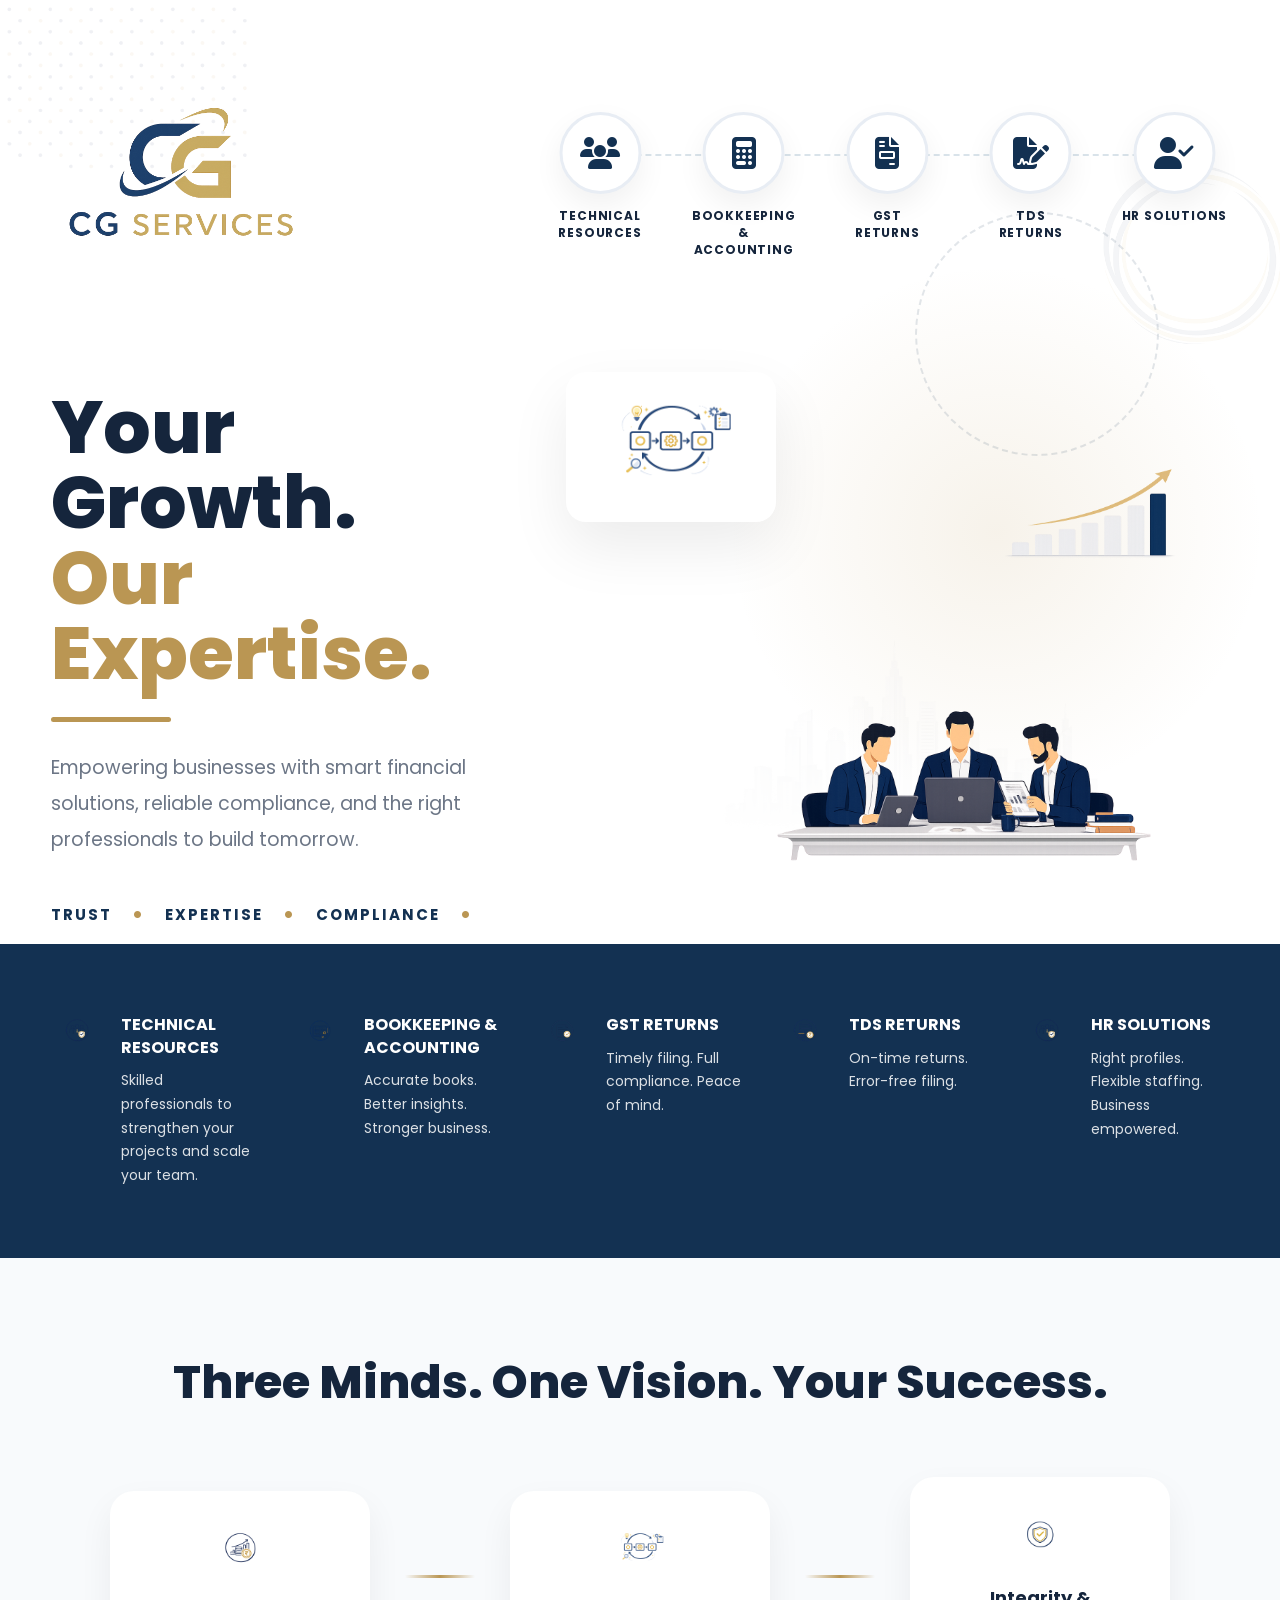
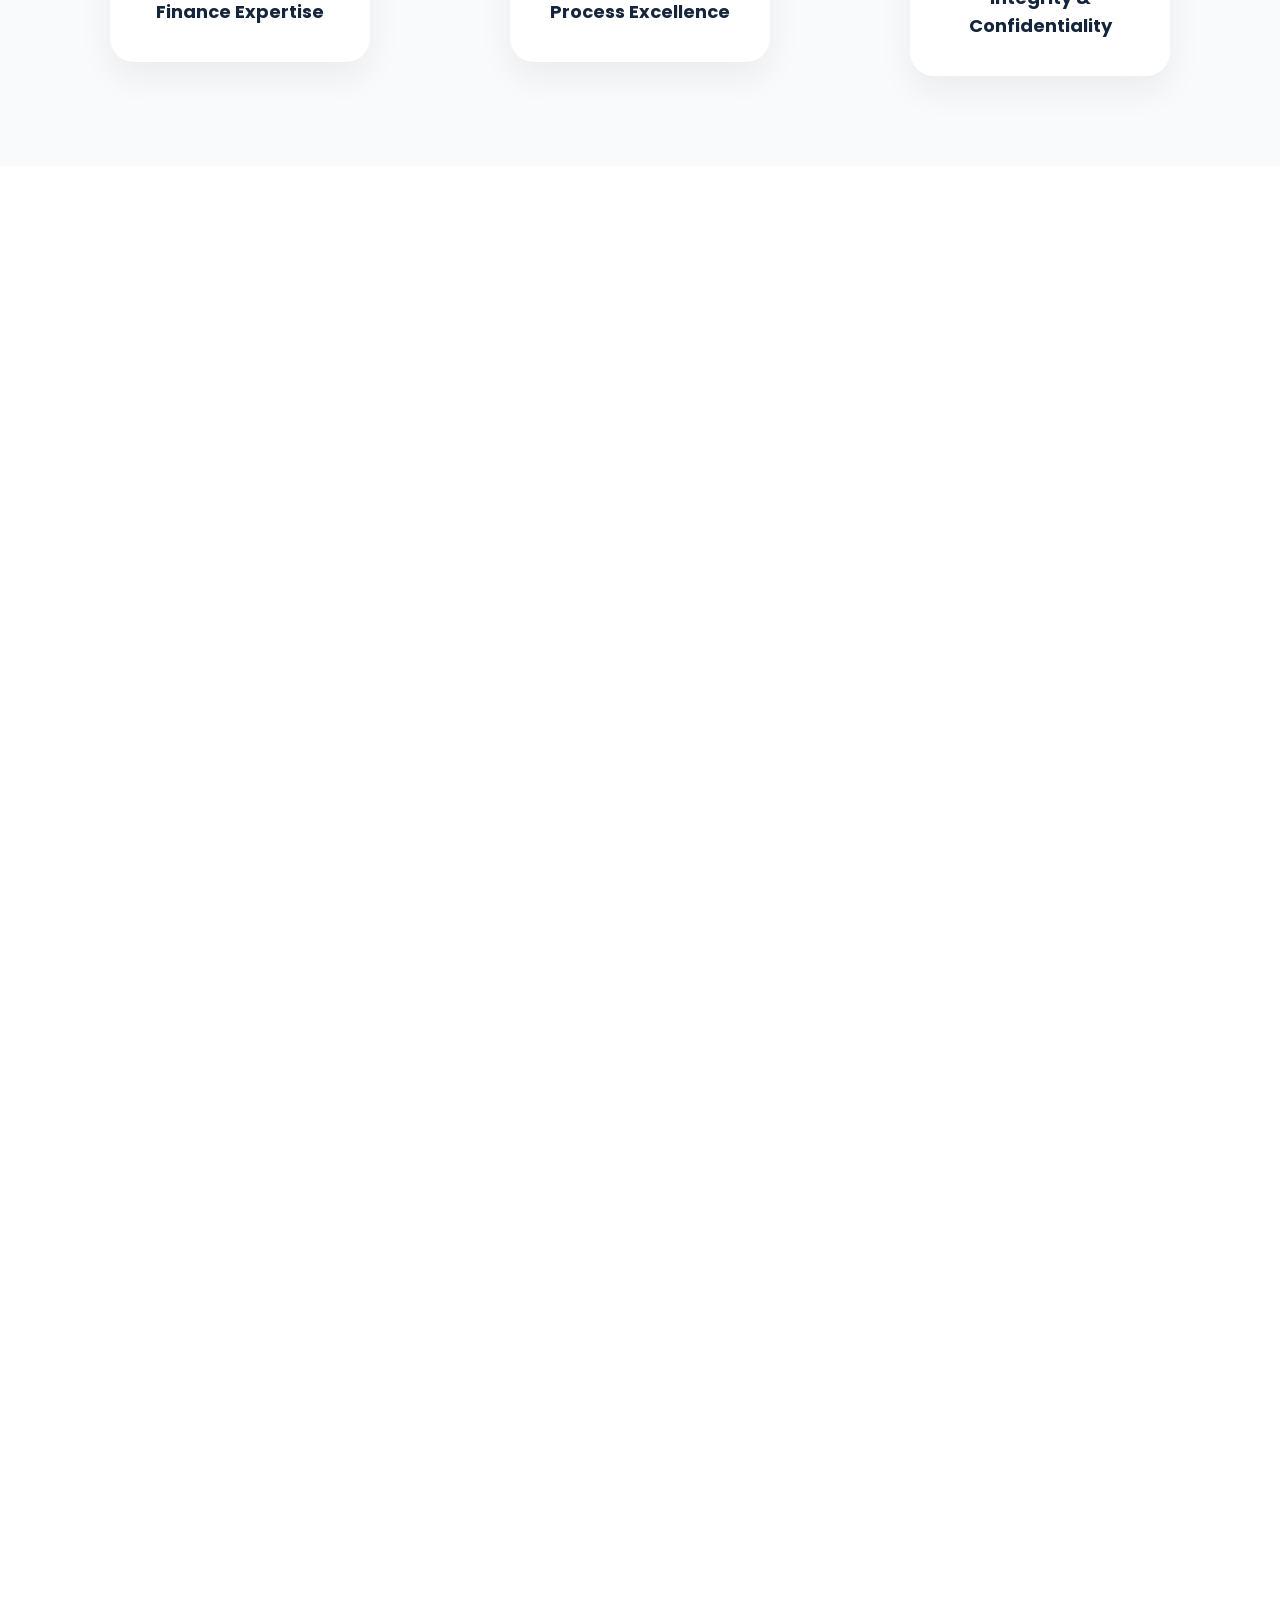
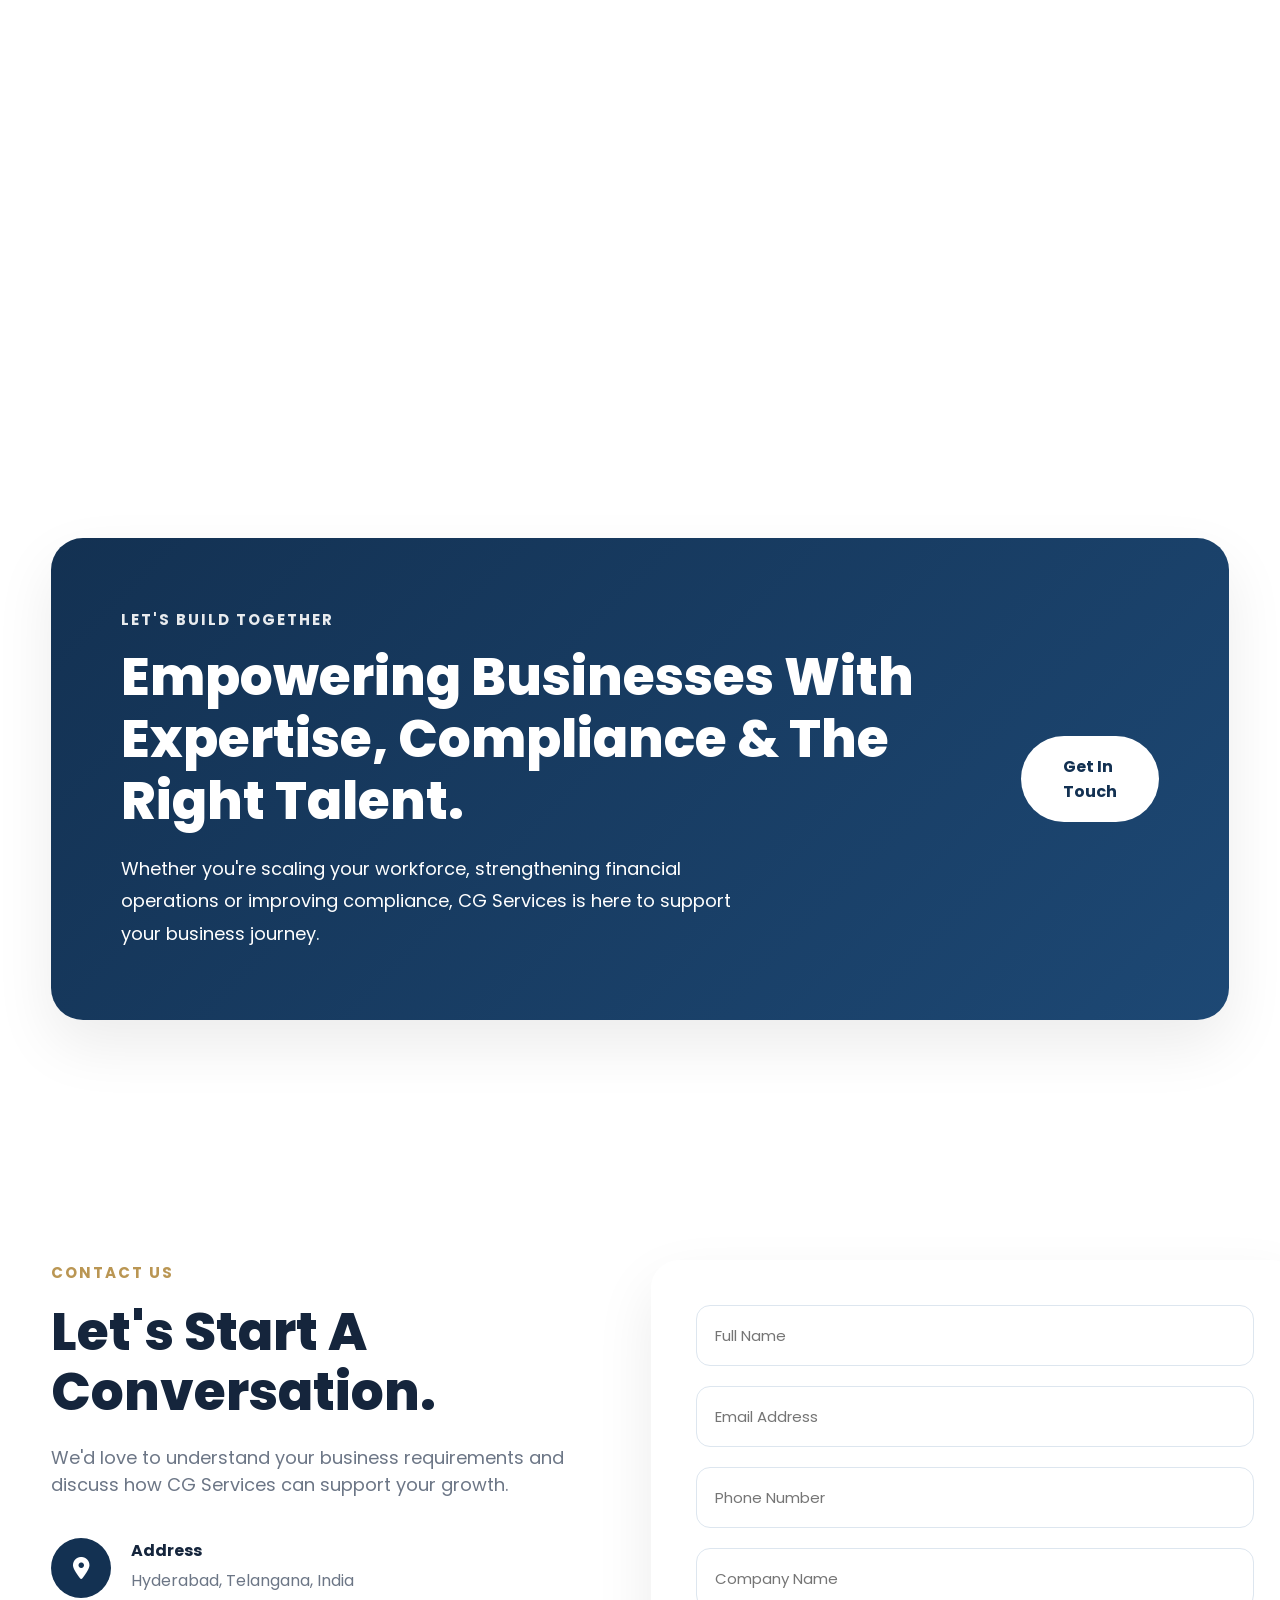
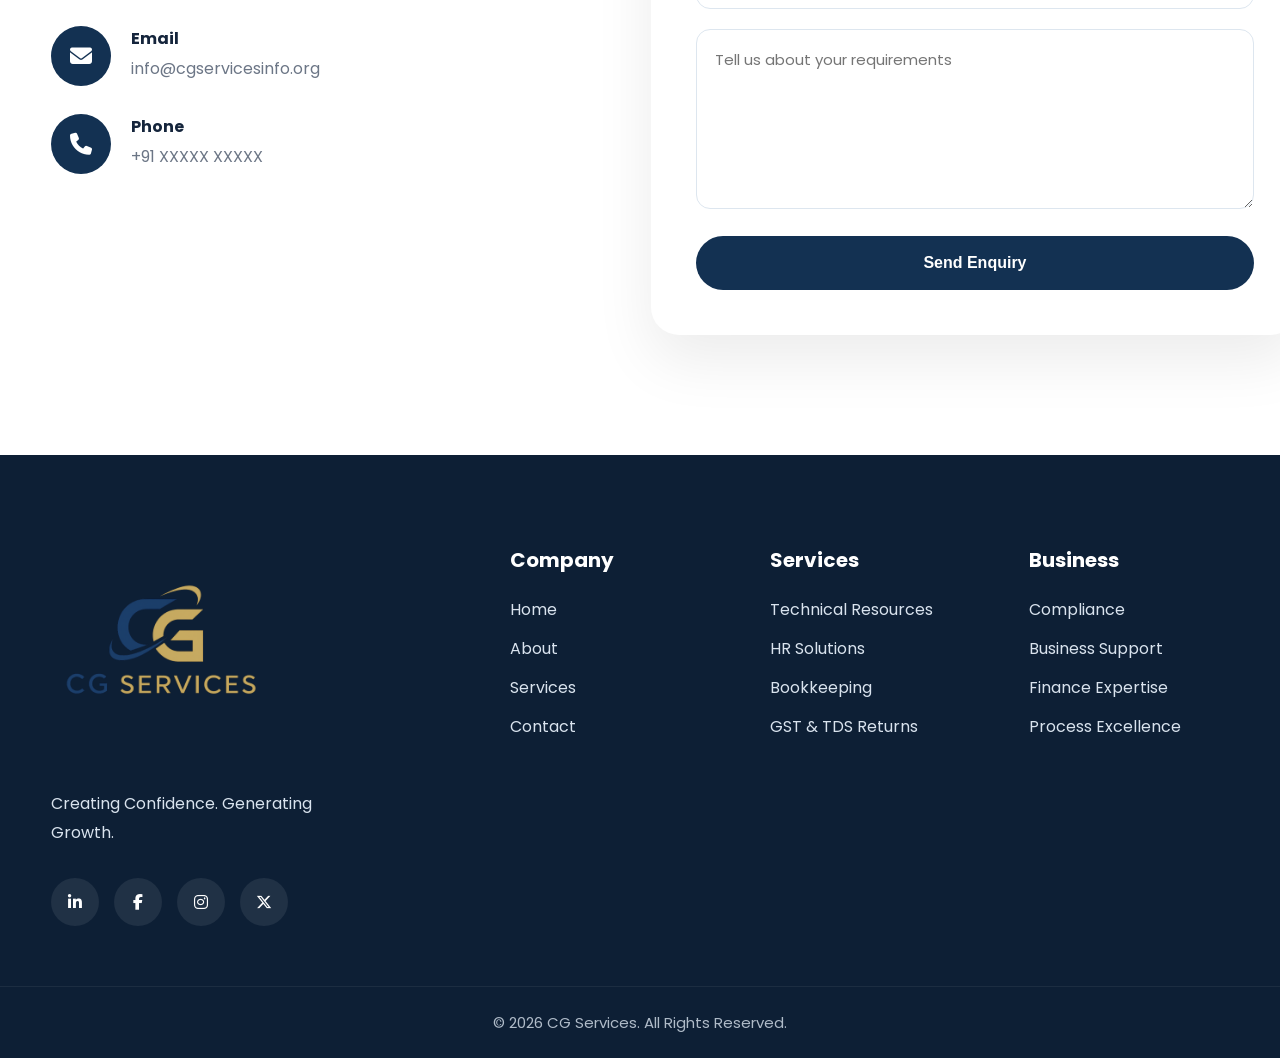
==== index.html @ 5980ab12 "Update index.html" ====
<!DOCTYPE html>
<html lang="en">

<head>

    <meta charset="UTF-8">

    <meta name="viewport"
          content="width=device-width, initial-scale=1.0">

    <title>
        CG Services | Creating Confidence. Generating Growth.
    </title>

    <meta name="description"
          content="CG Services provides Technical Resources, HR Solutions, Accounting, GST, TDS and Business Support Services.">

    <link rel="icon"
          href="assets/logo/favicon.png">

    <link rel="preconnect"
          href="https://fonts.googleapis.com">

    <link rel="preconnect"
          href="https://fonts.gstatic.com"
          crossorigin>

    <link href="https://fonts.googleapis.com/css2?family=Poppins:wght@300;400;500;600;700;800&display=swap"
          rel="stylesheet">

    <link rel="stylesheet"
          href="https://cdnjs.cloudflare.com/ajax/libs/font-awesome/6.6.0/css/all.min.css">

    <link rel="stylesheet"
          href="style.css">

</head>

<body>


<!-- Decorative Background -->

<img src="assets/backgrounds/dots.png"
     class="dots-left"
     alt="">

<img src="assets/backgrounds/rings.png"
     class="rings-right"
     alt="">


<section class="hero">

<div class="container hero-wrapper">


<!-- ================= LEFT ================= -->

<div class="hero-left">


<img src="assets/logo/logo_nobg.png"
     class="main-logo"
     alt="CG Services">


<h1>

Your Growth.

<span>

Our Expertise.

</span>

</h1>


<div class="gold-line"></div>


<p>

Empowering businesses with smart financial solutions,
reliable compliance, and the right professionals to
build tomorrow.

</p>


<div class="hero-values">

<span>TRUST</span>

<span class="dot">•</span>

<span>EXPERTISE</span>

<span class="dot">•</span>

<span>COMPLIANCE</span>

<span class="dot">•</span>

<span>GROWTH</span>

</div>

</div>



<!-- ================= RIGHT ================= -->

<div class="hero-right">



<div class="top-services">


<div class="service-icon">

<div class="circle">

<i class="fa-solid fa-users"></i>

</div>

<h4>

TECHNICAL<br>

RESOURCES

</h4>

</div>


<div class="service-icon">

<div class="circle">

<i class="fa-solid fa-calculator"></i>

</div>

<h4>

BOOKKEEPING &<br>

ACCOUNTING

</h4>

</div>


<div class="service-icon">

<div class="circle">

<i class="fa-solid fa-file-invoice"></i>

</div>

<h4>

GST<br>

RETURNS

</h4>

</div>


<div class="service-icon">

<div class="circle">

<i class="fa-solid fa-file-signature"></i>

</div>

<h4>

TDS<br>

RETURNS

</h4>

</div>


<div class="service-icon">

<div class="circle">

<i class="fa-solid fa-user-check"></i>

</div>

<h4>

HR SOLUTIONS

</h4>

</div>


</div>



<!-- Skyline -->

<img src="assets/hero/city-skyline.png"

     class="city"

     alt="">



<!-- Left Analytics -->

<div class="analytics-left">

<img src="assets/illustrations/process.png"

     alt="">

</div>



<!-- Team -->

<div class="team">

<img src="assets/hero/team-working.png"

     alt="">

</div>



<!-- Growth -->

<div class="growth">

<img src="assets/hero/growth-chart.png"

     alt="">

</div>


</div>


</div>

</section>



<!-- ===========================
BOTTOM STRIP
=========================== -->

<section class="quick-services">

<div class="container">


<div class="quick-box">

<img src="assets/icons/staffing.png">

<div>

<h3>

TECHNICAL

RESOURCES

</h3>

<p>

Skilled professionals to strengthen
your projects and scale your team.

</p>

</div>

</div>


<div class="quick-box">

<img src="assets/icons/bookkeeping.png">

<div>

<h3>

BOOKKEEPING &
ACCOUNTING

</h3>

<p>

Accurate books.
Better insights.
Stronger business.

</p>

</div>

</div>


<div class="quick-box">

<img src="assets/icons/gst.png">

<div>

<h3>

GST RETURNS

</h3>

<p>

Timely filing.
Full compliance.
Peace of mind.

</p>

</div>

</div>


<div class="quick-box">

<img src="assets/icons/tds.png">

<div>

<h3>

TDS RETURNS

</h3>

<p>

On-time returns.
Error-free filing.

</p>

</div>

</div>


<div class="quick-box">

<img src="assets/icons/staffing.png">

<div>

<h3>

HR SOLUTIONS

</h3>

<p>

Right profiles.
Flexible staffing.
Business empowered.

</p>

</div>

</div>

</div>
  
</div>

</section>

<!-- ==========================================
MISSION STRIP
=========================================== -->

<section class="vision-strip">

    <div class="container">

        <h2>

            Three Minds. One Vision. Your Success.

        </h2>

        <div class="vision-items">

            <div class="vision-item">

                <img src="assets/icons/finance.png"
                     alt="Finance">

                <span>

                    Finance Expertise

                </span>

            </div>

            <div class="divider"></div>

            <div class="vision-item">

                <img src="assets/icons/process.png"
                     alt="Process">

                <span>

                    Process Excellence

                </span>

            </div>

            <div class="divider"></div>

            <div class="vision-item">

                <img src="assets/icons/shield.png"
                     alt="Integrity">

                <span>

                    Integrity & Confidentiality

                </span>

            </div>

        </div>

    </div>

</section>



<!-- ==========================================
ABOUT
=========================================== -->

<section class="about"
         id="about">

    <div class="container about-wrapper">

        <div class="about-image">

            <img src="assets/illustrations/about-team.png"
                 alt="About">

        </div>

        <div class="about-content">

            <span class="section-title">

                ABOUT CG SERVICES

            </span>

            <h2>

                Helping Businesses
                Build Strong Teams
                & Stronger Operations.

            </h2>

            <p>

                CG Services supports organizations by connecting
                them with skilled professionals while providing
                dependable accounting, compliance and business
                support solutions. Our focus is helping companies
                grow with confidence, efficiency and long-term value.

            </p>

            <div class="about-grid">

                <div>

                    <i class="fa-solid fa-circle-check"></i>

                    Skilled Technical Resources

                </div>

                <div>

                    <i class="fa-solid fa-circle-check"></i>

                    HR Solutions

                </div>

                <div>

                    <i class="fa-solid fa-circle-check"></i>

                    Compliance Support

                </div>

                <div>

                    <i class="fa-solid fa-circle-check"></i>

                    Business Process Excellence

                </div>

            </div>

        </div>

    </div>

</section>



<!-- ==========================================
SERVICES
=========================================== -->

<section class="services"
         id="services">

    <div class="container">

        <div class="heading">

            <span>

                WHAT WE DO

            </span>

            <h2>

                Business Solutions
                That Drive Growth.

            </h2>

        </div>

        <div class="service-grid">


            <div class="service-card">

                <img src="assets/icons/staffing.png"
                     alt="">

                <h3>

                    Technical Resources

                </h3>

                <p>

                    Qualified professionals to support projects,
                    augment teams and improve delivery capacity.

                </p>

            </div>



            <div class="service-card">

                <img src="assets/icons/bookkeeping.png"
                     alt="">

                <h3>

                    Bookkeeping & Accounting

                </h3>

                <p>

                    Organized financial records that help businesses
                    stay informed and operate efficiently.

                </p>

            </div>



            <div class="service-card">

                <img src="assets/icons/gst.png"
                     alt="">

                <h3>

                    GST Returns

                </h3>

                <p>

                    Accurate preparation and timely filing with
                    complete compliance support.

                </p>

            </div>



            <div class="service-card">

                <img src="assets/icons/tds.png"
                     alt="">

                <h3>

                    TDS Returns

                </h3>

                <p>

                    Hassle-free filing and statutory compliance
                    managed by experienced professionals.

                </p>

            </div>



            <div class="service-card">

                <img src="assets/icons/shield.png"
                     alt="">

                <h3>

                    Compliance Support

                </h3>

                <p>

                    Reliable business compliance services that
                    reduce operational risks.

                </p>

            </div>



            <div class="service-card">

                <img src="assets/icons/process.png"
                     alt="">

                <h3>

                    Business Process Support

                </h3>

                <p>

                    Streamlined operational processes that improve
                    productivity and business performance.

                </p>

            </div>

        </div>

    </div>

</section>
  
<!-- ==========================================
CONTACT CTA
=========================================== -->

<section class="contact-cta">

    <div class="container">

        <div class="cta-box">

            <div class="cta-left">

                <span>

                    LET'S BUILD TOGETHER

                </span>

                <h2>

                    Empowering Businesses
                    With Expertise,
                    Compliance &
                    The Right Talent.

                </h2>

                <p>

                    Whether you're scaling your workforce,
                    strengthening financial operations or
                    improving compliance, CG Services is
                    here to support your business journey.

                </p>

            </div>

            <div class="cta-right">

                <a href="#contact"
                   class="primary-btn">

                    Get In Touch

                </a>

            </div>

        </div>

    </div>

</section>



<!-- ==========================================
CONTACT
=========================================== -->

<section class="contact"
         id="contact">

    <div class="container contact-wrapper">

        <div class="contact-info">

            <span class="section-title">

                CONTACT US

            </span>

            <h2>

                Let's Start
                A Conversation.

            </h2>

            <p>

                We'd love to understand your business
                requirements and discuss how CG Services
                can support your growth.

            </p>

            <div class="contact-item">

                <i class="fa-solid fa-location-dot"></i>

                <div>

                    <h4>

                        Address

                    </h4>

                    <p>

                        Hyderabad,
                        Telangana,
                        India

                    </p>

                </div>

            </div>

            <div class="contact-item">

                <i class="fa-solid fa-envelope"></i>

                <div>

                    <h4>

                        Email

                    </h4>

                    <p>

                        info@cgservicesinfo.org

                    </p>

                </div>

            </div>

            <div class="contact-item">

                <i class="fa-solid fa-phone"></i>

                <div>

                    <h4>

                        Phone

                    </h4>

                    <p>

                        +91 XXXXX XXXXX

                    </p>

                </div>

            </div>

        </div>


        <div class="contact-form">

            <form>

                <input
                       type="text"
                       placeholder="Full Name"
                       required>

                <input
                       type="email"
                       placeholder="Email Address"
                       required>

                <input
                       type="tel"
                       placeholder="Phone Number">

                <input
                       type="text"
                       placeholder="Company Name">

                <textarea
                          rows="6"
                          placeholder="Tell us about your requirements"></textarea>

                <button
                        type="submit">

                    Send Enquiry

                </button>

            </form>

        </div>

    </div>

</section>



<!-- ==========================================
FOOTER
=========================================== -->

<footer>

    <div class="container footer-wrapper">

        <div class="footer-about">

            <img src="assets/logo/logo_nobg.png"
                 alt="CG Services">

            <p>

                Creating Confidence.
                Generating Growth.

            </p>

            <div class="socials">

                <a href="#">

                    <i class="fab fa-linkedin-in"></i>

                </a>

                <a href="#">

                    <i class="fab fa-facebook-f"></i>

                </a>

                <a href="#">

                    <i class="fab fa-instagram"></i>

                </a>

                <a href="#">

                    <i class="fab fa-x-twitter"></i>

                </a>

            </div>

        </div>



        <div class="footer-links">

            <h3>

                Company

            </h3>

            <a href="#">

                Home

            </a>

            <a href="#about">

                About

            </a>

            <a href="#services">

                Services

            </a>

            <a href="#contact">

                Contact

            </a>

        </div>



        <div class="footer-links">

            <h3>

                Services

            </h3>

            <a href="#">

                Technical Resources

            </a>

            <a href="#">

                HR Solutions

            </a>

            <a href="#">

                Bookkeeping

            </a>

            <a href="#">

                GST & TDS Returns

            </a>

        </div>



        <div class="footer-links">

            <h3>

                Business

            </h3>

            <a href="#">

                Compliance

            </a>

            <a href="#">

                Business Support

            </a>

            <a href="#">

                Finance Expertise

            </a>

            <a href="#">

                Process Excellence

            </a>

        </div>

    </div>


    <div class="copyright">

        © 2026 CG Services.

        All Rights Reserved.

    </div>

</footer>



<script src="script.js"></script>

</body>

</html>
---- style.css ----
/*==================================================
CG SERVICES
==================================================*/

:root{

--primary:#133152;
--secondary:#ba9653;

--white:#ffffff;
--light:#f6f9fc;

--heading:#15253c;
--text:#6c7686;

--shadow:0 25px 60px rgba(0,0,0,.08);

--radius:24px;

}

*{

margin:0;
padding:0;
box-sizing:border-box;

}

html{

scroll-behavior:smooth;

}

body{

font-family:'Poppins',sans-serif;
background:#fff;
color:var(--text);
overflow-x:hidden;

}

img{

display:block;
max-width:100%;

}

a{

text-decoration:none;

}

.container{

width:min(1320px,92%);
margin:auto;

}

/*============================
BACKGROUND
============================*/

.dots-left{

position:absolute;

top:0;

left:0;

width:260px;

opacity:.08;

z-index:-5;

}

.rings-right{

position:absolute;

right:-120px;

top:120px;

width:420px;

opacity:.05;

z-index:-5;

}

/*============================
HERO
============================*/

.hero{

position:relative;

padding:60px 0 0;

min-height:100vh;

overflow:hidden;

}

.hero-wrapper{

display:grid;

grid-template-columns:42% 58%;

align-items:center;

min-height:95vh;

}

/*============================
LEFT
============================*/

.hero-left{

padding-right:40px;

z-index:5;

}

.main-logo{

width:260px;

margin-bottom:70px;

}

.hero-left h1{

font-size:74px;

font-weight:800;

line-height:1.02;

color:var(--heading);

margin-bottom:25px;

}

.hero-left h1 span{

display:block;

color:var(--secondary);

}

.gold-line{

width:120px;

height:5px;

background:var(--secondary);

border-radius:100px;

margin-bottom:28px;

}

.hero-left p{

font-size:19px;

line-height:1.9;

max-width:520px;

margin-bottom:40px;

}

.hero-values{

display:flex;

gap:20px;

align-items:center;

flex-wrap:wrap;

font-size:15px;

font-weight:700;

letter-spacing:2px;

color:var(--primary);

}

.hero-values .dot{

color:var(--secondary);

font-size:22px;

}

/*============================
RIGHT
============================*/

.hero-right{

position:relative;

height:850px;

}

/*============================
TOP SERVICES
============================*/

.top-services{

position:absolute;

top:20px;

left:50%;

transform:translateX(-50%);

display:flex;

justify-content:center;

gap:35px;

width:100%;

z-index:10;

}

.service-icon{

text-align:center;

width:120px;

}

.circle{

width:82px;

height:82px;

border-radius:50%;

background:#fff;

border:3px solid #e8edf4;

margin:auto;

display:flex;

align-items:center;

justify-content:center;

box-shadow:0 12px 30px rgba(0,0,0,.06);

transition:.35s;

}

.circle:hover{

transform:translateY(-8px);

border-color:var(--secondary);

}

.circle i{

font-size:32px;

color:var(--primary);

}

.service-icon h4{

margin-top:14px;

font-size:12px;

font-weight:700;

line-height:1.4;

color:var(--heading);

letter-spacing:.8px;

text-transform:uppercase;

}

/*============================
CITY
============================*/

.city{

position:absolute;

bottom:60px;

left:120px;

width:72%;

opacity:.16;

z-index:1;

}

/*============================
TEAM
============================*/

.team{

position:absolute;

bottom:0;

left:120px;

width:540px;

z-index:5;

}

.team img{

width:100%;

}

/*============================
PROCESS IMAGE
============================*/

.analytics-left{

position:absolute;

left:20px;

top:280px;

width:210px;

background:#fff;

border-radius:20px;

padding:15px;

box-shadow:var(--shadow);

z-index:20;

}

.analytics-left img{

width:100%;

}

/*============================
GROWTH IMAGE
============================*/

.growth{

position:absolute;

right:10px;

top:330px;

width:260px;

z-index:20;

}

.growth img{

width:100%;

}

/*============================
BOTTOM STRIP
============================*/

.quick-services{

background:var(--primary);

padding:70px 0;

margin-top:-30px;

position:relative;

z-index:50;

}

.quick-services .container{

display:grid;

grid-template-columns:repeat(5,1fr);

gap:35px;

}

.quick-box{

display:flex;

gap:18px;

align-items:flex-start;

color:#fff;

}

.quick-box img{

width:52px;

}

.quick-box h3{

font-size:16px;

margin-bottom:10px;

font-weight:700;

line-height:1.4;

}

.quick-box p{

font-size:14px;

line-height:1.7;

opacity:.85;

}

/*=========================================
VISION STRIP
=========================================*/

.vision-strip{

background:#f8fafc;

padding:90px 0;

}

.vision-strip h2{

text-align:center;

font-size:46px;

font-weight:800;

color:var(--heading);

margin-bottom:60px;

}

.vision-items{

display:flex;

justify-content:center;

align-items:center;

gap:35px;

flex-wrap:wrap;

}

.vision-item{

width:260px;

background:#fff;

padding:35px;

border-radius:24px;

text-align:center;

box-shadow:0 15px 35px rgba(0,0,0,.06);

transition:.35s;

}

.vision-item:hover{

transform:translateY(-10px);

}

.vision-item img{

width:70px;

margin:auto auto 25px;

}

.vision-item span{

display:block;

font-size:18px;

font-weight:700;

color:var(--heading);

line-height:1.6;

}

.divider{

width:70px;

height:3px;

background:linear-gradient(to right,
transparent,
var(--secondary),
transparent);

}

/*=========================================
SECTION TITLE
=========================================*/

.section-title{

display:inline-block;

font-size:15px;

letter-spacing:2px;

font-weight:700;

color:var(--secondary);

margin-bottom:18px;

}

/*=========================================
ABOUT
=========================================*/

.about{

padding:120px 0;

}

.about-wrapper{

display:grid;

grid-template-columns:48% 52%;

gap:80px;

align-items:center;

}

.about-image{

position:relative;

}

.about-image img{

width:100%;

border-radius:30px;

box-shadow:var(--shadow);

}

.about-content h2{

font-size:52px;

font-weight:800;

line-height:1.15;

color:var(--heading);

margin-bottom:28px;

}

.about-content p{

font-size:18px;

line-height:1.9;

margin-bottom:40px;

}

.about-grid{

display:grid;

grid-template-columns:repeat(2,1fr);

gap:22px;

}

.about-grid div{

display:flex;

align-items:center;

gap:14px;

font-weight:600;

color:var(--heading);

}

.about-grid i{

color:var(--secondary);

font-size:18px;

}

/*=========================================
SERVICES
=========================================*/

.services{

padding:120px 0;

background:#f7f9fc;

}

.heading{

text-align:center;

margin-bottom:70px;

}

.heading span{

display:inline-block;

font-size:15px;

letter-spacing:2px;

font-weight:700;

color:var(--secondary);

margin-bottom:18px;

}

.heading h2{

font-size:52px;

font-weight:800;

color:var(--heading);

line-height:1.2;

}

.service-grid{

display:grid;

grid-template-columns:repeat(3,1fr);

gap:35px;

}

.service-card{

background:#fff;

padding:45px;

border-radius:24px;

text-align:center;

box-shadow:0 15px 40px rgba(0,0,0,.06);

transition:.35s;

}

.service-card:hover{

transform:translateY(-12px);

}

.service-card img{

width:72px;

margin:auto auto 25px;

}

.service-card h3{

font-size:24px;

font-weight:700;

color:var(--heading);

margin-bottom:18px;

}

.service-card p{

font-size:15px;

line-height:1.8;

}

/*=========================================
CONTACT CTA
=========================================*/

.contact-cta{

padding:120px 0;

}

.cta-box{

display:flex;

justify-content:space-between;

align-items:center;

gap:60px;

padding:70px;

background:linear-gradient(135deg,#133152,#1d4874);

border-radius:32px;

color:#fff;

box-shadow:var(--shadow);

}

.cta-left span{

font-size:15px;

letter-spacing:2px;

font-weight:700;

display:block;

margin-bottom:15px;

opacity:.9;

}

.cta-left h2{

font-size:52px;

font-weight:800;

line-height:1.2;

margin-bottom:20px;

}

.cta-left p{

font-size:18px;

line-height:1.8;

max-width:650px;

}

.primary-btn{

display:inline-flex;

align-items:center;

justify-content:center;

padding:18px 42px;

background:#fff;

color:var(--primary);

font-weight:700;

border-radius:60px;

transition:.35s;

}

.primary-btn:hover{

background:var(--secondary);

color:#fff;

}

/*=========================================
CONTACT
=========================================*/

.contact{

padding:120px 0;

}

.contact-wrapper{

display:grid;

grid-template-columns:45% 55%;

gap:70px;

align-items:start;

}

.contact-info h2{

font-size:52px;

font-weight:800;

line-height:1.15;

color:var(--heading);

margin-bottom:22px;

}

.contact-info>p{

font-size:18px;

margin-bottom:40px;

}

.contact-item{

display:flex;

gap:20px;

margin-bottom:28px;

}

.contact-item i{

width:60px;

height:60px;

background:var(--primary);

border-radius:50%;

display:flex;

align-items:center;

justify-content:center;

color:#fff;

font-size:22px;

flex-shrink:0;

}

.contact-item h4{

color:var(--heading);

margin-bottom:5px;

}

.contact-form{

background:#fff;

padding:45px;

border-radius:28px;

box-shadow:var(--shadow);

}

.contact-form input,

.contact-form textarea{

width:100%;

padding:18px;

margin-bottom:20px;

border:1px solid #dde6ef;

border-radius:14px;

font-size:15px;

font-family:'Poppins',sans-serif;

outline:none;

transition:.3s;

}

.contact-form input:focus,

.contact-form textarea:focus{

border-color:var(--secondary);

}

.contact-form textarea{

resize:vertical;

min-height:180px;

}

.contact-form button{

width:100%;

padding:18px;

border:none;

border-radius:60px;

background:var(--primary);

color:#fff;

font-size:16px;

font-weight:700;

cursor:pointer;

transition:.35s;

}

.contact-form button:hover{

background:var(--secondary);

}

/*=========================================
FOOTER
=========================================*/

footer{

background:#0d1f35;

padding:90px 0 0;

color:#d9e3ee;

}

.footer-wrapper{

display:grid;

grid-template-columns:2fr 1fr 1fr 1fr;

gap:60px;

padding-bottom:60px;

}

.footer-about img{

width:220px;

margin-bottom:25px;

}

.footer-about p{

font-size:16px;

line-height:1.8;

margin-bottom:30px;

max-width:320px;

}

.footer-links h3{

font-size:20px;

margin-bottom:22px;

color:#fff;

}

.footer-links a{

display:block;

margin-bottom:14px;

color:#d9e3ee;

transition:.3s;

}

.footer-links a:hover{

padding-left:8px;

color:var(--secondary);

}

.socials{

display:flex;

gap:15px;

}

.socials a{

width:48px;

height:48px;

display:flex;

justify-content:center;

align-items:center;

border-radius:50%;

background:rgba(255,255,255,.08);

color:#fff;

transition:.35s;

}

.socials a:hover{

background:var(--secondary);

transform:translateY(-5px);

}

.copyright{

border-top:1px solid rgba(255,255,255,.08);

text-align:center;

padding:24px 0;

font-size:15px;

opacity:.8;

}

/*=========================================
HERO DECORATION
=========================================*/

.hero-right::before{

content:"";

position:absolute;

width:540px;

height:540px;

border-radius:50%;

background:radial-gradient(circle,
rgba(186,150,83,.12),
transparent 70%);

left:180px;

top:170px;

z-index:0;

}

.hero-right::after{

content:"";

position:absolute;

width:240px;

height:240px;

border:2px dashed rgba(19,49,82,.12);

border-radius:50%;

right:70px;

top:120px;

z-index:0;

}

/*=========================================
TOP ICON CONNECTORS
=========================================*/

.top-services{

position:relative;

}

.top-services::after{

content:"";

position:absolute;

left:90px;

right:90px;

top:42px;

border-top:2px dashed #d9e3ea;

z-index:-1;

}

/*=========================================
ANIMATION
=========================================*/

@keyframes fadeUp{

from{

opacity:0;

transform:translateY(40px);

}

to{

opacity:1;

transform:translateY(0);

}

}

.hero-left{

animation:fadeUp .9s ease;

}

.hero-right{

animation:fadeUp 1.1s ease;

}

.service-card{

animation:fadeUp .8s ease both;

}

.quick-box{

transition:.35s;

}

.quick-box:hover{

transform:translateY(-8px);

}

.quick-box img{

transition:.35s;

}

.quick-box:hover img{

transform:rotate(-8deg) scale(1.08);

}

.service-card img{

transition:.35s;

}

.service-card:hover img{

transform:scale(1.12);

}

.contact-item{

transition:.3s;

}

.contact-item:hover{

transform:translateX(8px);

}

/*=========================================
SCROLLBAR
=========================================*/

::-webkit-scrollbar{

width:10px;

}

::-webkit-scrollbar-track{

background:#eef2f7;

}

::-webkit-scrollbar-thumb{

background:var(--primary);

border-radius:20px;

}

::-webkit-scrollbar-thumb:hover{

background:var(--secondary);

}

/*=========================================
TABLET
=========================================*/

@media(max-width:1100px){

.hero-wrapper,
.about-wrapper,
.contact-wrapper{

grid-template-columns:1fr;

}

.hero-left{

text-align:center;

padding:0;

}

.gold-line{

margin:auto auto 25px;

}

.hero-values{

justify-content:center;

}

.hero-right{

height:720px;

margin-top:60px;

}

.team{

left:50%;

transform:translateX(-50%);

width:500px;

}

.city{

left:50%;

transform:translateX(-50%);

width:75%;

}

.analytics-left{

left:0;

}

.growth{

right:0;

}

.quick-services .container{

grid-template-columns:repeat(2,1fr);

}

.service-grid{

grid-template-columns:repeat(2,1fr);

}

.footer-wrapper{

grid-template-columns:repeat(2,1fr);

}

.cta-box{

flex-direction:column;

text-align:center;

}

}

/*=========================================
MOBILE
=========================================*/

@media(max-width:768px){

.hero{

padding-top:40px;

}

.main-logo{

width:180px;

margin:auto auto 40px;

}

.hero-left h1{

font-size:48px;

}

.hero-left p{

font-size:16px;

}

.top-services{

gap:15px;

flex-wrap:wrap;

}

.service-icon{

width:90px;

}

.circle{

width:62px;

height:62px;

}

.circle i{

font-size:24px;

}

.hero-right{

height:auto;

padding-top:40px;

}

.city{

position:relative;

width:100%;

left:auto;

transform:none;

bottom:auto;

margin-top:40px;

}

.team{

position:relative;

left:auto;

transform:none;

width:100%;

margin-top:-120px;

}

.analytics-left{

position:relative;

left:auto;

top:auto;

width:100%;

margin-bottom:20px;

}

.growth{

position:relative;

right:auto;

top:auto;

width:100%;

margin-top:20px;

}

.quick-services .container{

grid-template-columns:1fr;

}

.vision-items{

flex-direction:column;

}

.divider{

display:none;

}

.about-grid{

grid-template-columns:1fr;

}

.service-grid{

grid-template-columns:1fr;

}

.heading h2,
.about-content h2,
.contact-info h2,
.cta-left h2,
.vision-strip h2{

font-size:34px;

}

.contact-form{

padding:30px;

}

.footer-wrapper{

grid-template-columns:1fr;

text-align:center;

}

.footer-about p{

margin:auto auto 30px;

}

.socials{

justify-content:center;

}

}
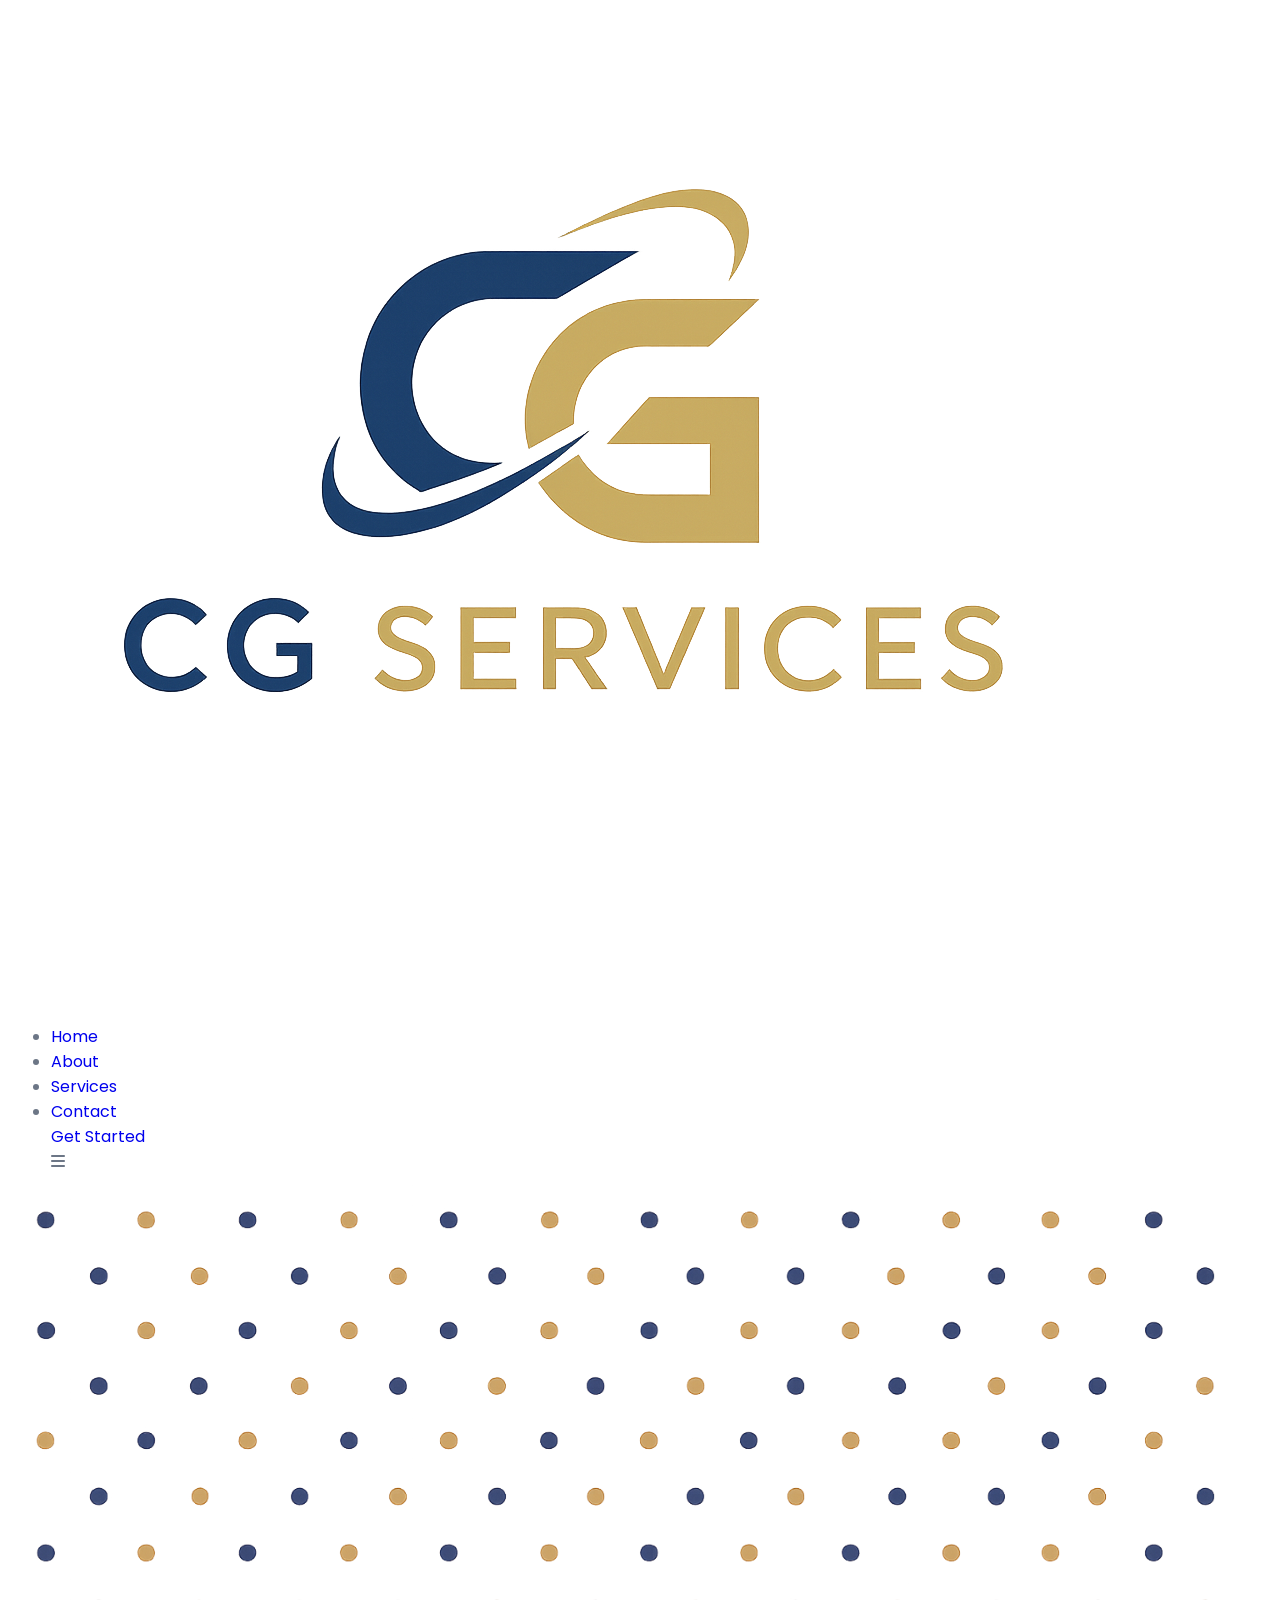
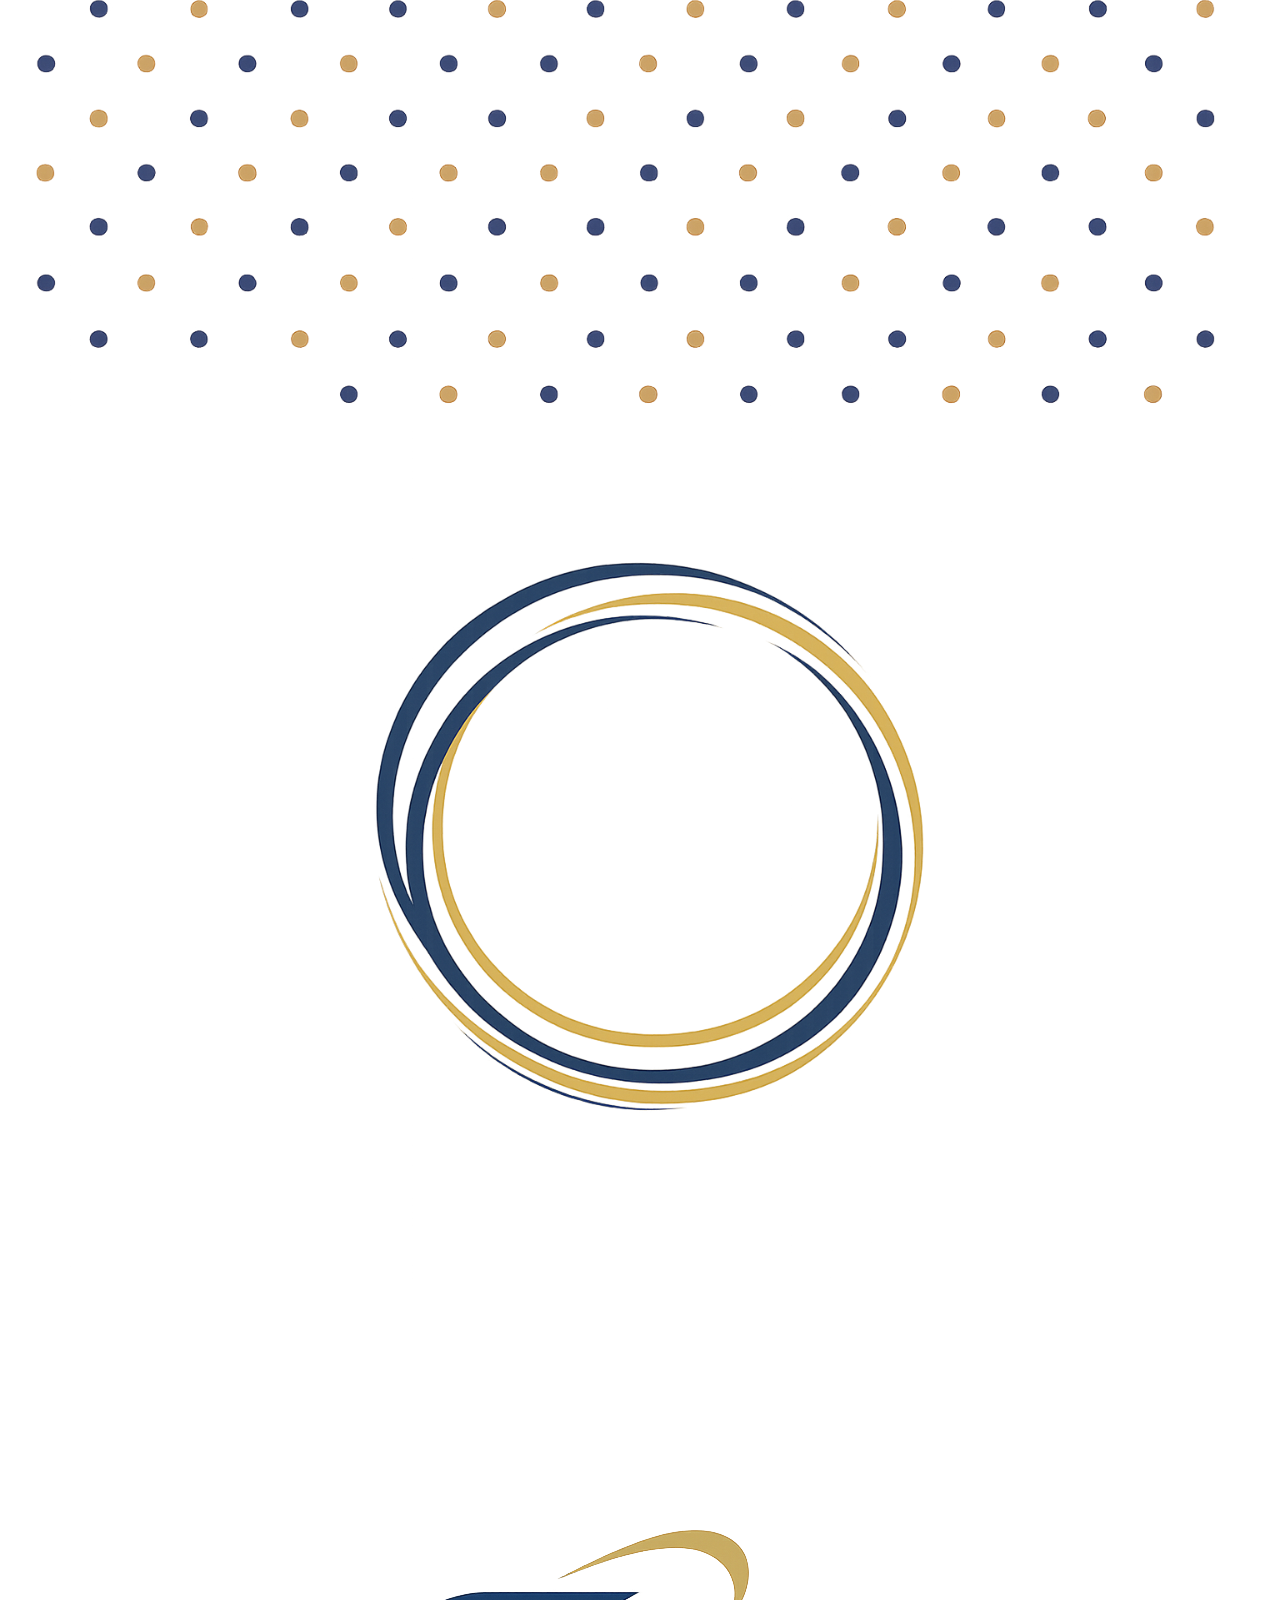
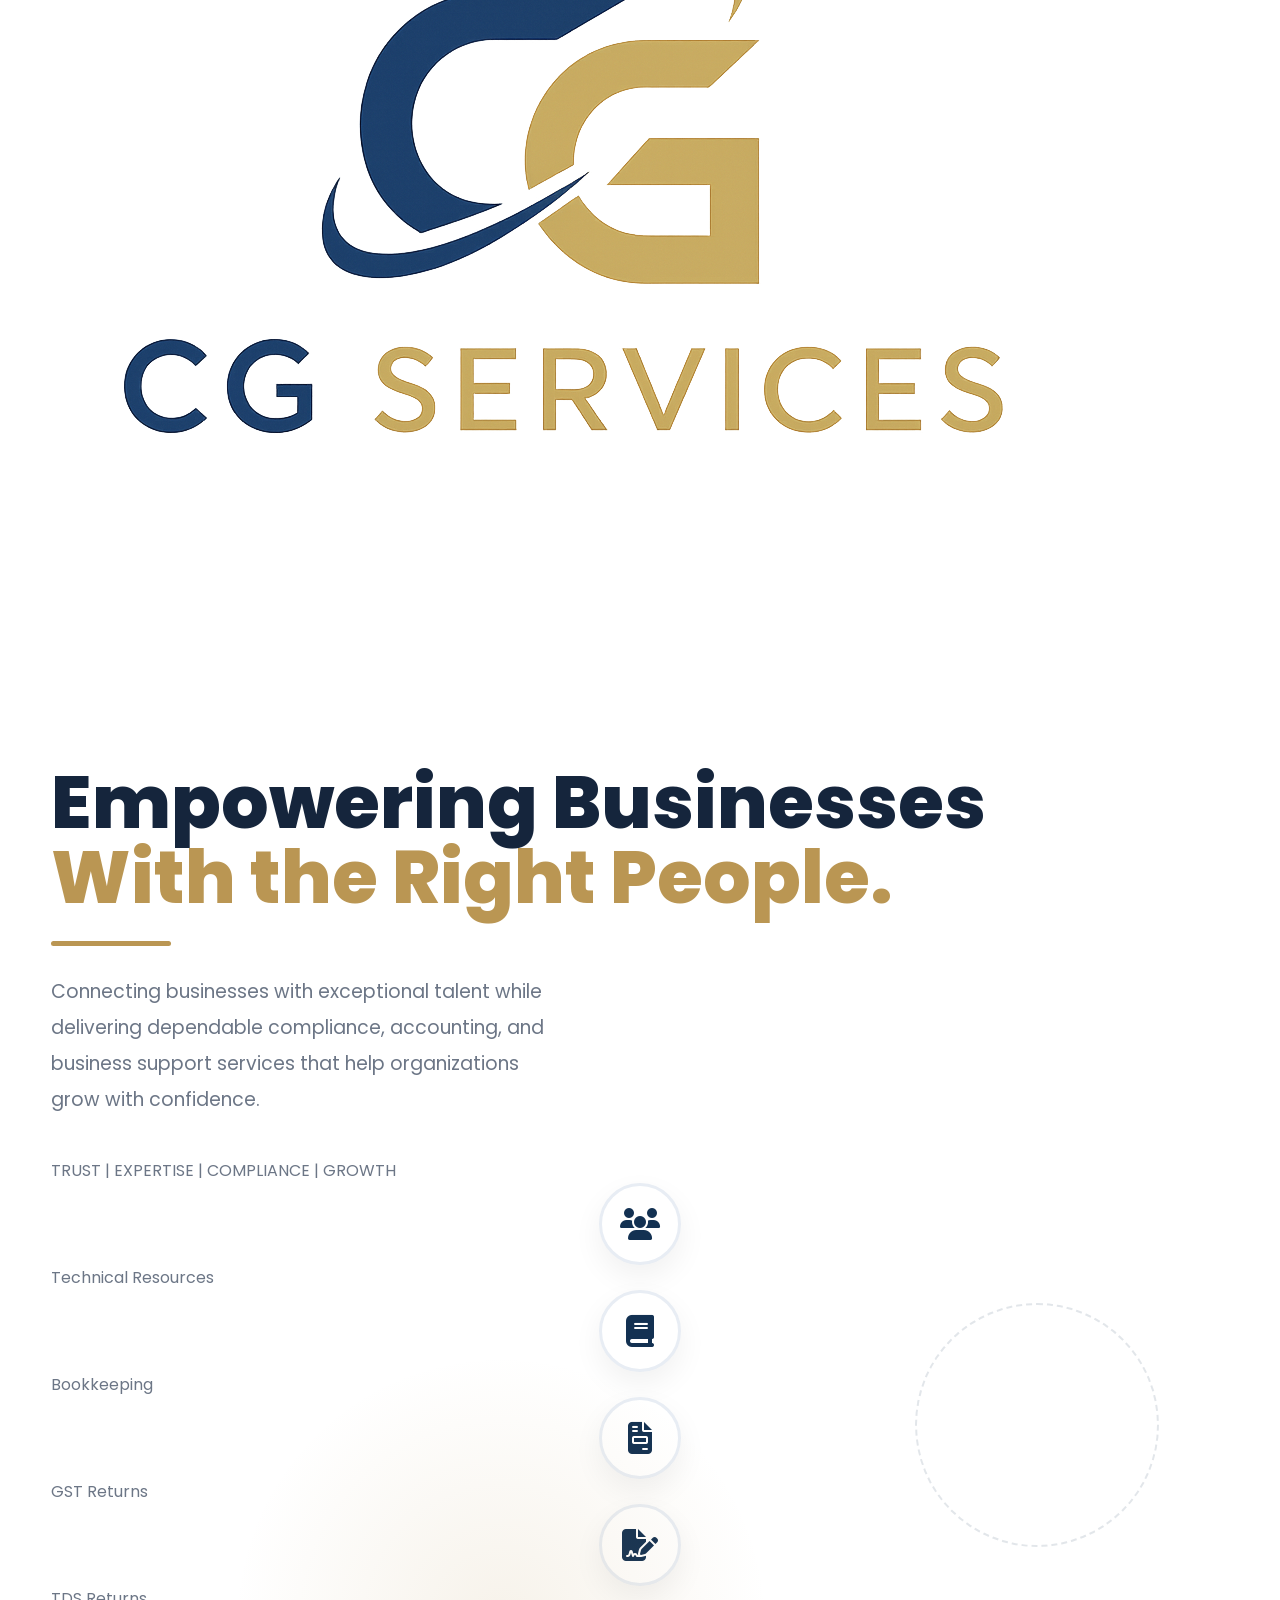
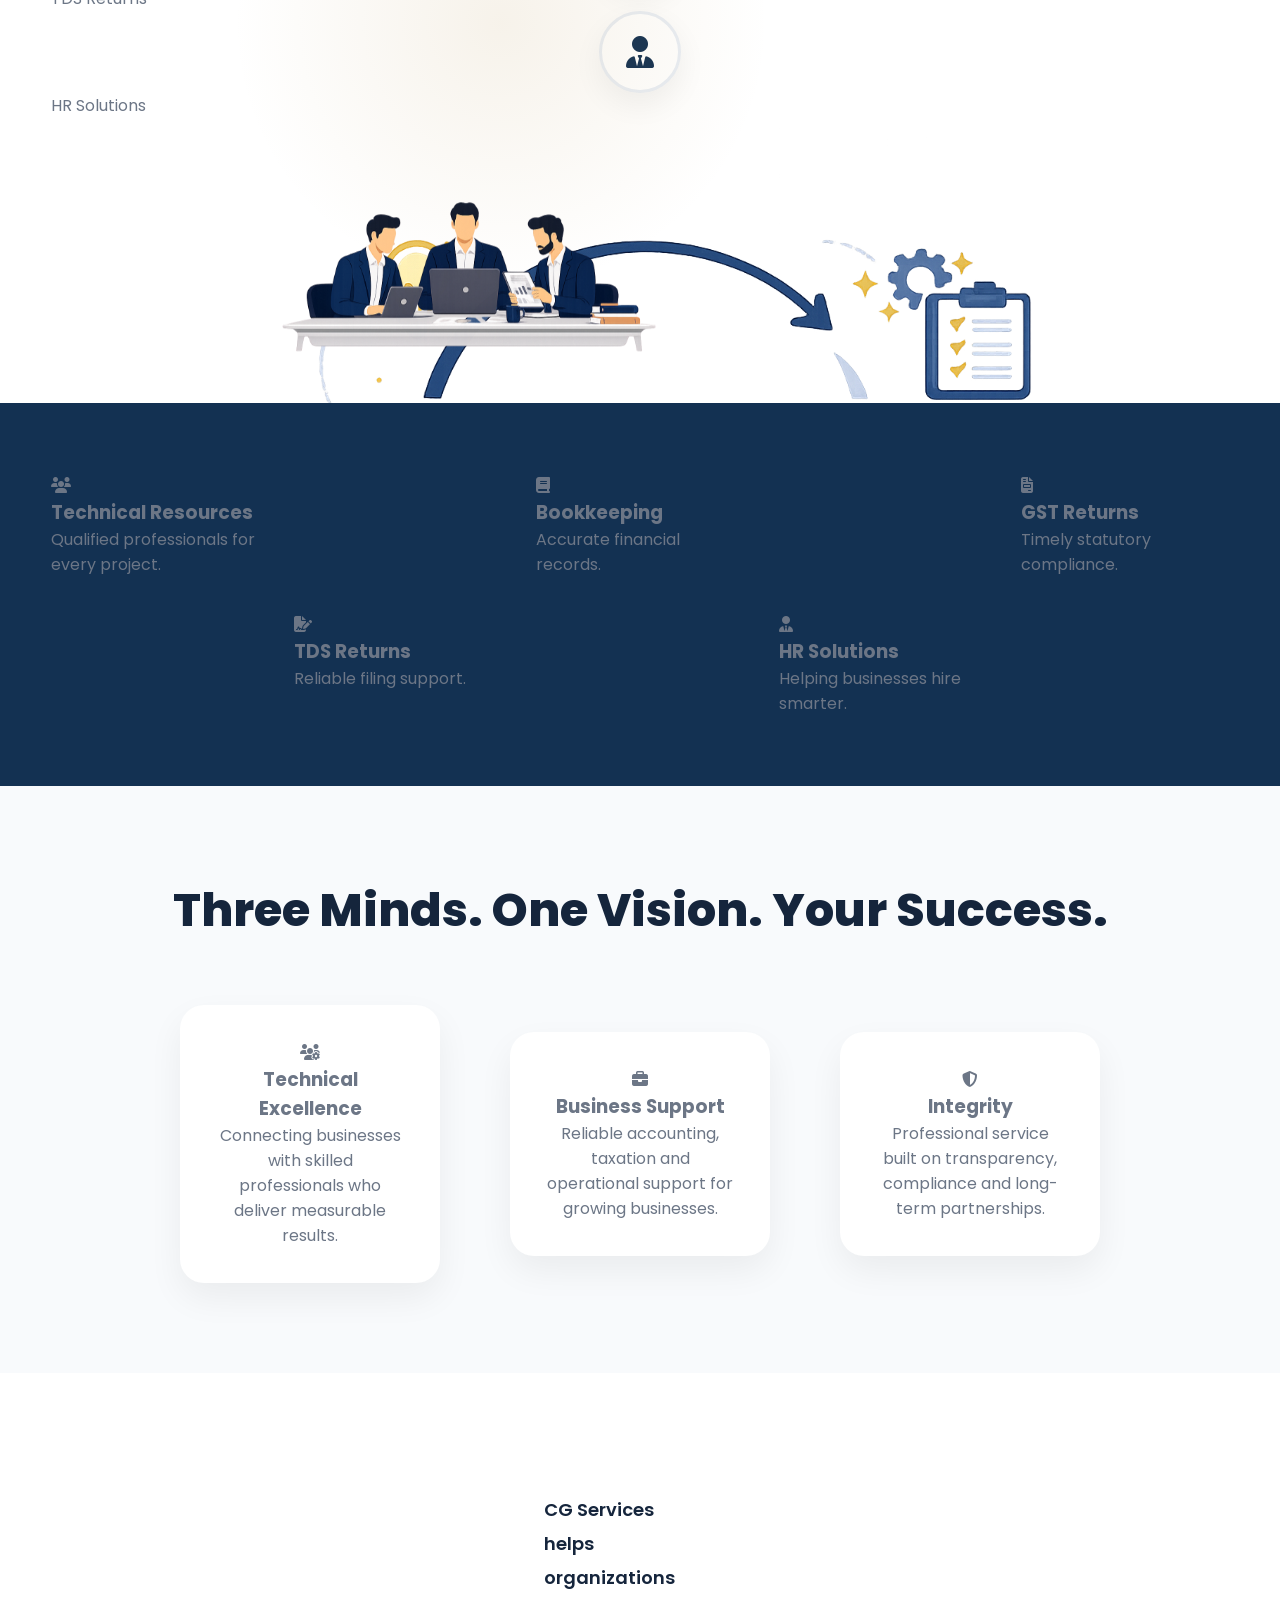
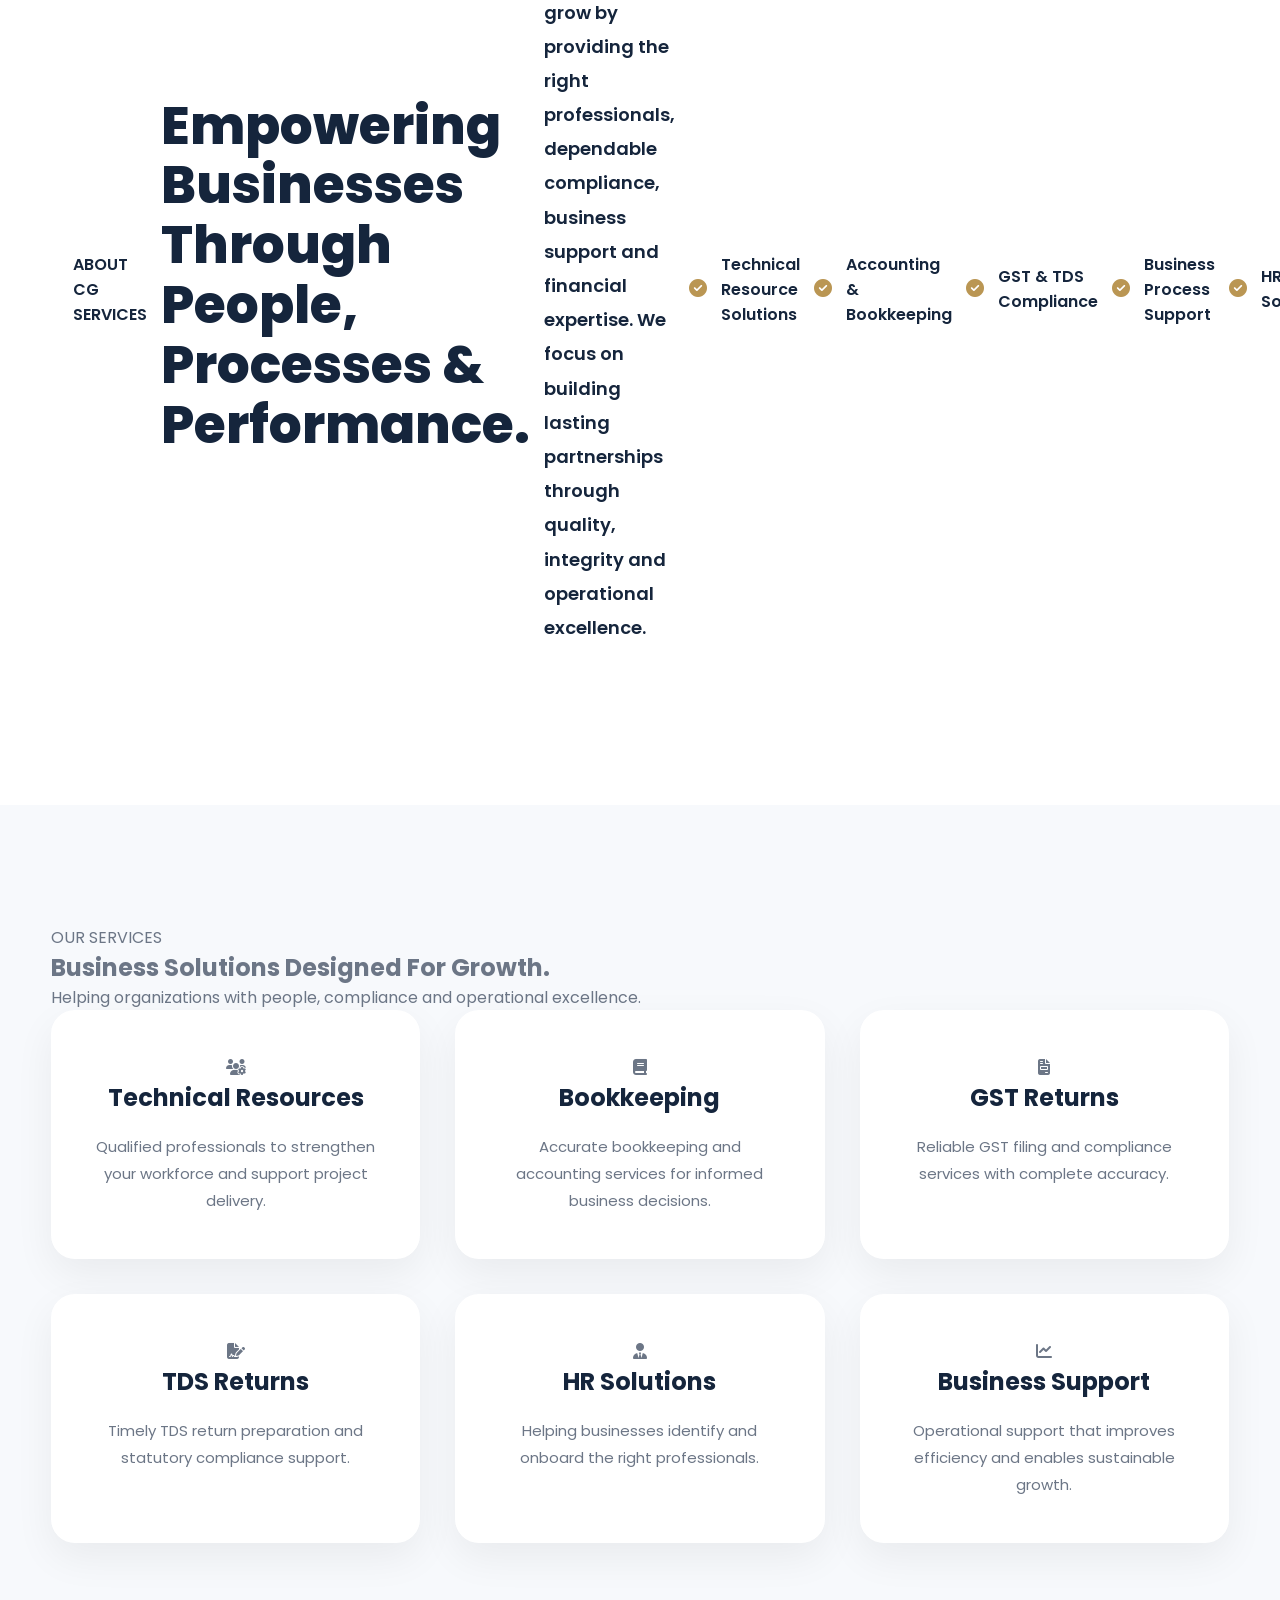
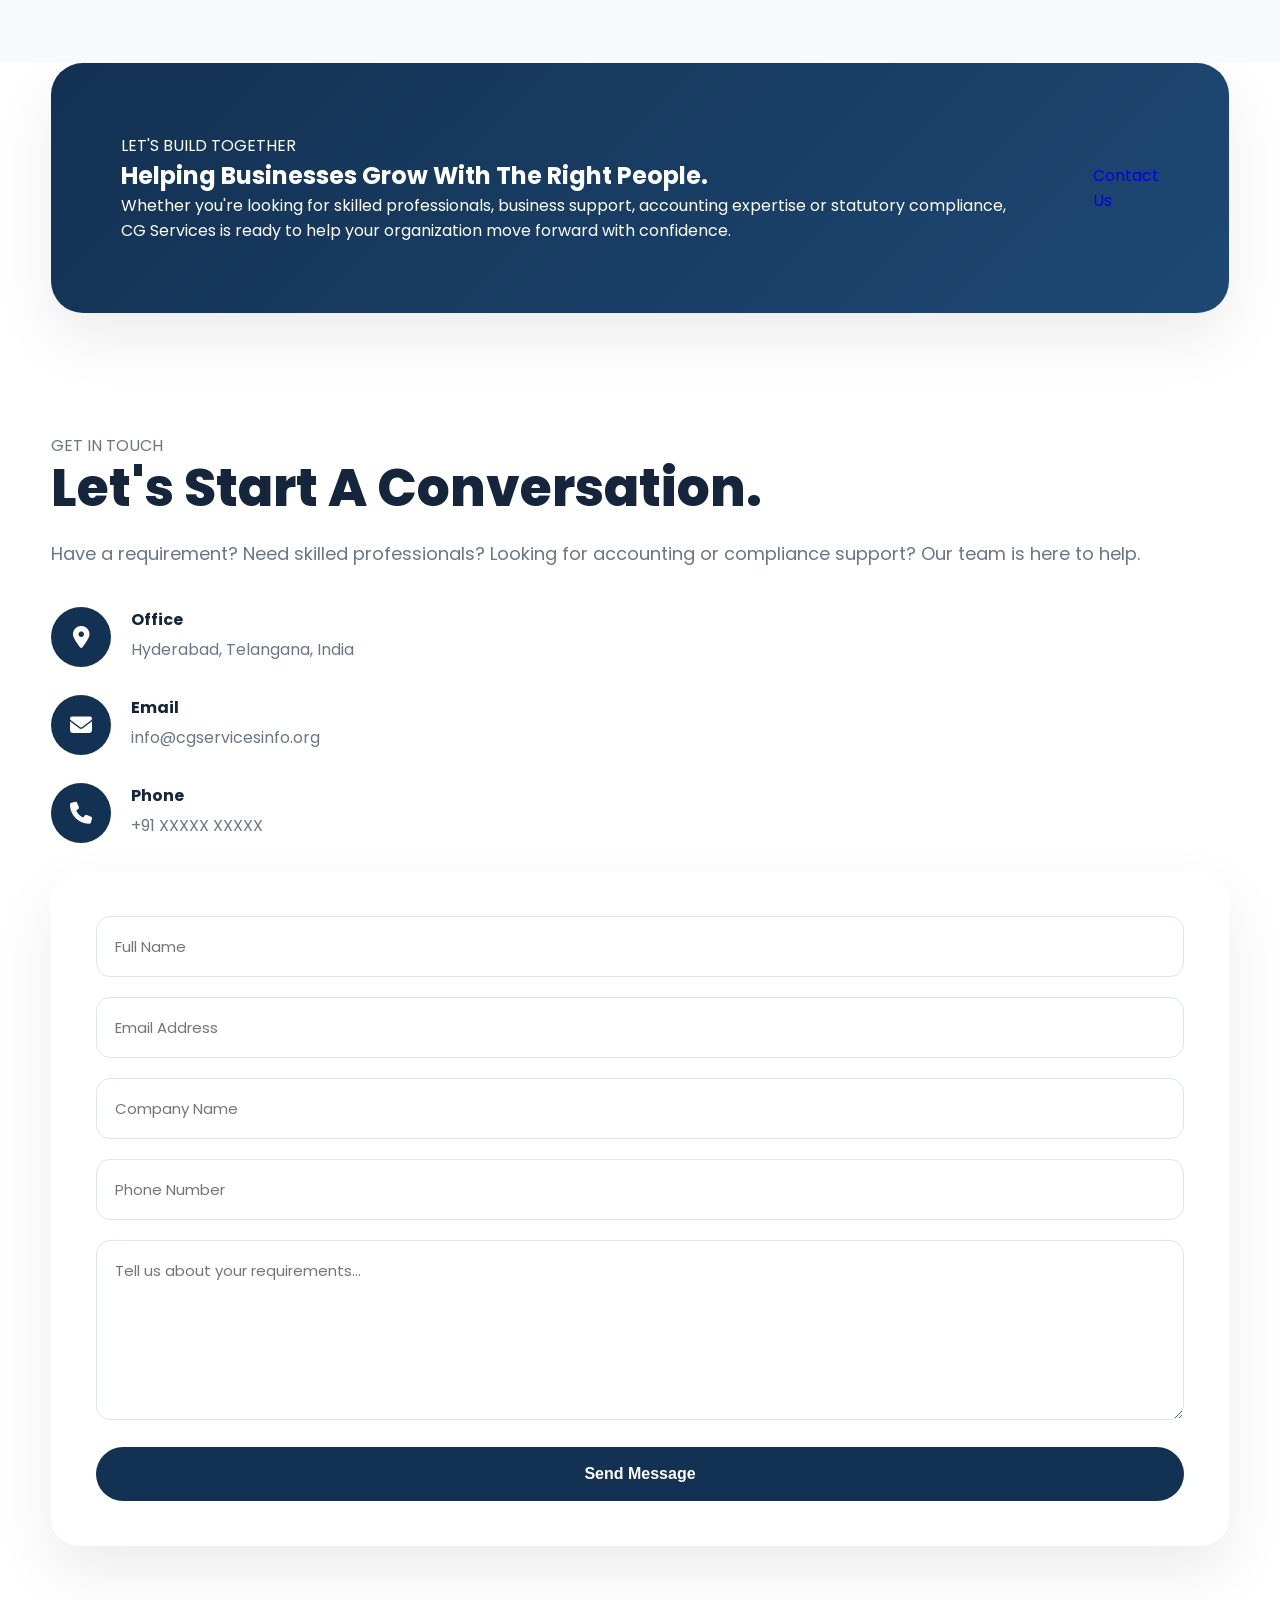
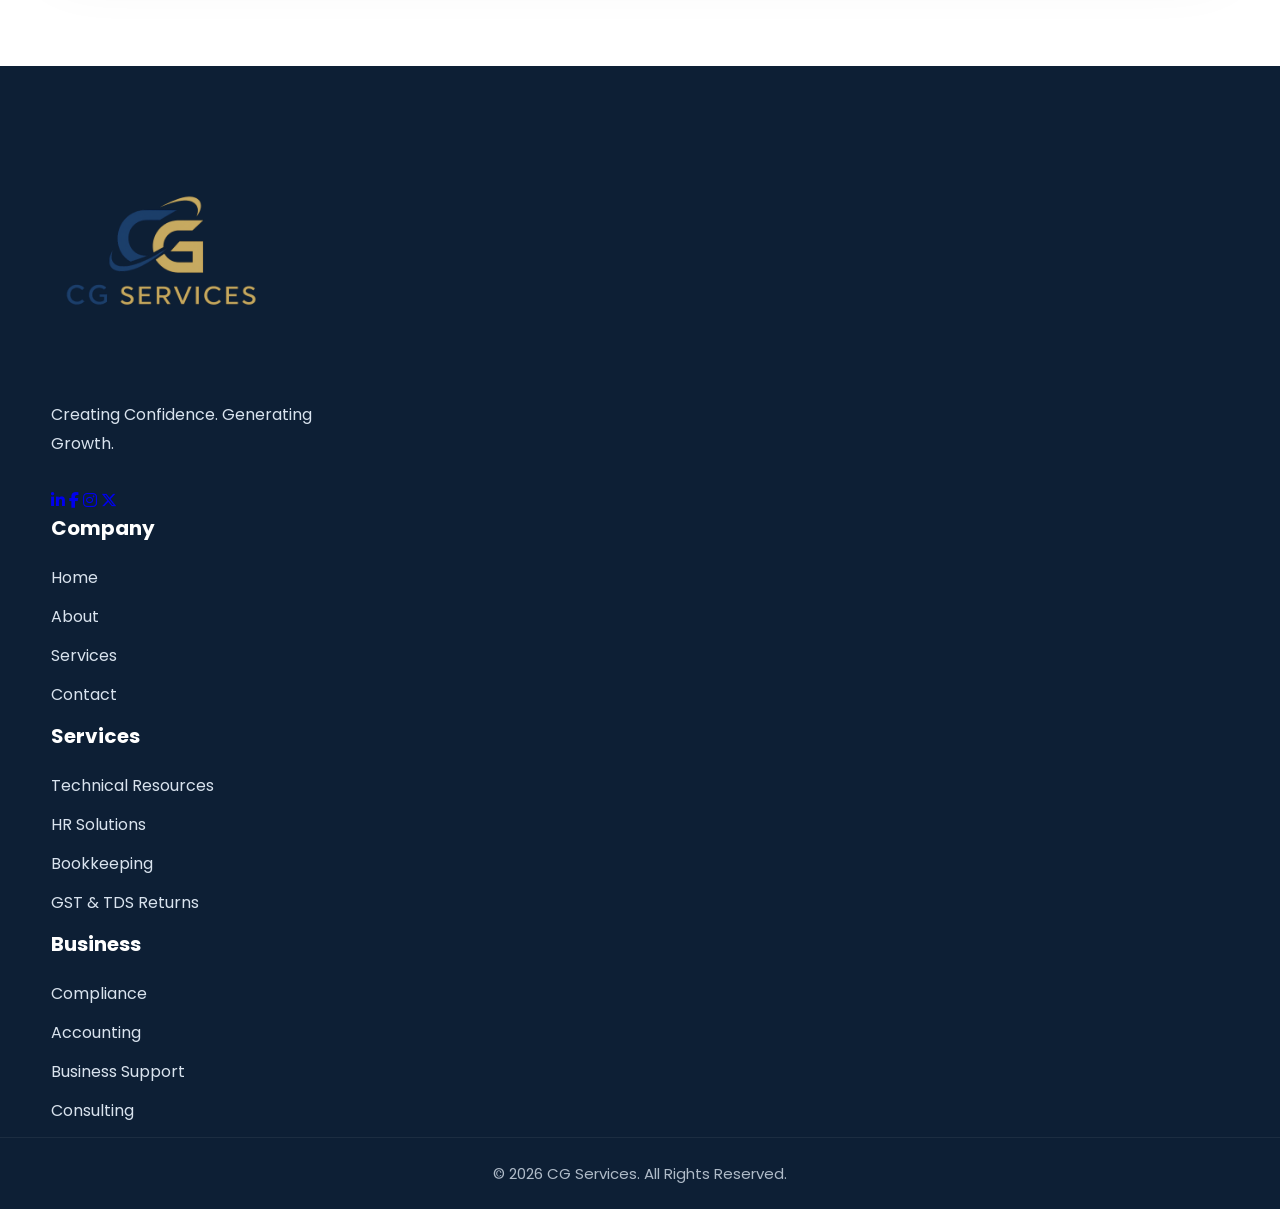
==== commit c230ba61: "Update index.html" ====
--- a/index.html
+++ b/index.html
@@ -3,1104 +3,1196 @@
 
 <head>
 
-    <meta charset="UTF-8">
-
-    <meta name="viewport"
-          content="width=device-width, initial-scale=1.0">
-
-    <title>
-        CG Services | Creating Confidence. Generating Growth.
-    </title>
-
-    <meta name="description"
-          content="CG Services provides Technical Resources, HR Solutions, Accounting, GST, TDS and Business Support Services.">
-
-    <link rel="icon"
-          href="assets/logo/favicon.png">
-
-    <link rel="preconnect"
-          href="https://fonts.googleapis.com">
-
-    <link rel="preconnect"
-          href="https://fonts.gstatic.com"
-          crossorigin>
-
-    <link href="https://fonts.googleapis.com/css2?family=Poppins:wght@300;400;500;600;700;800&display=swap"
-          rel="stylesheet">
-
-    <link rel="stylesheet"
-          href="https://cdnjs.cloudflare.com/ajax/libs/font-awesome/6.6.0/css/all.min.css">
-
-    <link rel="stylesheet"
-          href="style.css">
+<meta charset="UTF-8">
+
+<meta name="viewport"
+      content="width=device-width, initial-scale=1.0">
+
+<title>
+CG Services | Creating Confidence. Generating Growth.
+</title>
+
+<meta name="description"
+      content="CG Services - Technical Resources, HR Solutions, Accounting, GST, TDS & Business Support.">
+
+<link rel="icon"
+      href="assets/logo/favicon.png">
+
+<link rel="preconnect"
+      href="https://fonts.googleapis.com">
+
+<link rel="preconnect"
+      href="https://fonts.gstatic.com"
+      crossorigin>
+
+<link href="https://fonts.googleapis.com/css2?family=Poppins:wght@300;400;500;600;700;800&display=swap"
+      rel="stylesheet">
+
+<link rel="stylesheet"
+      href="https://cdnjs.cloudflare.com/ajax/libs/font-awesome/6.6.0/css/all.min.css">
+
+<link rel="stylesheet"
+      href="style.css">
 
 </head>
 
 <body>
 
 
-<!-- Decorative Background -->
+
+<!--========================
+HEADER
+=========================-->
+
+<header id="header">
+
+<div class="container">
+
+<nav>
+
+<a href="#"
+   class="logo">
+
+<img src="assets/logo/logo_nobg.png"
+     alt="CG Services">
+
+</a>
+
+<ul>
+
+<li><a href="#">Home</a></li>
+
+<li><a href="#about">About</a></li>
+
+<li><a href="#services">Services</a></li>
+
+<li><a href="#contact">Contact</a></li>
+
+</ul>
+
+<a href="#contact"
+   class="nav-btn">
+
+Get Started
+
+</a>
+
+<div class="menu-btn">
+
+<i class="fa-solid fa-bars"></i>
+
+</div>
+
+</nav>
+
+</div>
+
+</header>
+
+
+
+<!--========================
+BACKGROUND
+=========================-->
 
 <img src="assets/backgrounds/dots.png"
-     class="dots-left"
+     class="dots">
+
+<img src="assets/backgrounds/rings.png"
+     class="rings">
+
+
+
+
+<!--========================
+HERO
+=========================-->
+
+<section class="hero">
+
+<div class="container hero-grid">
+
+
+
+
+<!-- LEFT -->
+
+<div class="hero-left">
+
+<img src="assets/logo/logo_nobg.png"
+     class="hero-logo"
      alt="">
 
-<img src="assets/backgrounds/rings.png"
-     class="rings-right"
+
+<h1>
+
+Empowering Businesses
+
+<span>
+
+With the Right People.
+
+</span>
+
+</h1>
+
+<div class="gold-line"></div>
+
+<p>
+
+Connecting businesses with exceptional talent while
+delivering dependable compliance, accounting,
+and business support services that help organizations
+grow with confidence.
+
+</p>
+
+<div class="hero-tags">
+
+<span>
+
+TRUST
+
+</span>
+
+<span>|</span>
+
+<span>
+
+EXPERTISE
+
+</span>
+
+<span>|</span>
+
+<span>
+
+COMPLIANCE
+
+</span>
+
+<span>|</span>
+
+<span>
+
+GROWTH
+
+</span>
+
+</div>
+
+</div>
+
+
+
+
+<!-- RIGHT -->
+
+<div class="hero-right">
+
+
+
+
+<div class="service-icons">
+
+<div class="icon">
+
+<div class="circle">
+
+<i class="fa-solid fa-users"></i>
+
+</div>
+
+<p>
+
+Technical
+Resources
+
+</p>
+
+</div>
+
+
+
+<div class="icon">
+
+<div class="circle">
+
+<i class="fa-solid fa-book"></i>
+
+</div>
+
+<p>
+
+Bookkeeping
+
+</p>
+
+</div>
+
+
+
+<div class="icon">
+
+<div class="circle">
+
+<i class="fa-solid fa-file-invoice"></i>
+
+</div>
+
+<p>
+
+GST
+
+Returns
+
+</p>
+
+</div>
+
+
+
+<div class="icon">
+
+<div class="circle">
+
+<i class="fa-solid fa-file-signature"></i>
+
+</div>
+
+<p>
+
+TDS
+
+Returns
+
+</p>
+
+</div>
+
+
+
+<div class="icon">
+
+<div class="circle">
+
+<i class="fa-solid fa-user-tie"></i>
+
+</div>
+
+<p>
+
+HR
+
+Solutions
+
+</p>
+
+</div>
+
+</div>
+
+
+
+
+<!-- LEFT PROCESS -->
+
+<img src="assets/illustrations/process.png"
+     class="process-card"
      alt="">
 
 
-<section class="hero">
-
-<div class="container hero-wrapper">
-
-
-<!-- ================= LEFT ================= -->
-
-<div class="hero-left">
-
-
-<img src="assets/logo/logo_nobg.png"
-     class="main-logo"
-     alt="CG Services">
-
-
-<h1>
-
-Your Growth.
-
-<span>
-
-Our Expertise.
-
-</span>
-
-</h1>
-
-
-<div class="gold-line"></div>
-
-
-<p>
-
-Empowering businesses with smart financial solutions,
-reliable compliance, and the right professionals to
-build tomorrow.
-
-</p>
-
-
-<div class="hero-values">
-
-<span>TRUST</span>
-
-<span class="dot">•</span>
-
-<span>EXPERTISE</span>
-
-<span class="dot">•</span>
-
-<span>COMPLIANCE</span>
-
-<span class="dot">•</span>
-
-<span>GROWTH</span>
-
-</div>
-
-</div>
-
-
-
-<!-- ================= RIGHT ================= -->
-
-<div class="hero-right">
-
-
-
-<div class="top-services">
-
-
-<div class="service-icon">
-
-<div class="circle">
+
+
+<!-- SKYLINE -->
+
+<img src="assets/hero/city-skyline.png"
+     class="skyline"
+     alt="">
+
+
+
+
+<!-- TEAM -->
+
+<img src="assets/hero/team-working.png"
+     class="team"
+     alt="">
+
+
+
+
+<!-- GROWTH -->
+
+<img src="assets/hero/growth-chart.png"
+     class="growth-chart"
+     alt="">
+
+</div>
+
+</div>
+
+</section>
+
+
+
+
+<!--========================
+QUICK SERVICES
+=========================-->
+
+<section class="quick-services">
+
+<div class="container">
+
+<div class="quick-item">
 
 <i class="fa-solid fa-users"></i>
 
-</div>
-
-<h4>
-
-TECHNICAL<br>
-
-RESOURCES
-
-</h4>
-
-</div>
-
-
-<div class="service-icon">
-
-<div class="circle">
-
-<i class="fa-solid fa-calculator"></i>
-
-</div>
-
-<h4>
-
-BOOKKEEPING &<br>
-
-ACCOUNTING
-
-</h4>
-
-</div>
-
-
-<div class="service-icon">
-
-<div class="circle">
+<div>
+
+<h3>
+
+Technical Resources
+
+</h3>
+
+<p>
+
+Qualified professionals for every project.
+
+</p>
+
+</div>
+
+</div>
+
+<div class="line"></div>
+
+<div class="quick-item">
+
+<i class="fa-solid fa-book"></i>
+
+<div>
+
+<h3>
+
+Bookkeeping
+
+</h3>
+
+<p>
+
+Accurate financial records.
+
+</p>
+
+</div>
+
+</div>
+
+<div class="line"></div>
+
+<div class="quick-item">
 
 <i class="fa-solid fa-file-invoice"></i>
 
-</div>
-
-<h4>
-
-GST<br>
-
-RETURNS
-
-</h4>
-
-</div>
-
-
-<div class="service-icon">
-
-<div class="circle">
+<div>
+
+<h3>
+
+GST Returns
+
+</h3>
+
+<p>
+
+Timely statutory compliance.
+
+</p>
+
+</div>
+
+</div>
+
+<div class="line"></div>
+
+<div class="quick-item">
 
 <i class="fa-solid fa-file-signature"></i>
 
-</div>
-
-<h4>
-
-TDS<br>
-
-RETURNS
-
-</h4>
-
-</div>
-
-
-<div class="service-icon">
-
-<div class="circle">
-
-<i class="fa-solid fa-user-check"></i>
-
-</div>
-
-<h4>
-
-HR SOLUTIONS
-
-</h4>
-
-</div>
-
-
-</div>
-
-
-
-<!-- Skyline -->
-
-<img src="assets/hero/city-skyline.png"
-
-     class="city"
-
-     alt="">
-
-
-
-<!-- Left Analytics -->
-
-<div class="analytics-left">
-
-<img src="assets/illustrations/process.png"
-
-     alt="">
-
-</div>
-
-
-
-<!-- Team -->
-
-<div class="team">
-
-<img src="assets/hero/team-working.png"
-
-     alt="">
-
-</div>
-
-
-
-<!-- Growth -->
-
-<div class="growth">
-
-<img src="assets/hero/growth-chart.png"
-
-     alt="">
-
-</div>
-
-
-</div>
-
+<div>
+
+<h3>
+
+TDS Returns
+
+</h3>
+
+<p>
+
+Reliable filing support.
+
+</p>
+
+</div>
+
+</div>
+
+<div class="line"></div>
+
+<div class="quick-item">
+
+<i class="fa-solid fa-user-tie"></i>
+
+<div>
+
+<h3>
+
+HR Solutions
+
+</h3>
+
+<p>
+
+Helping businesses hire smarter.
+
+</p>
+
+</div>
+
+</div>
 
 </div>
 
 </section>
-
-
-
-<!-- ===========================
-BOTTOM STRIP
-=========================== -->
-
-<section class="quick-services">
+  
+<!--========================
+VISION
+=========================-->
+
+<section class="vision-strip">
 
 <div class="container">
 
-
-<div class="quick-box">
-
-<img src="assets/icons/staffing.png">
-
-<div>
-
-<h3>
-
-TECHNICAL
-
-RESOURCES
-
-</h3>
-
-<p>
-
-Skilled professionals to strengthen
-your projects and scale your team.
-
-</p>
-
-</div>
-
-</div>
-
-
-<div class="quick-box">
-
-<img src="assets/icons/bookkeeping.png">
-
-<div>
-
-<h3>
-
-BOOKKEEPING &
-ACCOUNTING
-
-</h3>
-
-<p>
-
-Accurate books.
-Better insights.
-Stronger business.
-
-</p>
-
-</div>
-
-</div>
-
-
-<div class="quick-box">
-
-<img src="assets/icons/gst.png">
-
-<div>
-
-<h3>
-
-GST RETURNS
-
-</h3>
-
-<p>
-
-Timely filing.
-Full compliance.
-Peace of mind.
-
-</p>
-
-</div>
-
-</div>
-
-
-<div class="quick-box">
-
-<img src="assets/icons/tds.png">
-
-<div>
-
-<h3>
-
-TDS RETURNS
-
-</h3>
-
-<p>
-
-On-time returns.
-Error-free filing.
-
-</p>
-
-</div>
-
-</div>
-
-
-<div class="quick-box">
-
-<img src="assets/icons/staffing.png">
-
-<div>
-
-<h3>
-
-HR SOLUTIONS
-
-</h3>
-
-<p>
-
-Right profiles.
-Flexible staffing.
-Business empowered.
-
-</p>
-
-</div>
-
-</div>
-
-</div>
-  
+<h2>
+
+Three Minds. One Vision. Your Success.
+
+</h2>
+
+<div class="vision-items">
+
+<div class="vision-item">
+
+<i class="fa-solid fa-users-gear"></i>
+
+<h3>
+
+Technical Excellence
+
+</h3>
+
+<p>
+
+Connecting businesses with skilled professionals who deliver measurable results.
+
+</p>
+
+</div>
+
+<div class="vision-divider"></div>
+
+<div class="vision-item">
+
+<i class="fa-solid fa-briefcase"></i>
+
+<h3>
+
+Business Support
+
+</h3>
+
+<p>
+
+Reliable accounting, taxation and operational support for growing businesses.
+
+</p>
+
+</div>
+
+<div class="vision-divider"></div>
+
+<div class="vision-item">
+
+<i class="fa-solid fa-shield-halved"></i>
+
+<h3>
+
+Integrity
+
+</h3>
+
+<p>
+
+Professional service built on transparency, compliance and long-term partnerships.
+
+</p>
+
+</div>
+
+</div>
+
 </div>
 
 </section>
 
-<!-- ==========================================
-MISSION STRIP
-=========================================== -->
-
-<section class="vision-strip">
-
-    <div class="container">
-
-        <h2>
-
-            Three Minds. One Vision. Your Success.
-
-        </h2>
-
-        <div class="vision-items">
-
-            <div class="vision-item">
-
-                <img src="assets/icons/finance.png"
-                     alt="Finance">
-
-                <span>
-
-                    Finance Expertise
-
-                </span>
-
-            </div>
-
-            <div class="divider"></div>
-
-            <div class="vision-item">
-
-                <img src="assets/icons/process.png"
-                     alt="Process">
-
-                <span>
-
-                    Process Excellence
-
-                </span>
-
-            </div>
-
-            <div class="divider"></div>
-
-            <div class="vision-item">
-
-                <img src="assets/icons/shield.png"
-                     alt="Integrity">
-
-                <span>
-
-                    Integrity & Confidentiality
-
-                </span>
-
-            </div>
-
-        </div>
-
-    </div>
-
-</section>
-
-
-
-<!-- ==========================================
+
+
+
+<!--========================
 ABOUT
-=========================================== -->
+=========================-->
 
 <section class="about"
          id="about">
 
-    <div class="container about-wrapper">
-
-        <div class="about-image">
-
-            <img src="assets/illustrations/about-team.png"
-                 alt="About">
-
-        </div>
-
-        <div class="about-content">
-
-            <span class="section-title">
-
-                ABOUT CG SERVICES
-
-            </span>
-
-            <h2>
-
-                Helping Businesses
-                Build Strong Teams
-                & Stronger Operations.
-
-            </h2>
-
-            <p>
-
-                CG Services supports organizations by connecting
-                them with skilled professionals while providing
-                dependable accounting, compliance and business
-                support solutions. Our focus is helping companies
-                grow with confidence, efficiency and long-term value.
-
-            </p>
-
-            <div class="about-grid">
-
-                <div>
-
-                    <i class="fa-solid fa-circle-check"></i>
-
-                    Skilled Technical Resources
-
-                </div>
-
-                <div>
-
-                    <i class="fa-solid fa-circle-check"></i>
-
-                    HR Solutions
-
-                </div>
-
-                <div>
-
-                    <i class="fa-solid fa-circle-check"></i>
-
-                    Compliance Support
-
-                </div>
-
-                <div>
-
-                    <i class="fa-solid fa-circle-check"></i>
-
-                    Business Process Excellence
-
-                </div>
-
-            </div>
-
-        </div>
-
-    </div>
+<div class="container about-grid">
+
+<div class="about-image">
+
+<img src="assets/illustrations/about-team.png"
+     alt="CG Services">
+
+</div>
+
+
+
+<div class="about-content">
+
+<span class="section-tag">
+
+ABOUT CG SERVICES
+
+</span>
+
+<h2>
+
+Empowering Businesses
+Through People,
+Processes & Performance.
+
+</h2>
+
+<p>
+
+CG Services helps organizations grow by providing
+the right professionals, dependable compliance,
+business support and financial expertise.
+We focus on building lasting partnerships through
+quality, integrity and operational excellence.
+
+</p>
+
+
+
+<div class="about-features">
+
+<div class="feature">
+
+<i class="fa-solid fa-circle-check"></i>
+
+<span>
+
+Technical Resource Solutions
+
+</span>
+
+</div>
+
+<div class="feature">
+
+<i class="fa-solid fa-circle-check"></i>
+
+<span>
+
+Accounting & Bookkeeping
+
+</span>
+
+</div>
+
+<div class="feature">
+
+<i class="fa-solid fa-circle-check"></i>
+
+<span>
+
+GST & TDS Compliance
+
+</span>
+
+</div>
+
+<div class="feature">
+
+<i class="fa-solid fa-circle-check"></i>
+
+<span>
+
+Business Process Support
+
+</span>
+
+</div>
+
+<div class="feature">
+
+<i class="fa-solid fa-circle-check"></i>
+
+<span>
+
+HR Solutions
+
+</span>
+
+</div>
+
+<div class="feature">
+
+<i class="fa-solid fa-circle-check"></i>
+
+<span>
+
+Professional Consulting
+
+</span>
+
+</div>
+
+</div>
+
+</div>
+
+</div>
 
 </section>
 
 
 
-<!-- ==========================================
+
+<!--========================
 SERVICES
-=========================================== -->
+=========================-->
 
 <section class="services"
          id="services">
 
-    <div class="container">
-
-        <div class="heading">
-
-            <span>
-
-                WHAT WE DO
-
-            </span>
-
-            <h2>
-
-                Business Solutions
-                That Drive Growth.
-
-            </h2>
-
-        </div>
-
-        <div class="service-grid">
-
-
-            <div class="service-card">
-
-                <img src="assets/icons/staffing.png"
-                     alt="">
-
-                <h3>
-
-                    Technical Resources
-
-                </h3>
-
-                <p>
-
-                    Qualified professionals to support projects,
-                    augment teams and improve delivery capacity.
-
-                </p>
-
-            </div>
-
-
-
-            <div class="service-card">
-
-                <img src="assets/icons/bookkeeping.png"
-                     alt="">
-
-                <h3>
-
-                    Bookkeeping & Accounting
-
-                </h3>
-
-                <p>
-
-                    Organized financial records that help businesses
-                    stay informed and operate efficiently.
-
-                </p>
-
-            </div>
-
-
-
-            <div class="service-card">
-
-                <img src="assets/icons/gst.png"
-                     alt="">
-
-                <h3>
-
-                    GST Returns
-
-                </h3>
-
-                <p>
-
-                    Accurate preparation and timely filing with
-                    complete compliance support.
-
-                </p>
-
-            </div>
-
-
-
-            <div class="service-card">
-
-                <img src="assets/icons/tds.png"
-                     alt="">
-
-                <h3>
-
-                    TDS Returns
-
-                </h3>
-
-                <p>
-
-                    Hassle-free filing and statutory compliance
-                    managed by experienced professionals.
-
-                </p>
-
-            </div>
-
-
-
-            <div class="service-card">
-
-                <img src="assets/icons/shield.png"
-                     alt="">
-
-                <h3>
-
-                    Compliance Support
-
-                </h3>
-
-                <p>
-
-                    Reliable business compliance services that
-                    reduce operational risks.
-
-                </p>
-
-            </div>
-
-
-
-            <div class="service-card">
-
-                <img src="assets/icons/process.png"
-                     alt="">
-
-                <h3>
-
-                    Business Process Support
-
-                </h3>
-
-                <p>
-
-                    Streamlined operational processes that improve
-                    productivity and business performance.
-
-                </p>
-
-            </div>
-
-        </div>
-
-    </div>
+<div class="container">
+
+<div class="section-heading">
+
+<span>
+
+OUR SERVICES
+
+</span>
+
+<h2>
+
+Business Solutions
+Designed For Growth.
+
+</h2>
+
+<p>
+
+Helping organizations with people, compliance and operational excellence.
+
+</p>
+
+</div>
+
+<div class="service-grid">
+
+<div class="service-card">
+
+<i class="fa-solid fa-users-gear"></i>
+
+<h3>
+
+Technical Resources
+
+</h3>
+
+<p>
+
+Qualified professionals to strengthen your workforce and support project delivery.
+
+</p>
+
+</div>
+
+
+
+<div class="service-card">
+
+<i class="fa-solid fa-book"></i>
+
+<h3>
+
+Bookkeeping
+
+</h3>
+
+<p>
+
+Accurate bookkeeping and accounting services for informed business decisions.
+
+</p>
+
+</div>
+
+
+
+<div class="service-card">
+
+<i class="fa-solid fa-file-invoice"></i>
+
+<h3>
+
+GST Returns
+
+</h3>
+
+<p>
+
+Reliable GST filing and compliance services with complete accuracy.
+
+</p>
+
+</div>
+
+
+
+<div class="service-card">
+
+<i class="fa-solid fa-file-signature"></i>
+
+<h3>
+
+TDS Returns
+
+</h3>
+
+<p>
+
+Timely TDS return preparation and statutory compliance support.
+
+</p>
+
+</div>
+
+
+
+<div class="service-card">
+
+<i class="fa-solid fa-user-tie"></i>
+
+<h3>
+
+HR Solutions
+
+</h3>
+
+<p>
+
+Helping businesses identify and onboard the right professionals.
+
+</p>
+
+</div>
+
+
+
+<div class="service-card">
+
+<i class="fa-solid fa-chart-line"></i>
+
+<h3>
+
+Business Support
+
+</h3>
+
+<p>
+
+Operational support that improves efficiency and enables sustainable growth.
+
+</p>
+
+</div>
+
+</div>
+
+</div>
 
 </section>
   
-<!-- ==========================================
-CONTACT CTA
-=========================================== -->
-
-<section class="contact-cta">
-
-    <div class="container">
-
-        <div class="cta-box">
-
-            <div class="cta-left">
-
-                <span>
-
-                    LET'S BUILD TOGETHER
-
-                </span>
-
-                <h2>
-
-                    Empowering Businesses
-                    With Expertise,
-                    Compliance &
-                    The Right Talent.
-
-                </h2>
-
-                <p>
-
-                    Whether you're scaling your workforce,
-                    strengthening financial operations or
-                    improving compliance, CG Services is
-                    here to support your business journey.
-
-                </p>
-
-            </div>
-
-            <div class="cta-right">
-
-                <a href="#contact"
-                   class="primary-btn">
-
-                    Get In Touch
-
-                </a>
-
-            </div>
-
-        </div>
-
-    </div>
+<!--========================
+CTA
+=========================-->
+
+<section class="cta">
+
+<div class="container">
+
+<div class="cta-box">
+
+<div class="cta-content">
+
+<span>
+
+LET'S BUILD TOGETHER
+
+</span>
+
+<h2>
+
+Helping Businesses Grow
+With The Right People.
+
+</h2>
+
+<p>
+
+Whether you're looking for skilled professionals,
+business support, accounting expertise or statutory
+compliance, CG Services is ready to help your
+organization move forward with confidence.
+
+</p>
+
+</div>
+
+<div class="cta-action">
+
+<a href="#contact"
+   class="cta-btn">
+
+Contact Us
+
+</a>
+
+</div>
+
+</div>
+
+</div>
 
 </section>
 
 
 
-<!-- ==========================================
+
+<!--========================
 CONTACT
-=========================================== -->
+=========================-->
 
 <section class="contact"
          id="contact">
 
-    <div class="container contact-wrapper">
-
-        <div class="contact-info">
-
-            <span class="section-title">
-
-                CONTACT US
-
-            </span>
-
-            <h2>
-
-                Let's Start
-                A Conversation.
-
-            </h2>
-
-            <p>
-
-                We'd love to understand your business
-                requirements and discuss how CG Services
-                can support your growth.
-
-            </p>
-
-            <div class="contact-item">
-
-                <i class="fa-solid fa-location-dot"></i>
-
-                <div>
-
-                    <h4>
-
-                        Address
-
-                    </h4>
-
-                    <p>
-
-                        Hyderabad,
-                        Telangana,
-                        India
-
-                    </p>
-
-                </div>
-
-            </div>
-
-            <div class="contact-item">
-
-                <i class="fa-solid fa-envelope"></i>
-
-                <div>
-
-                    <h4>
-
-                        Email
-
-                    </h4>
-
-                    <p>
-
-                        info@cgservicesinfo.org
-
-                    </p>
-
-                </div>
-
-            </div>
-
-            <div class="contact-item">
-
-                <i class="fa-solid fa-phone"></i>
-
-                <div>
-
-                    <h4>
-
-                        Phone
-
-                    </h4>
-
-                    <p>
-
-                        +91 XXXXX XXXXX
-
-                    </p>
-
-                </div>
-
-            </div>
-
-        </div>
-
-
-        <div class="contact-form">
-
-            <form>
-
-                <input
-                       type="text"
-                       placeholder="Full Name"
-                       required>
-
-                <input
-                       type="email"
-                       placeholder="Email Address"
-                       required>
-
-                <input
-                       type="tel"
-                       placeholder="Phone Number">
-
-                <input
-                       type="text"
-                       placeholder="Company Name">
-
-                <textarea
-                          rows="6"
-                          placeholder="Tell us about your requirements"></textarea>
-
-                <button
-                        type="submit">
-
-                    Send Enquiry
-
-                </button>
-
-            </form>
-
-        </div>
-
-    </div>
+<div class="container contact-grid">
+
+<div class="contact-info">
+
+<span class="section-tag">
+
+GET IN TOUCH
+
+</span>
+
+<h2>
+
+Let's Start
+A Conversation.
+
+</h2>
+
+<p>
+
+Have a requirement?
+
+Need skilled professionals?
+
+Looking for accounting or compliance support?
+
+Our team is here to help.
+
+</p>
+
+
+
+<div class="contact-item">
+
+<div class="contact-icon">
+
+<i class="fa-solid fa-location-dot"></i>
+
+</div>
+
+<div>
+
+<h4>
+
+Office
+
+</h4>
+
+<p>
+
+Hyderabad,
+Telangana,
+India
+
+</p>
+
+</div>
+
+</div>
+
+
+
+<div class="contact-item">
+
+<div class="contact-icon">
+
+<i class="fa-solid fa-envelope"></i>
+
+</div>
+
+<div>
+
+<h4>
+
+Email
+
+</h4>
+
+<p>
+
+info@cgservicesinfo.org
+
+</p>
+
+</div>
+
+</div>
+
+
+
+<div class="contact-item">
+
+<div class="contact-icon">
+
+<i class="fa-solid fa-phone"></i>
+
+</div>
+
+<div>
+
+<h4>
+
+Phone
+
+</h4>
+
+<p>
+
++91 XXXXX XXXXX
+
+</p>
+
+</div>
+
+</div>
+
+</div>
+
+
+
+
+<div class="contact-form">
+
+<form>
+
+<input
+type="text"
+placeholder="Full Name"
+required>
+
+<input
+type="email"
+placeholder="Email Address"
+required>
+
+<input
+type="text"
+placeholder="Company Name">
+
+<input
+type="tel"
+placeholder="Phone Number">
+
+<textarea
+rows="6"
+placeholder="Tell us about your requirements..."></textarea>
+
+<button type="submit">
+
+Send Message
+
+</button>
+
+</form>
+
+</div>
+
+</div>
 
 </section>
 
 
 
-<!-- ==========================================
+
+
+<!--========================
 FOOTER
-=========================================== -->
+=========================-->
 
 <footer>
 
-    <div class="container footer-wrapper">
-
-        <div class="footer-about">
-
-            <img src="assets/logo/logo_nobg.png"
-                 alt="CG Services">
-
-            <p>
-
-                Creating Confidence.
-                Generating Growth.
-
-            </p>
-
-            <div class="socials">
-
-                <a href="#">
-
-                    <i class="fab fa-linkedin-in"></i>
-
-                </a>
-
-                <a href="#">
-
-                    <i class="fab fa-facebook-f"></i>
-
-                </a>
-
-                <a href="#">
-
-                    <i class="fab fa-instagram"></i>
-
-                </a>
-
-                <a href="#">
-
-                    <i class="fab fa-x-twitter"></i>
-
-                </a>
-
-            </div>
-
-        </div>
-
-
-
-        <div class="footer-links">
-
-            <h3>
-
-                Company
-
-            </h3>
-
-            <a href="#">
-
-                Home
-
-            </a>
-
-            <a href="#about">
-
-                About
-
-            </a>
-
-            <a href="#services">
-
-                Services
-
-            </a>
-
-            <a href="#contact">
-
-                Contact
-
-            </a>
-
-        </div>
-
-
-
-        <div class="footer-links">
-
-            <h3>
-
-                Services
-
-            </h3>
-
-            <a href="#">
-
-                Technical Resources
-
-            </a>
-
-            <a href="#">
-
-                HR Solutions
-
-            </a>
-
-            <a href="#">
-
-                Bookkeeping
-
-            </a>
-
-            <a href="#">
-
-                GST & TDS Returns
-
-            </a>
-
-        </div>
-
-
-
-        <div class="footer-links">
-
-            <h3>
-
-                Business
-
-            </h3>
-
-            <a href="#">
-
-                Compliance
-
-            </a>
-
-            <a href="#">
-
-                Business Support
-
-            </a>
-
-            <a href="#">
-
-                Finance Expertise
-
-            </a>
-
-            <a href="#">
-
-                Process Excellence
-
-            </a>
-
-        </div>
-
-    </div>
-
-
-    <div class="copyright">
-
-        © 2026 CG Services.
-
-        All Rights Reserved.
-
-    </div>
+<div class="container footer-grid">
+
+<div class="footer-about">
+
+<img src="assets/logo/logo_nobg.png"
+     alt="CG Services"
+     class="footer-logo">
+
+<p>
+
+Creating Confidence.
+Generating Growth.
+
+</p>
+
+<div class="footer-social">
+
+<a href="#">
+
+<i class="fab fa-linkedin-in"></i>
+
+</a>
+
+<a href="#">
+
+<i class="fab fa-facebook-f"></i>
+
+</a>
+
+<a href="#">
+
+<i class="fab fa-instagram"></i>
+
+</a>
+
+<a href="#">
+
+<i class="fab fa-x-twitter"></i>
+
+</a>
+
+</div>
+
+</div>
+
+
+
+
+<div class="footer-links">
+
+<h3>
+
+Company
+
+</h3>
+
+<a href="#">Home</a>
+
+<a href="#about">About</a>
+
+<a href="#services">Services</a>
+
+<a href="#contact">Contact</a>
+
+</div>
+
+
+
+
+<div class="footer-links">
+
+<h3>
+
+Services
+
+</h3>
+
+<a href="#">Technical Resources</a>
+
+<a href="#">HR Solutions</a>
+
+<a href="#">Bookkeeping</a>
+
+<a href="#">GST & TDS Returns</a>
+
+</div>
+
+
+
+
+<div class="footer-links">
+
+<h3>
+
+Business
+
+</h3>
+
+<a href="#">Compliance</a>
+
+<a href="#">Accounting</a>
+
+<a href="#">Business Support</a>
+
+<a href="#">Consulting</a>
+
+</div>
+
+</div>
+
+
+
+<div class="copyright">
+
+<p>
+
+© 2026 CG Services. All Rights Reserved.
+
+</p>
+
+</div>
 
 </footer>
 
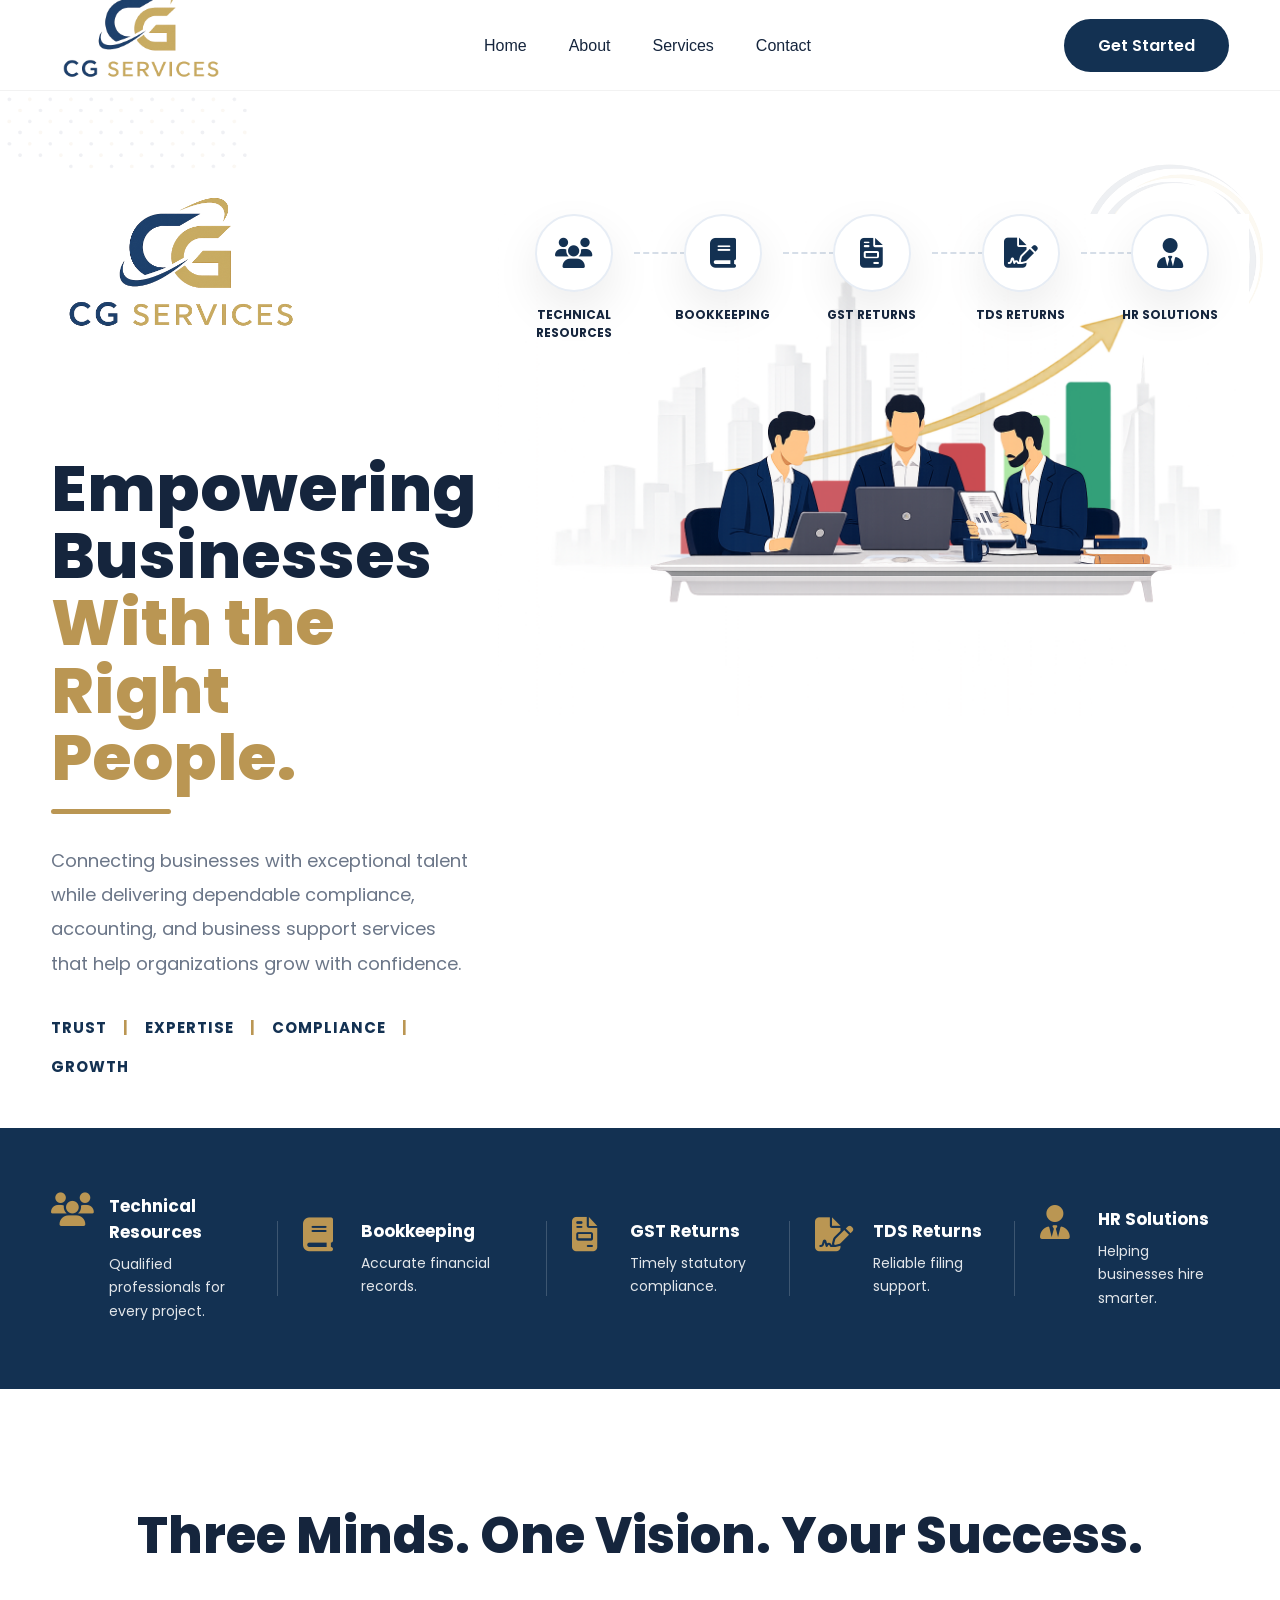
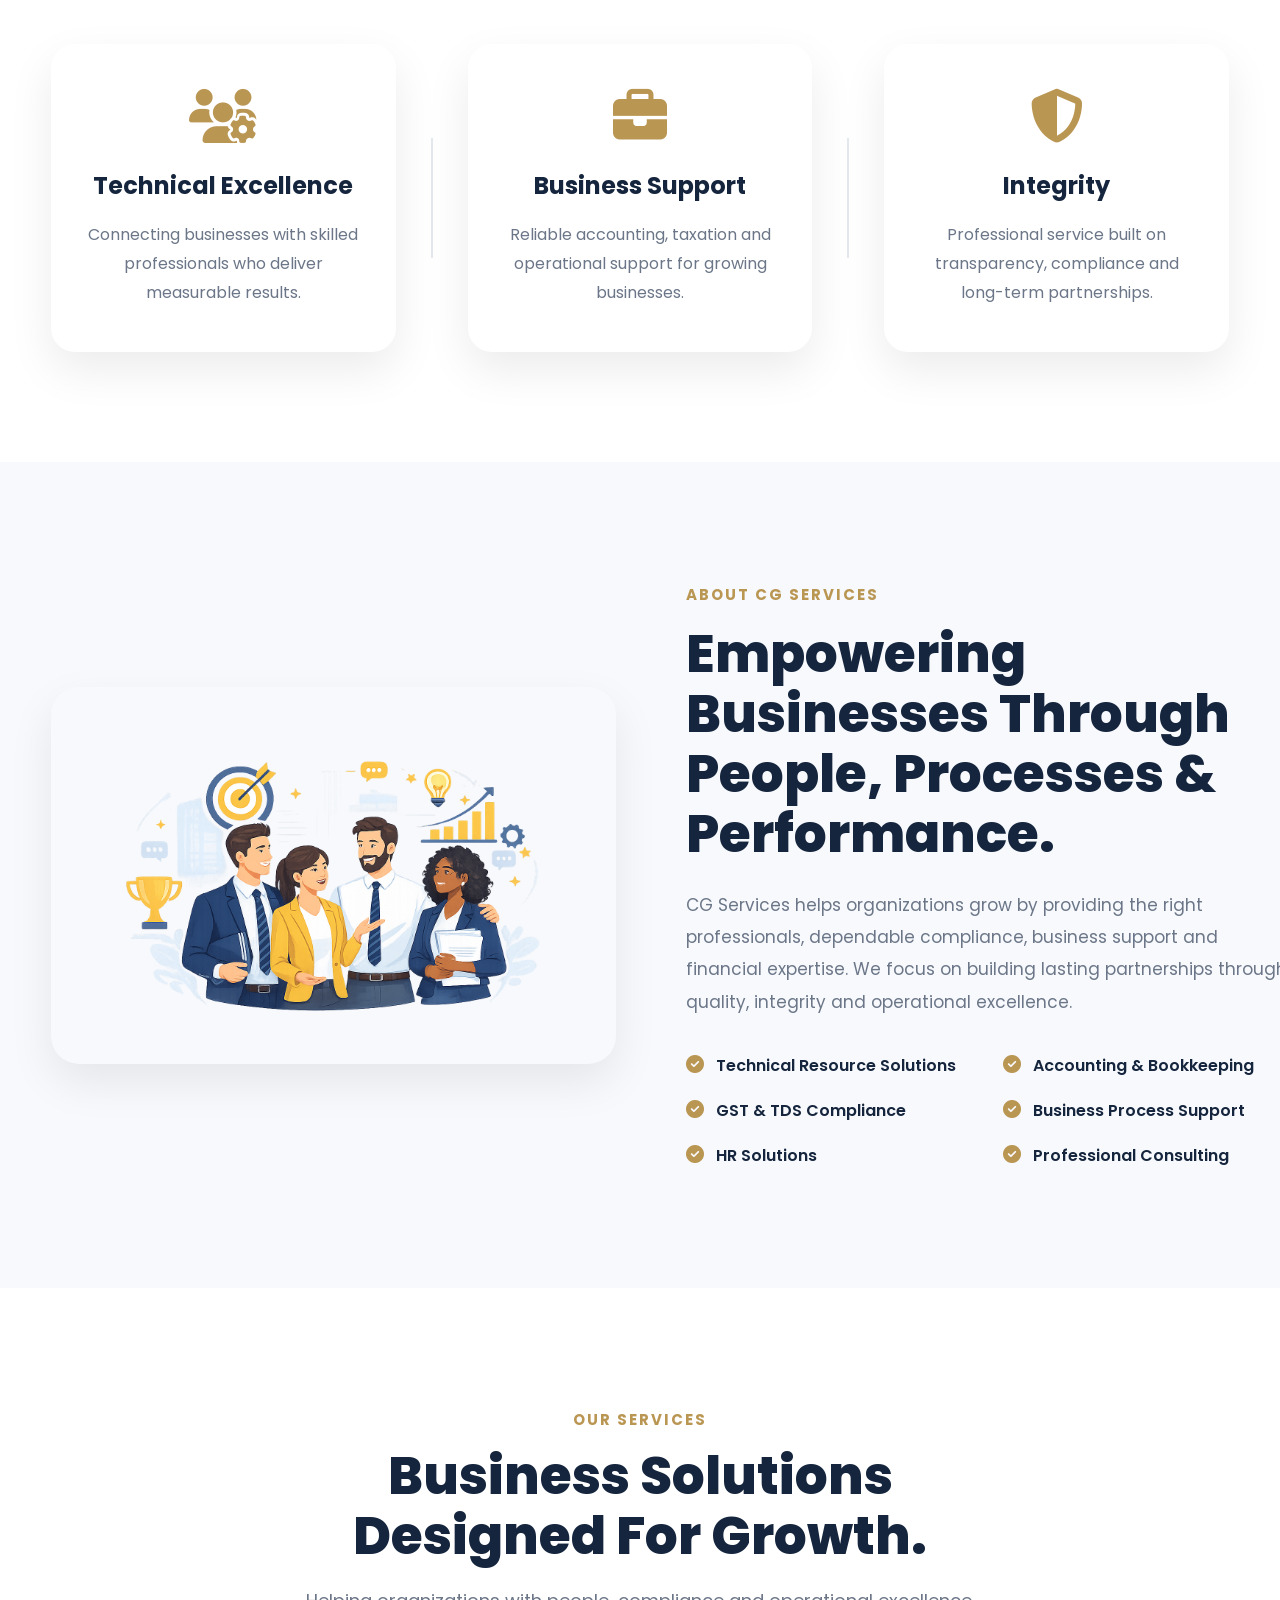
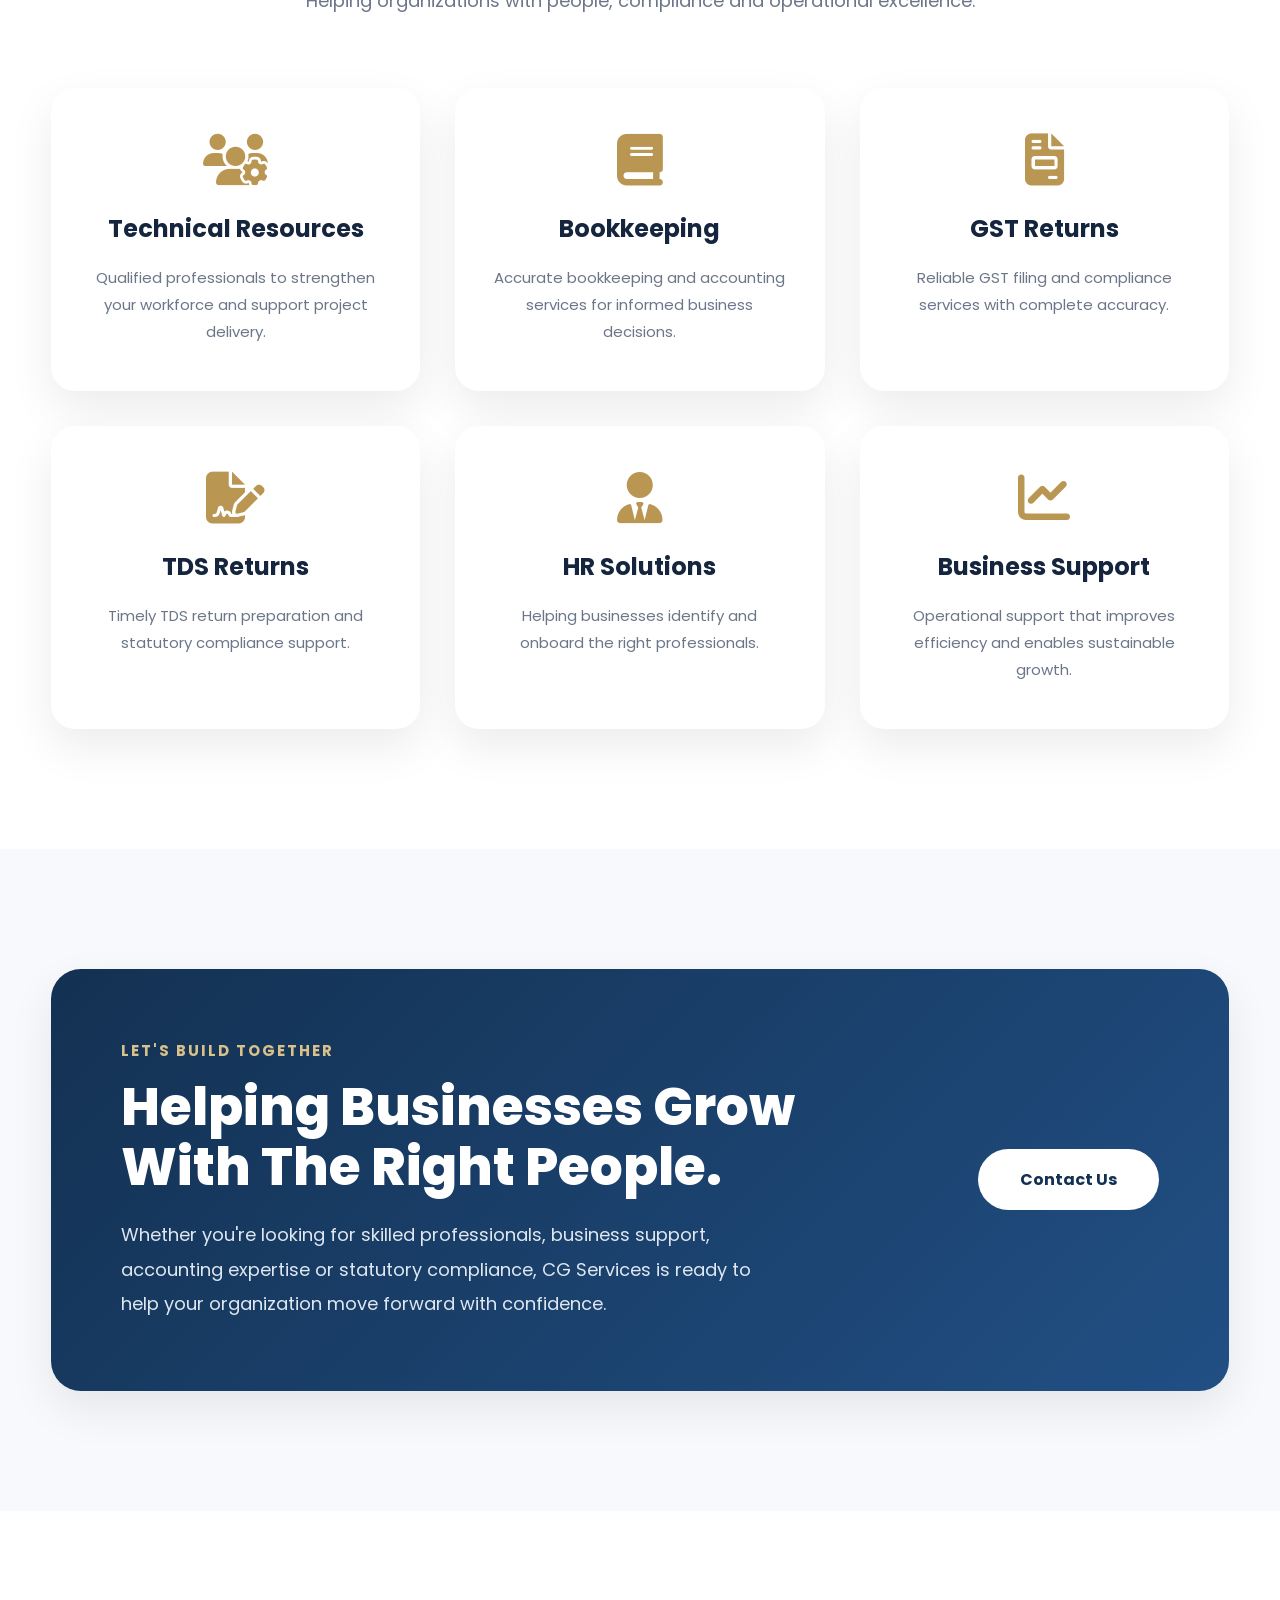
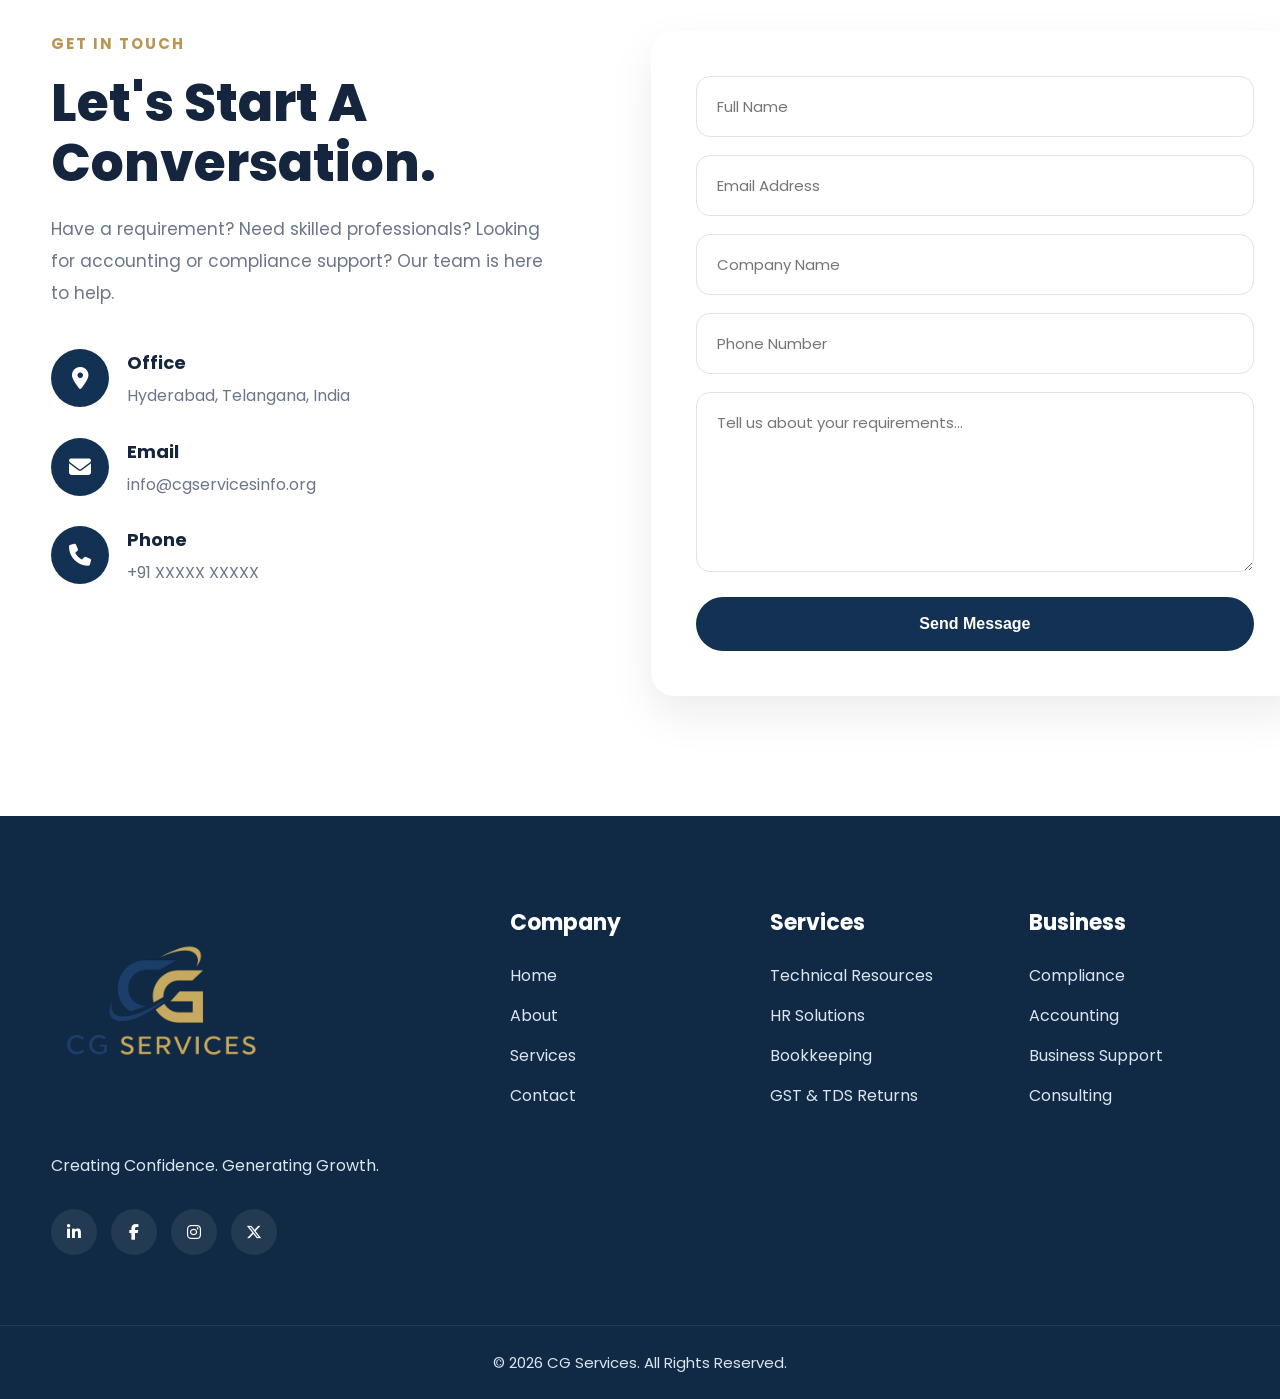
==== commit e129f619: "Update index.html" ====
--- a/index.html
+++ b/index.html
@@ -297,37 +297,9 @@
 
 <!-- LEFT PROCESS -->
 
-<img src="assets/illustrations/process.png"
-     class="process-card"
-     alt="">
-
-
-
-
-<!-- SKYLINE -->
-
-<img src="assets/hero/city-skyline.png"
-     class="skyline"
-     alt="">
-
-
-
-
-<!-- TEAM -->
-
-<img src="assets/hero/team-working.png"
-     class="team"
-     alt="">
-
-
-
-
-<!-- GROWTH -->
-
-<img src="assets/hero/growth-chart.png"
-     class="growth-chart"
-     alt="">
-
+<img src="assets/hero/hero.png"
+     class="hero-image"
+     alt="CG Services Hero">
 </div>
 
 </div>
--- a/style.css
+++ b/style.css
@@ -1,5 +1,6 @@
 /*==================================================
 CG SERVICES
+STYLE.CSS
 ==================================================*/
 
 :root{
@@ -7,15 +8,15 @@
 --primary:#133152;
 --secondary:#ba9653;
 
+--heading:#15253d;
+--text:#6b7688;
+
 --white:#ffffff;
---light:#f6f9fc;
-
---heading:#15253c;
---text:#6c7686;
-
---shadow:0 25px 60px rgba(0,0,0,.08);
-
---radius:24px;
+--light:#f7f9fc;
+
+--border:#e7edf5;
+
+--shadow:0 18px 45px rgba(0,0,0,.08);
 
 }
 
@@ -36,8 +37,11 @@
 body{
 
 font-family:'Poppins',sans-serif;
+
 background:#fff;
+
 color:var(--text);
+
 overflow-x:hidden;
 
 }
@@ -45,6 +49,7 @@
 img{
 
 display:block;
+
 max-width:100%;
 
 }
@@ -58,1651 +63,1729 @@
 .container{
 
 width:min(1320px,92%);
+
 margin:auto;
 
 }
 
-/*============================
+
+
+/*=====================================
+HEADER
+=====================================*/
+
+header{
+
+position:fixed;
+
+top:0;
+
+left:0;
+
+width:100%;
+
+z-index:999;
+
+background:rgba(255,255,255,.94);
+
+backdrop-filter:blur(12px);
+
+border-bottom:1px solid rgba(0,0,0,.05);
+
+transition:.35s;
+
+}
+
+nav{
+
+height:90px;
+
+display:flex;
+
+align-items:center;
+
+justify-content:space-between;
+
+}
+
+.logo img{
+
+width:180px;
+
+}
+
+nav ul{
+
+display:flex;
+
+gap:42px;
+
+list-style:none;
+
+}
+
+nav ul li a{
+
+color:var(--heading);
+
+font-weight:500;
+
+transition:.3s;
+
+}
+
+nav ul li a:hover{
+
+color:var(--secondary);
+
+}
+
+.nav-btn{
+
+padding:14px 34px;
+
+background:var(--primary);
+
+border-radius:50px;
+
+color:#fff;
+
+font-weight:600;
+
+transition:.3s;
+
+}
+
+.nav-btn:hover{
+
+background:var(--secondary);
+
+}
+
+.menu-btn{
+
+display:none;
+
+font-size:28px;
+
+color:var(--primary);
+
+cursor:pointer;
+
+}
+
+
+
+/*=====================================
 BACKGROUND
-============================*/
-
-.dots-left{
+=====================================*/
+
+.dots{
 
 position:absolute;
 
+left:0;
+
 top:0;
 
+width:260px;
+
+opacity:.08;
+
+z-index:-10;
+
+}
+
+.rings{
+
+position:absolute;
+
+right:-100px;
+
+top:120px;
+
+width:420px;
+
+opacity:.08;
+
+z-index:-10;
+
+}
+
+
+
+/*=====================================
+HERO
+=====================================*/
+
+.hero{
+
+padding-top:150px;
+
+padding-bottom:100px;
+
+overflow:hidden;
+
+}
+
+.hero-grid{
+
+display:grid;
+
+grid-template-columns:36% 64%;
+
+align-items:center;
+
+gap:20px;
+
+}
+
+
+
+/*=====================================
+LEFT
+=====================================*/
+
+.hero-logo{
+
+width:260px;
+
+margin-bottom:45px;
+
+}
+
+.hero-left h1{
+
+font-size:64px;
+
+line-height:1.05;
+
+font-weight:800;
+
+color:var(--heading);
+
+margin-bottom:18px;
+
+}
+
+.hero-left h1 span{
+
+display:block;
+
+color:var(--secondary);
+
+}
+
+.gold-line{
+
+width:120px;
+
+height:5px;
+
+border-radius:50px;
+
+background:var(--secondary);
+
+margin-bottom:30px;
+
+}
+
+.hero-left p{
+
+font-size:18px;
+
+line-height:1.9;
+
+margin-bottom:35px;
+
+max-width:520px;
+
+}
+
+.hero-tags{
+
+display:flex;
+
+gap:16px;
+
+align-items:center;
+
+font-size:15px;
+
+font-weight:700;
+
+letter-spacing:1px;
+
+color:var(--primary);
+
+flex-wrap:wrap;
+
+}
+
+.hero-tags span:nth-child(even){
+
+color:var(--secondary);
+
+}
+
+
+
+/*=====================================
+RIGHT
+=====================================*/
+
+.hero-right{
+
+position:relative;
+
+height:800px;
+
+}
+
+
+
+/*=====================================
+TOP SERVICE ICONS
+=====================================*/
+
+.service-icons{
+
+position:absolute;
+
+top:0;
+
+left:50%;
+
+transform:translateX(-50%);
+
+display:flex;
+
+justify-content:space-between;
+
+width:95%;
+
+z-index:20;
+
+}
+
+.icon{
+
+width:120px;
+
+text-align:center;
+
+position:relative;
+
+}
+
+.icon::after{
+
+content:"";
+
+position:absolute;
+
+top:38px;
+
+right:-52px;
+
+width:52px;
+
+border-top:2px dashed #d6dee8;
+
+}
+
+.icon:last-child::after{
+
+display:none;
+
+}
+
+.circle{
+
+width:78px;
+
+height:78px;
+
+margin:auto;
+
+border-radius:50%;
+
+background:#fff;
+
+border:2px solid var(--border);
+
+display:flex;
+
+align-items:center;
+
+justify-content:center;
+
+box-shadow:var(--shadow);
+
+}
+
+.circle i{
+
+font-size:30px;
+
+color:var(--primary);
+
+}
+
+.icon p{
+
+margin-top:14px;
+
+font-size:12px;
+
+font-weight:700;
+
+line-height:1.5;
+
+color:var(--heading);
+
+text-transform:uppercase;
+
+}
+
+
+
+/*=====================================
+SKYLINE
+=====================================*/
+
+.skyline{
+
+position:absolute;
+
+left:90px;
+
+bottom:120px;
+
+width:720px;
+
+opacity:.95;
+
+filter:brightness(3) contrast(.45);
+
+z-index:6;
+
+pointer-events:none;
+
+}
+
+
+
+/*=====================================
+TEAM
+=====================================*/
+
+.team{
+
+position:absolute;
+
+left:120px;
+
+bottom:0;
+
+width:760px;
+
+z-index:5;
+
+}
+
+
+
+/*=====================================
+PROCESS IMAGE
+=====================================*/
+
+.process-card{
+
+position:absolute;
+
+left:-10px;
+
+top:240px;
+
+width:250px;
+
+z-index:9;
+
+}
+
+
+
+/*=====================================
+GROWTH CHART
+=====================================*/
+
+.growth-chart{
+
+position:absolute;
+
+right:-10px;
+
+top:280px;
+
+width:290px;
+
+z-index:10;
+
+}
+
+
+
+/*=====================================
+QUICK SERVICES
+=====================================*/
+
+.quick-services{
+
+background:var(--primary);
+
+padding:65px 0;
+
+margin-top:-50px;
+
+position:relative;
+
+z-index:100;
+
+}
+
+.quick-services .container{
+
+display:grid;
+
+grid-template-columns:auto 1px auto 1px auto 1px auto 1px auto;
+
+align-items:center;
+
+gap:25px;
+
+}
+
+.quick-item{
+
+display:flex;
+
+align-items:flex-start;
+
+gap:18px;
+
+color:#fff;
+
+}
+
+.quick-item i{
+
+font-size:34px;
+
+color:var(--secondary);
+
+min-width:40px;
+
+}
+
+.quick-item h3{
+
+font-size:17px;
+
+margin-bottom:8px;
+
+}
+
+.quick-item p{
+
+font-size:14px;
+
+line-height:1.7;
+
+opacity:.88;
+
+}
+
+.line{
+
+width:1px;
+
+height:75px;
+
+background:rgba(255,255,255,.18);
+
+}
+
+/*=====================================
+SECTION HEADINGS
+=====================================*/
+
+.section-tag{
+
+display:inline-block;
+
+font-size:15px;
+
+font-weight:700;
+
+letter-spacing:2px;
+
+color:var(--secondary);
+
+margin-bottom:18px;
+
+text-transform:uppercase;
+
+}
+
+.section-heading{
+
+text-align:center;
+
+max-width:760px;
+
+margin:0 auto 70px;
+
+}
+
+.section-heading span{
+
+display:block;
+
+color:var(--secondary);
+
+font-size:15px;
+
+font-weight:700;
+
+letter-spacing:2px;
+
+margin-bottom:15px;
+
+}
+
+.section-heading h2{
+
+font-size:52px;
+
+font-weight:800;
+
+line-height:1.15;
+
+color:var(--heading);
+
+margin-bottom:20px;
+
+}
+
+.section-heading p{
+
+font-size:18px;
+
+line-height:1.8;
+
+}
+
+
+
+/*=====================================
+VISION
+=====================================*/
+
+.vision-strip{
+
+padding:110px 0;
+
+background:#fff;
+
+}
+
+.vision-strip h2{
+
+text-align:center;
+
+font-size:50px;
+
+font-weight:800;
+
+color:var(--heading);
+
+margin-bottom:70px;
+
+}
+
+.vision-items{
+
+display:grid;
+
+grid-template-columns:1fr auto 1fr auto 1fr;
+
+align-items:center;
+
+gap:35px;
+
+}
+
+.vision-item{
+
+text-align:center;
+
+padding:45px 35px;
+
+border-radius:24px;
+
+background:#fff;
+
+box-shadow:var(--shadow);
+
+transition:.35s;
+
+}
+
+.vision-item:hover{
+
+transform:translateY(-10px);
+
+}
+
+.vision-item i{
+
+font-size:54px;
+
+color:var(--secondary);
+
+margin-bottom:25px;
+
+}
+
+.vision-item h3{
+
+font-size:24px;
+
+font-weight:700;
+
+color:var(--heading);
+
+margin-bottom:18px;
+
+}
+
+.vision-item p{
+
+line-height:1.8;
+
+}
+
+.vision-divider{
+
+width:2px;
+
+height:120px;
+
+background:#e4e9f0;
+
+}
+
+
+
+/*=====================================
+ABOUT
+=====================================*/
+
+.about{
+
+padding:120px 0;
+
+background:var(--light);
+
+}
+
+.about-grid{
+
+display:grid;
+
+grid-template-columns:48% 52%;
+
+gap:70px;
+
+align-items:center;
+
+}
+
+.about-image img{
+
+border-radius:28px;
+
+box-shadow:var(--shadow);
+
+}
+
+.about-content h2{
+
+font-size:52px;
+
+font-weight:800;
+
+line-height:1.15;
+
+color:var(--heading);
+
+margin-bottom:25px;
+
+}
+
+.about-content p{
+
+font-size:17px;
+
+line-height:1.9;
+
+margin-bottom:35px;
+
+}
+
+.about-features{
+
+display:grid;
+
+grid-template-columns:repeat(2,1fr);
+
+gap:20px;
+
+}
+
+.feature{
+
+display:flex;
+
+align-items:center;
+
+gap:12px;
+
+font-weight:600;
+
+color:var(--heading);
+
+}
+
+.feature i{
+
+color:var(--secondary);
+
+font-size:18px;
+
+}
+
+
+
+/*=====================================
+SERVICES
+=====================================*/
+
+.services{
+
+padding:120px 0;
+
+background:#fff;
+
+}
+
+.service-grid{
+
+display:grid;
+
+grid-template-columns:repeat(3,1fr);
+
+gap:35px;
+
+}
+
+.service-card{
+
+padding:45px 35px;
+
+border-radius:24px;
+
+background:#fff;
+
+box-shadow:var(--shadow);
+
+text-align:center;
+
+transition:.35s;
+
+border:1px solid transparent;
+
+}
+
+.service-card:hover{
+
+transform:translateY(-10px);
+
+border-color:var(--secondary);
+
+}
+
+.service-card i{
+
+font-size:52px;
+
+color:var(--secondary);
+
+margin-bottom:25px;
+
+}
+
+.service-card h3{
+
+font-size:24px;
+
+font-weight:700;
+
+color:var(--heading);
+
+margin-bottom:18px;
+
+}
+
+.service-card p{
+
+font-size:15px;
+
+line-height:1.8;
+
+}
+
+
+
+/*=====================================
+CTA
+=====================================*/
+
+.cta{
+
+padding:120px 0;
+
+background:var(--light);
+
+}
+
+.cta-box{
+
+display:flex;
+
+justify-content:space-between;
+
+align-items:center;
+
+gap:60px;
+
+padding:70px;
+
+background:linear-gradient(135deg,#133152,#214f84);
+
+border-radius:30px;
+
+box-shadow:var(--shadow);
+
+}
+
+.cta-content{
+
+flex:1;
+
+}
+
+.cta-content span{
+
+display:block;
+
+font-size:15px;
+
+font-weight:700;
+
+letter-spacing:2px;
+
+color:#d9c18b;
+
+margin-bottom:15px;
+
+}
+
+.cta-content h2{
+
+font-size:52px;
+
+line-height:1.15;
+
+font-weight:800;
+
+color:#fff;
+
+margin-bottom:22px;
+
+}
+
+.cta-content p{
+
+font-size:18px;
+
+line-height:1.9;
+
+color:#dfe7f0;
+
+max-width:650px;
+
+}
+
+.cta-action{
+
+display:flex;
+
+align-items:center;
+
+justify-content:center;
+
+}
+
+.cta-btn{
+
+display:inline-flex;
+
+justify-content:center;
+
+align-items:center;
+
+padding:18px 42px;
+
+min-width:180px;
+
+background:#fff;
+
+color:var(--primary);
+
+font-weight:700;
+
+border-radius:60px;
+
+transition:.35s;
+
+white-space:nowrap;
+
+}
+
+.cta-btn:hover{
+
+background:var(--secondary);
+
+color:#fff;
+
+}
+
+/*=====================================
+CONTACT
+=====================================*/
+
+.contact{
+
+padding:120px 0;
+
+background:#fff;
+
+}
+
+.contact-grid{
+
+display:grid;
+
+grid-template-columns:45% 55%;
+
+gap:70px;
+
+align-items:start;
+
+}
+
+.contact-info h2{
+
+font-size:52px;
+
+font-weight:800;
+
+line-height:1.15;
+
+color:var(--heading);
+
+margin-bottom:20px;
+
+}
+
+.contact-info>p{
+
+font-size:17px;
+
+line-height:1.9;
+
+margin-bottom:40px;
+
+max-width:500px;
+
+}
+
+.contact-item{
+
+display:flex;
+
+align-items:flex-start;
+
+gap:18px;
+
+margin-bottom:28px;
+
+}
+
+.contact-icon{
+
+width:58px;
+
+height:58px;
+
+border-radius:50%;
+
+background:var(--primary);
+
+display:flex;
+
+justify-content:center;
+
+align-items:center;
+
+flex-shrink:0;
+
+}
+
+.contact-icon i{
+
+color:#fff;
+
+font-size:22px;
+
+}
+
+.contact-item h4{
+
+font-size:18px;
+
+color:var(--heading);
+
+margin-bottom:6px;
+
+}
+
+.contact-item p{
+
+line-height:1.7;
+
+}
+
+.contact-form{
+
+background:#fff;
+
+padding:45px;
+
+border-radius:24px;
+
+box-shadow:var(--shadow);
+
+}
+
+.contact-form input,
+
+.contact-form textarea{
+
+width:100%;
+
+padding:18px 20px;
+
+border:1px solid #dde4ed;
+
+border-radius:14px;
+
+font-size:15px;
+
+font-family:'Poppins',sans-serif;
+
+margin-bottom:18px;
+
+outline:none;
+
+transition:.3s;
+
+}
+
+.contact-form input:focus,
+
+.contact-form textarea:focus{
+
+border-color:var(--secondary);
+
+}
+
+.contact-form textarea{
+
+resize:vertical;
+
+min-height:180px;
+
+}
+
+.contact-form button{
+
+width:100%;
+
+padding:18px;
+
+border:none;
+
+border-radius:60px;
+
+background:var(--primary);
+
+color:#fff;
+
+font-size:16px;
+
+font-weight:700;
+
+cursor:pointer;
+
+transition:.35s;
+
+}
+
+.contact-form button:hover{
+
+background:var(--secondary);
+
+}
+
+
+
+/*=====================================
+FOOTER
+=====================================*/
+
+footer{
+
+background:#102944;
+
+padding-top:90px;
+
+color:#dbe5ef;
+
+}
+
+.footer-grid{
+
+display:grid;
+
+grid-template-columns:2fr 1fr 1fr 1fr;
+
+gap:60px;
+
+padding-bottom:70px;
+
+}
+
+.footer-logo{
+
+width:220px;
+
+margin-bottom:25px;
+
+}
+
+.footer-about p{
+
+max-width:330px;
+
+line-height:1.9;
+
+margin-bottom:28px;
+
+}
+
+.footer-social{
+
+display:flex;
+
+gap:14px;
+
+}
+
+.footer-social a{
+
+width:46px;
+
+height:46px;
+
+border-radius:50%;
+
+background:rgba(255,255,255,.08);
+
+display:flex;
+
+align-items:center;
+
+justify-content:center;
+
+color:#fff;
+
+transition:.35s;
+
+}
+
+.footer-social a:hover{
+
+background:var(--secondary);
+
+transform:translateY(-5px);
+
+}
+
+.footer-links h3{
+
+font-size:22px;
+
+margin-bottom:24px;
+
+color:#fff;
+
+}
+
+.footer-links a{
+
+display:block;
+
+margin-bottom:15px;
+
+color:#dbe5ef;
+
+transition:.3s;
+
+}
+
+.footer-links a:hover{
+
+color:var(--secondary);
+
+padding-left:8px;
+
+}
+
+.copyright{
+
+border-top:1px solid rgba(255,255,255,.08);
+
+text-align:center;
+
+padding:25px 0;
+
+font-size:15px;
+
+}
+
+
+
+/*=====================================
+ANIMATIONS
+=====================================*/
+
+.service-card,
+
+.vision-item,
+
+.quick-item,
+
+.contact-form,
+
+.about-image{
+
+transition:.35s;
+
+}
+
+.service-card:hover,
+
+.vision-item:hover{
+
+transform:translateY(-10px);
+
+}
+
+.process-card{
+
+animation:floatOne 5s ease-in-out infinite;
+
+}
+
+.growth-chart{
+
+animation:floatTwo 4s ease-in-out infinite;
+
+}
+
+@keyframes floatOne{
+
+0%,100%{
+
+transform:translateY(0);
+
+}
+
+50%{
+
+transform:translateY(-10px);
+
+}
+
+}
+
+@keyframes floatTwo{
+
+0%,100%{
+
+transform:translateY(0);
+
+}
+
+50%{
+
+transform:translateY(-12px);
+
+}
+
+}
+
+
+
+/*=====================================
+TABLET
+=====================================*/
+
+@media(max-width:1100px){
+
+.hero-grid,
+
+.about-grid,
+
+.contact-grid{
+
+grid-template-columns:1fr;
+
+}
+
+.hero-left{
+
+text-align:center;
+
+}
+
+.gold-line{
+
+margin:0 auto 30px;
+
+}
+
+.hero-tags{
+
+justify-content:center;
+
+}
+
+.hero-right{
+
+margin-top:60px;
+
+height:720px;
+
+}
+
+.team{
+
+width:620px;
+
+left:50%;
+
+transform:translateX(-50%);
+
+}
+
+.skyline{
+
+width:620px;
+
+left:50%;
+
+transform:translateX(-50%);
+
+}
+
+.process-card{
+
+left:30px;
+
+}
+
+.growth-chart{
+
+right:30px;
+
+}
+
+.quick-services .container{
+
+grid-template-columns:1fr 1fr;
+
+gap:35px;
+
+}
+
+.line{
+
+display:none;
+
+}
+
+.vision-items{
+
+grid-template-columns:1fr;
+
+}
+
+.vision-divider{
+
+display:none;
+
+}
+
+.service-grid{
+
+grid-template-columns:repeat(2,1fr);
+
+}
+
+.footer-grid{
+
+grid-template-columns:repeat(2,1fr);
+
+}
+
+.cta-box{
+
+flex-direction:column;
+
+text-align:center;
+
+}
+
+}
+
+
+
+/*=====================================
+MOBILE
+=====================================*/
+
+@media(max-width:768px){
+
+.menu-btn{
+
+display:block;
+
+}
+
+nav ul{
+
+display:none;
+
+}
+
+.nav-btn{
+
+display:none;
+
+}
+
+.hero{
+
+padding-top:120px;
+
+}
+
+.hero-logo{
+
+width:180px;
+
+margin:0 auto 35px;
+
+}
+
+.hero-left h1{
+
+font-size:42px;
+
+}
+
+.hero-left p{
+
+font-size:16px;
+
+}
+
+.hero-right{
+
+height:auto;
+
+padding-top:40px;
+
+}
+
+.service-icons{
+
+position:relative;
+
+display:grid;
+
+grid-template-columns:repeat(2,1fr);
+
+gap:20px;
+
+margin-bottom:40px;
+
+left:auto;
+
+transform:none;
+
+width:100%;
+
+}
+
+.icon::after{
+
+display:none;
+
+}
+
+.process-card,
+
+.skyline,
+
+.team,
+
+.growth-chart{
+
+position:relative;
+
+left:auto;
+
+right:auto;
+
+top:auto;
+
+bottom:auto;
+
+transform:none;
+
+width:100%;
+
+margin:20px auto;
+
+}
+
+.quick-services .container{
+
+grid-template-columns:1fr;
+
+}
+
+.about-features{
+
+grid-template-columns:1fr;
+
+}
+
+.service-grid{
+
+grid-template-columns:1fr;
+
+}
+
+.heading h2,
+
+.section-heading h2,
+
+.about-content h2,
+
+.contact-info h2,
+
+.cta-content h2,
+
+.vision-strip h2{
+
+font-size:34px;
+
+}
+
+.contact-form{
+
+padding:30px;
+
+}
+
+.footer-grid{
+
+grid-template-columns:1fr;
+
+text-align:center;
+
+}
+
+.footer-about p{
+
+margin:0 auto 30px;
+
+}
+
+.footer-social{
+
+justify-content:center;
+
+}
+
+}
+
+@media (max-width:768px){
+
+nav ul{
+
+display:none;
+flex-direction:column;
+position:absolute;
+top:90px;
 left:0;
-
-width:260px;
-
-opacity:.08;
-
-z-index:-5;
-
-}
-
-.rings-right{
-
-position:absolute;
-
-right:-120px;
-
-top:120px;
-
-width:420px;
-
-opacity:.05;
-
-z-index:-5;
-
-}
-
-/*============================
-HERO
-============================*/
-
-.hero{
-
-position:relative;
-
-padding:60px 0 0;
-
-min-height:100vh;
-
-overflow:hidden;
-
-}
-
-.hero-wrapper{
-
-display:grid;
-
-grid-template-columns:42% 58%;
-
-align-items:center;
-
-min-height:95vh;
-
-}
-
-/*============================
-LEFT
-============================*/
-
-.hero-left{
-
-padding-right:40px;
-
-z-index:5;
-
-}
-
-.main-logo{
-
-width:260px;
-
-margin-bottom:70px;
-
-}
-
-.hero-left h1{
-
-font-size:74px;
-
-font-weight:800;
-
-line-height:1.02;
-
-color:var(--heading);
-
-margin-bottom:25px;
-
-}
-
-.hero-left h1 span{
-
-display:block;
-
-color:var(--secondary);
-
-}
-
-.gold-line{
-
-width:120px;
-
-height:5px;
-
-background:var(--secondary);
-
-border-radius:100px;
-
-margin-bottom:28px;
-
-}
-
-.hero-left p{
-
-font-size:19px;
-
-line-height:1.9;
-
-max-width:520px;
-
-margin-bottom:40px;
-
-}
-
-.hero-values{
+width:100%;
+background:#fff;
+padding:25px 0;
+box-shadow:0 15px 35px rgba(0,0,0,.08);
+
+}
+
+nav ul.active{
 
 display:flex;
 
-gap:20px;
-
-align-items:center;
-
-flex-wrap:wrap;
-
-font-size:15px;
-
-font-weight:700;
-
-letter-spacing:2px;
-
-color:var(--primary);
-
-}
-
-.hero-values .dot{
-
-color:var(--secondary);
-
-font-size:22px;
-
-}
-
-/*============================
-RIGHT
-============================*/
-
-.hero-right{
-
-position:relative;
-
-height:850px;
-
-}
-
-/*============================
-TOP SERVICES
-============================*/
-
-.top-services{
-
-position:absolute;
-
-top:20px;
-
-left:50%;
-
-transform:translateX(-50%);
-
-display:flex;
-
-justify-content:center;
-
-gap:35px;
-
-width:100%;
-
-z-index:10;
-
-}
-
-.service-icon{
-
-text-align:center;
-
-width:120px;
-
-}
-
-.circle{
-
-width:82px;
-
-height:82px;
-
-border-radius:50%;
-
-background:#fff;
-
-border:3px solid #e8edf4;
-
-margin:auto;
-
-display:flex;
-
-align-items:center;
-
-justify-content:center;
-
-box-shadow:0 12px 30px rgba(0,0,0,.06);
-
-transition:.35s;
-
-}
-
-.circle:hover{
-
-transform:translateY(-8px);
-
-border-color:var(--secondary);
-
-}
-
-.circle i{
-
-font-size:32px;
-
-color:var(--primary);
-
-}
-
-.service-icon h4{
-
-margin-top:14px;
-
-font-size:12px;
-
-font-weight:700;
-
-line-height:1.4;
-
-color:var(--heading);
-
-letter-spacing:.8px;
-
-text-transform:uppercase;
-
-}
-
-/*============================
-CITY
-============================*/
-
-.city{
-
-position:absolute;
-
-bottom:60px;
-
-left:120px;
-
-width:72%;
-
-opacity:.16;
-
-z-index:1;
-
-}
-
-/*============================
-TEAM
-============================*/
-
-.team{
-
-position:absolute;
-
-bottom:0;
-
-left:120px;
-
-width:540px;
-
-z-index:5;
-
-}
-
-.team img{
-
-width:100%;
-
-}
-
-/*============================
-PROCESS IMAGE
-============================*/
-
-.analytics-left{
-
-position:absolute;
-
-left:20px;
-
-top:280px;
-
-width:210px;
-
-background:#fff;
-
-border-radius:20px;
-
-padding:15px;
-
-box-shadow:var(--shadow);
-
-z-index:20;
-
-}
-
-.analytics-left img{
-
-width:100%;
-
-}
-
-/*============================
-GROWTH IMAGE
-============================*/
-
-.growth{
-
-position:absolute;
-
-right:10px;
-
-top:330px;
-
-width:260px;
-
-z-index:20;
-
-}
-
-.growth img{
-
-width:100%;
-
-}
-
-/*============================
-BOTTOM STRIP
-============================*/
-
-.quick-services{
-
-background:var(--primary);
-
-padding:70px 0;
-
-margin-top:-30px;
-
-position:relative;
-
-z-index:50;
-
-}
-
-.quick-services .container{
-
-display:grid;
-
-grid-template-columns:repeat(5,1fr);
-
-gap:35px;
-
-}
-
-.quick-box{
-
-display:flex;
-
-gap:18px;
-
-align-items:flex-start;
-
-color:#fff;
-
-}
-
-.quick-box img{
-
-width:52px;
-
-}
-
-.quick-box h3{
-
-font-size:16px;
-
-margin-bottom:10px;
-
-font-weight:700;
-
-line-height:1.4;
-
-}
-
-.quick-box p{
-
-font-size:14px;
-
-line-height:1.7;
-
-opacity:.85;
-
-}
-
-/*=========================================
-VISION STRIP
-=========================================*/
-
-.vision-strip{
-
-background:#f8fafc;
-
-padding:90px 0;
-
-}
-
-.vision-strip h2{
-
-text-align:center;
-
-font-size:46px;
-
-font-weight:800;
-
-color:var(--heading);
-
-margin-bottom:60px;
-
-}
-
-.vision-items{
-
-display:flex;
-
-justify-content:center;
-
-align-items:center;
-
-gap:35px;
-
-flex-wrap:wrap;
-
-}
-
-.vision-item{
-
-width:260px;
-
-background:#fff;
-
-padding:35px;
-
-border-radius:24px;
-
-text-align:center;
-
-box-shadow:0 15px 35px rgba(0,0,0,.06);
-
-transition:.35s;
-
-}
-
-.vision-item:hover{
-
-transform:translateY(-10px);
-
-}
-
-.vision-item img{
-
-width:70px;
-
-margin:auto auto 25px;
-
-}
-
-.vision-item span{
-
-display:block;
-
-font-size:18px;
-
-font-weight:700;
-
-color:var(--heading);
-
-line-height:1.6;
-
-}
-
-.divider{
-
-width:70px;
-
-height:3px;
-
-background:linear-gradient(to right,
-transparent,
-var(--secondary),
-transparent);
-
-}
-
-/*=========================================
-SECTION TITLE
-=========================================*/
-
-.section-title{
-
-display:inline-block;
-
-font-size:15px;
-
-letter-spacing:2px;
-
-font-weight:700;
-
-color:var(--secondary);
-
-margin-bottom:18px;
-
-}
-
-/*=========================================
-ABOUT
-=========================================*/
-
-.about{
-
-padding:120px 0;
-
-}
-
-.about-wrapper{
-
-display:grid;
-
-grid-template-columns:48% 52%;
-
-gap:80px;
-
-align-items:center;
-
-}
-
-.about-image{
-
-position:relative;
-
-}
-
-.about-image img{
-
-width:100%;
-
-border-radius:30px;
-
-box-shadow:var(--shadow);
-
-}
-
-.about-content h2{
-
-font-size:52px;
-
-font-weight:800;
-
-line-height:1.15;
-
-color:var(--heading);
-
-margin-bottom:28px;
-
-}
-
-.about-content p{
-
-font-size:18px;
-
-line-height:1.9;
-
-margin-bottom:40px;
-
-}
-
-.about-grid{
-
-display:grid;
-
-grid-template-columns:repeat(2,1fr);
-
-gap:22px;
-
-}
-
-.about-grid div{
-
-display:flex;
-
-align-items:center;
-
-gap:14px;
-
-font-weight:600;
-
-color:var(--heading);
-
-}
-
-.about-grid i{
-
-color:var(--secondary);
-
-font-size:18px;
-
-}
-
-/*=========================================
-SERVICES
-=========================================*/
-
-.services{
-
-padding:120px 0;
-
-background:#f7f9fc;
-
-}
-
-.heading{
-
-text-align:center;
-
-margin-bottom:70px;
-
-}
-
-.heading span{
-
-display:inline-block;
-
-font-size:15px;
-
-letter-spacing:2px;
-
-font-weight:700;
-
-color:var(--secondary);
-
-margin-bottom:18px;
-
-}
-
-.heading h2{
-
-font-size:52px;
-
-font-weight:800;
-
-color:var(--heading);
-
-line-height:1.2;
-
-}
-
-.service-grid{
-
-display:grid;
-
-grid-template-columns:repeat(3,1fr);
-
-gap:35px;
-
-}
-
-.service-card{
-
-background:#fff;
-
-padding:45px;
-
-border-radius:24px;
-
-text-align:center;
-
-box-shadow:0 15px 40px rgba(0,0,0,.06);
-
-transition:.35s;
-
-}
-
-.service-card:hover{
-
-transform:translateY(-12px);
-
-}
-
-.service-card img{
-
-width:72px;
-
-margin:auto auto 25px;
-
-}
-
-.service-card h3{
-
-font-size:24px;
-
-font-weight:700;
-
-color:var(--heading);
-
-margin-bottom:18px;
-
-}
-
-.service-card p{
-
-font-size:15px;
-
-line-height:1.8;
-
-}
-
-/*=========================================
-CONTACT CTA
-=========================================*/
-
-.contact-cta{
-
-padding:120px 0;
-
-}
-
-.cta-box{
-
-display:flex;
-
-justify-content:space-between;
-
-align-items:center;
-
-gap:60px;
-
-padding:70px;
-
-background:linear-gradient(135deg,#133152,#1d4874);
-
-border-radius:32px;
-
-color:#fff;
-
-box-shadow:var(--shadow);
-
-}
-
-.cta-left span{
-
-font-size:15px;
-
-letter-spacing:2px;
-
-font-weight:700;
-
-display:block;
-
-margin-bottom:15px;
-
-opacity:.9;
-
-}
-
-.cta-left h2{
-
-font-size:52px;
-
-font-weight:800;
-
-line-height:1.2;
-
-margin-bottom:20px;
-
-}
-
-.cta-left p{
-
-font-size:18px;
-
-line-height:1.8;
-
-max-width:650px;
-
-}
-
-.primary-btn{
-
-display:inline-flex;
-
-align-items:center;
-
-justify-content:center;
-
-padding:18px 42px;
-
-background:#fff;
-
-color:var(--primary);
-
-font-weight:700;
-
-border-radius:60px;
-
-transition:.35s;
-
-}
-
-.primary-btn:hover{
-
-background:var(--secondary);
-
-color:#fff;
-
-}
-
-/*=========================================
-CONTACT
-=========================================*/
-
-.contact{
-
-padding:120px 0;
-
-}
-
-.contact-wrapper{
-
-display:grid;
-
-grid-template-columns:45% 55%;
-
-gap:70px;
-
-align-items:start;
-
-}
-
-.contact-info h2{
-
-font-size:52px;
-
-font-weight:800;
-
-line-height:1.15;
-
-color:var(--heading);
-
-margin-bottom:22px;
-
-}
-
-.contact-info>p{
-
-font-size:18px;
-
-margin-bottom:40px;
-
-}
-
-.contact-item{
-
-display:flex;
-
-gap:20px;
-
-margin-bottom:28px;
-
-}
-
-.contact-item i{
-
-width:60px;
-
-height:60px;
-
-background:var(--primary);
-
-border-radius:50%;
-
-display:flex;
-
-align-items:center;
-
-justify-content:center;
-
-color:#fff;
-
-font-size:22px;
-
-flex-shrink:0;
-
-}
-
-.contact-item h4{
-
-color:var(--heading);
-
-margin-bottom:5px;
-
-}
-
-.contact-form{
-
-background:#fff;
-
-padding:45px;
-
-border-radius:28px;
-
-box-shadow:var(--shadow);
-
-}
-
-.contact-form input,
-
-.contact-form textarea{
-
-width:100%;
-
-padding:18px;
-
-margin-bottom:20px;
-
-border:1px solid #dde6ef;
-
-border-radius:14px;
-
-font-size:15px;
-
-font-family:'Poppins',sans-serif;
-
-outline:none;
-
-transition:.3s;
-
-}
-
-.contact-form input:focus,
-
-.contact-form textarea:focus{
-
-border-color:var(--secondary);
-
-}
-
-.contact-form textarea{
-
-resize:vertical;
-
-min-height:180px;
-
-}
-
-.contact-form button{
-
-width:100%;
-
-padding:18px;
-
-border:none;
-
-border-radius:60px;
-
-background:var(--primary);
-
-color:#fff;
-
-font-size:16px;
-
-font-weight:700;
-
-cursor:pointer;
-
-transition:.35s;
-
-}
-
-.contact-form button:hover{
-
-background:var(--secondary);
-
-}
-
-/*=========================================
-FOOTER
-=========================================*/
-
-footer{
-
-background:#0d1f35;
-
-padding:90px 0 0;
-
-color:#d9e3ee;
-
-}
-
-.footer-wrapper{
-
-display:grid;
-
-grid-template-columns:2fr 1fr 1fr 1fr;
-
-gap:60px;
-
-padding-bottom:60px;
-
-}
-
-.footer-about img{
-
-width:220px;
-
-margin-bottom:25px;
-
-}
-
-.footer-about p{
-
-font-size:16px;
-
-line-height:1.8;
-
-margin-bottom:30px;
-
-max-width:320px;
-
-}
-
-.footer-links h3{
-
-font-size:20px;
-
-margin-bottom:22px;
-
-color:#fff;
-
-}
-
-.footer-links a{
-
-display:block;
-
-margin-bottom:14px;
-
-color:#d9e3ee;
-
-transition:.3s;
-
-}
-
-.footer-links a:hover{
-
-padding-left:8px;
-
-color:var(--secondary);
-
-}
-
-.socials{
-
-display:flex;
-
-gap:15px;
-
-}
-
-.socials a{
-
-width:48px;
-
-height:48px;
-
-display:flex;
-
-justify-content:center;
-
-align-items:center;
-
-border-radius:50%;
-
-background:rgba(255,255,255,.08);
-
-color:#fff;
-
-transition:.35s;
-
-}
-
-.socials a:hover{
-
-background:var(--secondary);
-
-transform:translateY(-5px);
-
-}
-
-.copyright{
-
-border-top:1px solid rgba(255,255,255,.08);
-
-text-align:center;
-
-padding:24px 0;
-
-font-size:15px;
-
-opacity:.8;
-
-}
-
-/*=========================================
-HERO DECORATION
-=========================================*/
-
-.hero-right::before{
-
-content:"";
-
-position:absolute;
-
-width:540px;
-
-height:540px;
-
-border-radius:50%;
-
-background:radial-gradient(circle,
-rgba(186,150,83,.12),
-transparent 70%);
-
-left:180px;
-
-top:170px;
-
-z-index:0;
-
-}
-
-.hero-right::after{
-
-content:"";
-
-position:absolute;
-
-width:240px;
-
-height:240px;
-
-border:2px dashed rgba(19,49,82,.12);
-
-border-radius:50%;
-
-right:70px;
-
-top:120px;
-
-z-index:0;
-
-}
-
-/*=========================================
-TOP ICON CONNECTORS
-=========================================*/
-
-.top-services{
-
-position:relative;
-
-}
-
-.top-services::after{
-
-content:"";
-
-position:absolute;
-
-left:90px;
-
-right:90px;
-
-top:42px;
-
-border-top:2px dashed #d9e3ea;
-
-z-index:-1;
-
-}
-
-/*=========================================
-ANIMATION
-=========================================*/
-
-@keyframes fadeUp{
-
-from{
-
-opacity:0;
-
-transform:translateY(40px);
-
-}
-
-to{
-
-opacity:1;
-
-transform:translateY(0);
-
-}
-
-}
-
-.hero-left{
-
-animation:fadeUp .9s ease;
-
-}
-
-.hero-right{
-
-animation:fadeUp 1.1s ease;
-
-}
-
-.service-card{
-
-animation:fadeUp .8s ease both;
-
-}
-
-.quick-box{
-
-transition:.35s;
-
-}
-
-.quick-box:hover{
-
-transform:translateY(-8px);
-
-}
-
-.quick-box img{
-
-transition:.35s;
-
-}
-
-.quick-box:hover img{
-
-transform:rotate(-8deg) scale(1.08);
-
-}
-
-.service-card img{
-
-transition:.35s;
-
-}
-
-.service-card:hover img{
-
-transform:scale(1.12);
-
-}
-
-.contact-item{
-
-transition:.3s;
-
-}
-
-.contact-item:hover{
-
-transform:translateX(8px);
-
-}
-
-/*=========================================
-SCROLLBAR
-=========================================*/
-
-::-webkit-scrollbar{
-
-width:10px;
-
-}
-
-::-webkit-scrollbar-track{
-
-background:#eef2f7;
-
-}
-
-::-webkit-scrollbar-thumb{
-
-background:var(--primary);
-
-border-radius:20px;
-
-}
-
-::-webkit-scrollbar-thumb:hover{
-
-background:var(--secondary);
-
-}
-
-/*=========================================
-TABLET
-=========================================*/
-
-@media(max-width:1100px){
-
-.hero-wrapper,
-.about-wrapper,
-.contact-wrapper{
-
-grid-template-columns:1fr;
-
-}
-
-.hero-left{
-
-text-align:center;
-
-padding:0;
-
-}
-
-.gold-line{
-
-margin:auto auto 25px;
-
-}
-
-.hero-values{
-
-justify-content:center;
-
-}
-
-.hero-right{
-
-height:720px;
-
-margin-top:60px;
-
-}
-
-.team{
-
-left:50%;
-
-transform:translateX(-50%);
-
-width:500px;
-
-}
-
-.city{
-
-left:50%;
-
-transform:translateX(-50%);
-
-width:75%;
-
-}
-
-.analytics-left{
-
-left:0;
-
-}
-
-.growth{
-
-right:0;
-
-}
-
-.quick-services .container{
-
-grid-template-columns:repeat(2,1fr);
-
-}
-
-.service-grid{
-
-grid-template-columns:repeat(2,1fr);
-
-}
-
-.footer-wrapper{
-
-grid-template-columns:repeat(2,1fr);
-
-}
-
-.cta-box{
-
-flex-direction:column;
-
-text-align:center;
-
-}
-
-}
-
-/*=========================================
-MOBILE
-=========================================*/
-
-@media(max-width:768px){
-
-.hero{
-
-padding-top:40px;
-
-}
-
-.main-logo{
-
-width:180px;
-
-margin:auto auto 40px;
-
-}
-
-.hero-left h1{
-
-font-size:48px;
-
-}
-
-.hero-left p{
-
-font-size:16px;
-
-}
-
-.top-services{
-
-gap:15px;
-
-flex-wrap:wrap;
-
-}
-
-.service-icon{
-
-width:90px;
-
-}
-
-.circle{
-
-width:62px;
-
-height:62px;
-
-}
-
-.circle i{
-
-font-size:24px;
-
-}
-
-.hero-right{
-
-height:auto;
-
-padding-top:40px;
-
-}
-
-.city{
-
-position:relative;
-
-width:100%;
-
-left:auto;
-
-transform:none;
-
-bottom:auto;
-
-margin-top:40px;
-
-}
-
-.team{
-
-position:relative;
-
-left:auto;
-
-transform:none;
-
-width:100%;
-
-margin-top:-120px;
-
-}
-
-.analytics-left{
-
-position:relative;
-
-left:auto;
-
-top:auto;
-
-width:100%;
-
-margin-bottom:20px;
-
-}
-
-.growth{
-
-position:relative;
-
-right:auto;
-
-top:auto;
-
-width:100%;
-
-margin-top:20px;
-
-}
-
-.quick-services .container{
-
-grid-template-columns:1fr;
-
-}
-
-.vision-items{
-
-flex-direction:column;
-
-}
-
-.divider{
-
-display:none;
-
-}
-
-.about-grid{
-
-grid-template-columns:1fr;
-
-}
-
-.service-grid{
-
-grid-template-columns:1fr;
-
-}
-
-.heading h2,
-.about-content h2,
-.contact-info h2,
-.cta-left h2,
-.vision-strip h2{
-
-font-size:34px;
-
-}
-
-.contact-form{
-
-padding:30px;
-
-}
-
-.footer-wrapper{
-
-grid-template-columns:1fr;
-
-text-align:center;
-
-}
-
-.footer-about p{
-
-margin:auto auto 30px;
-
-}
-
-.socials{
-
-justify-content:center;
-
-}
-
-}
+}
+
+}
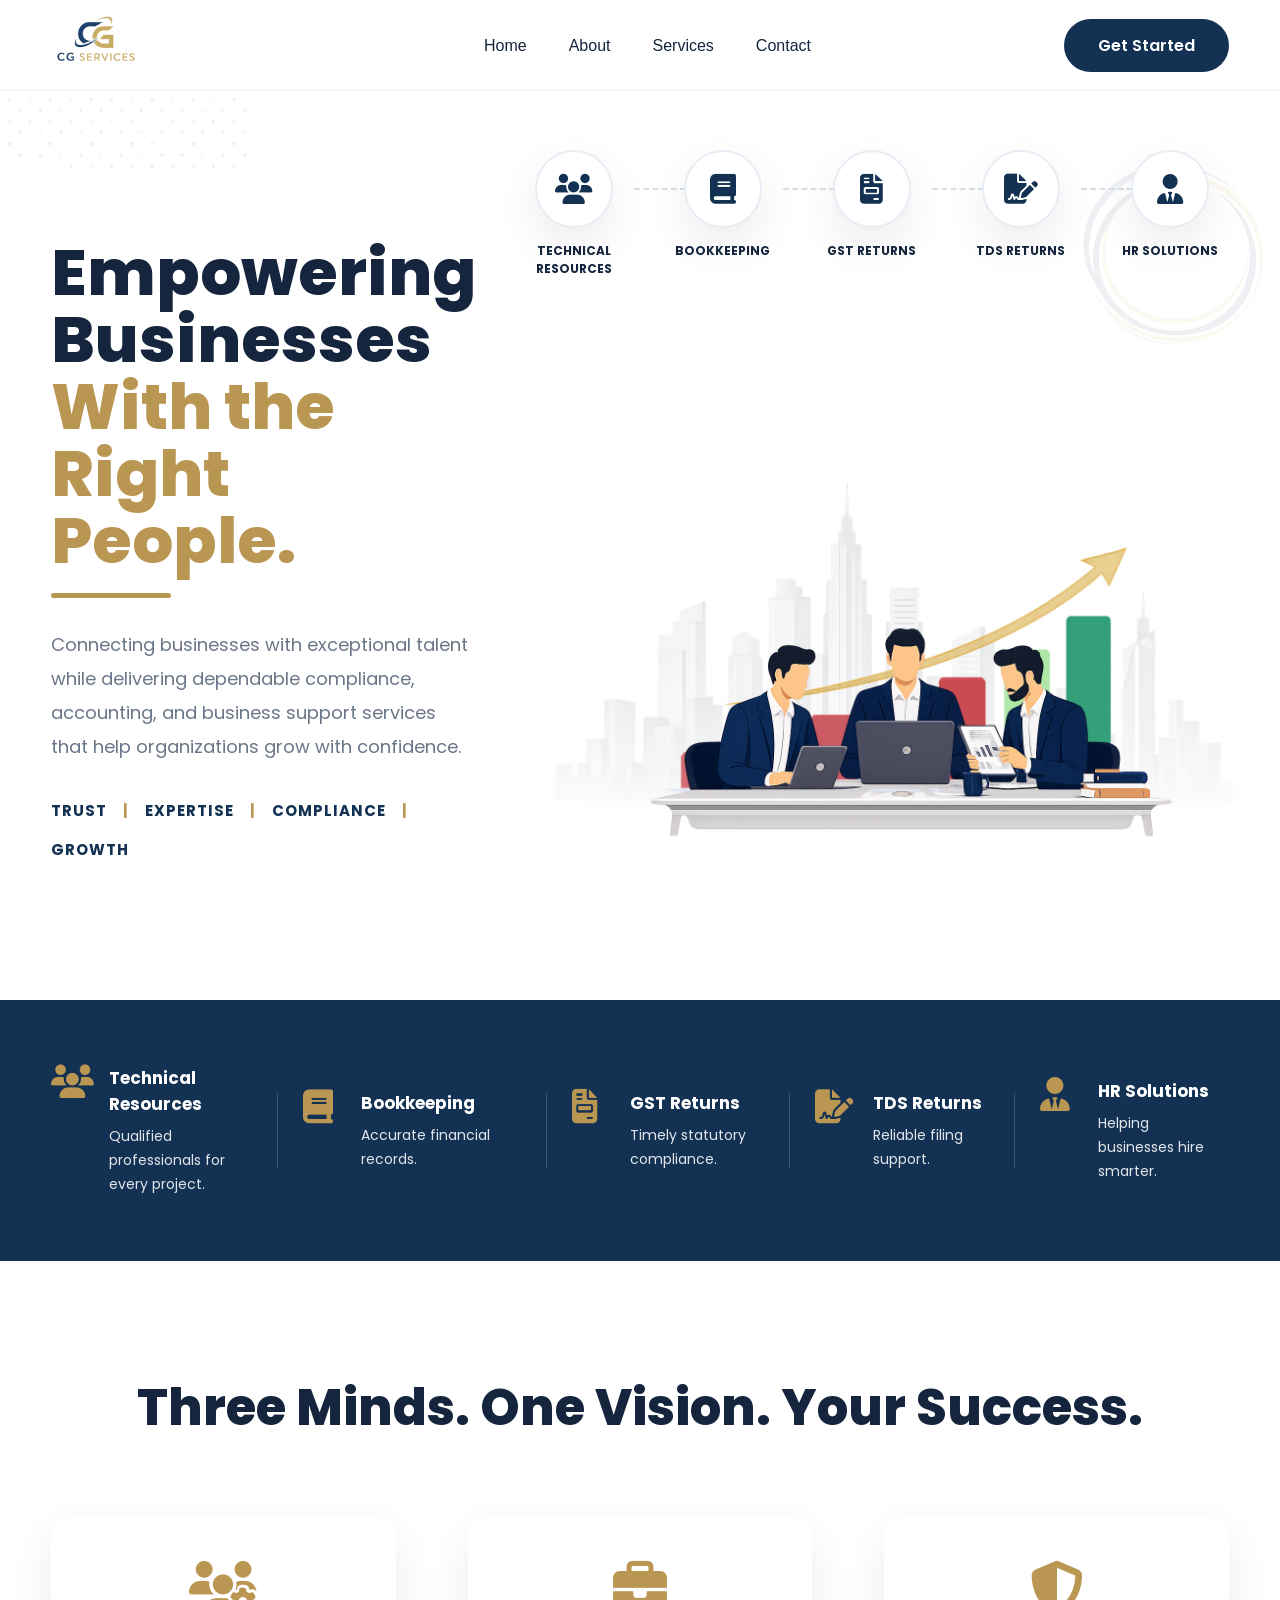
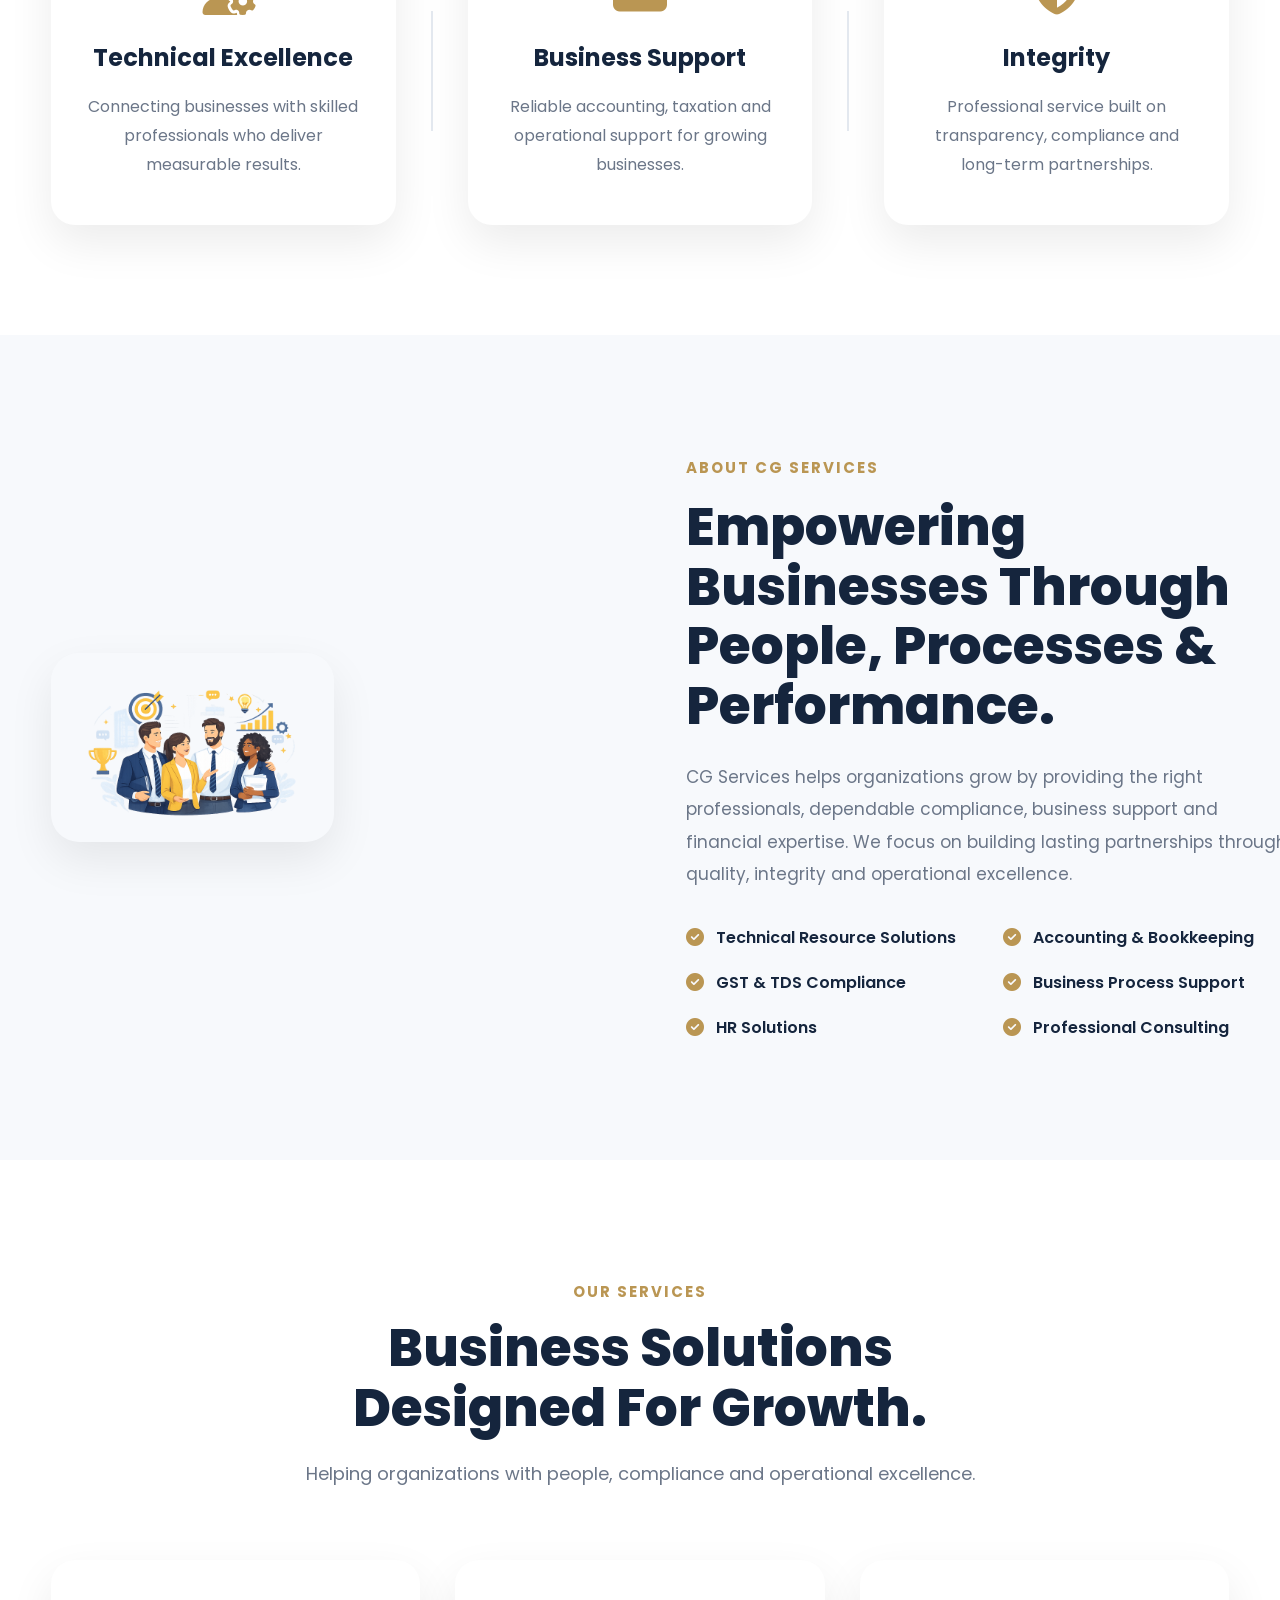
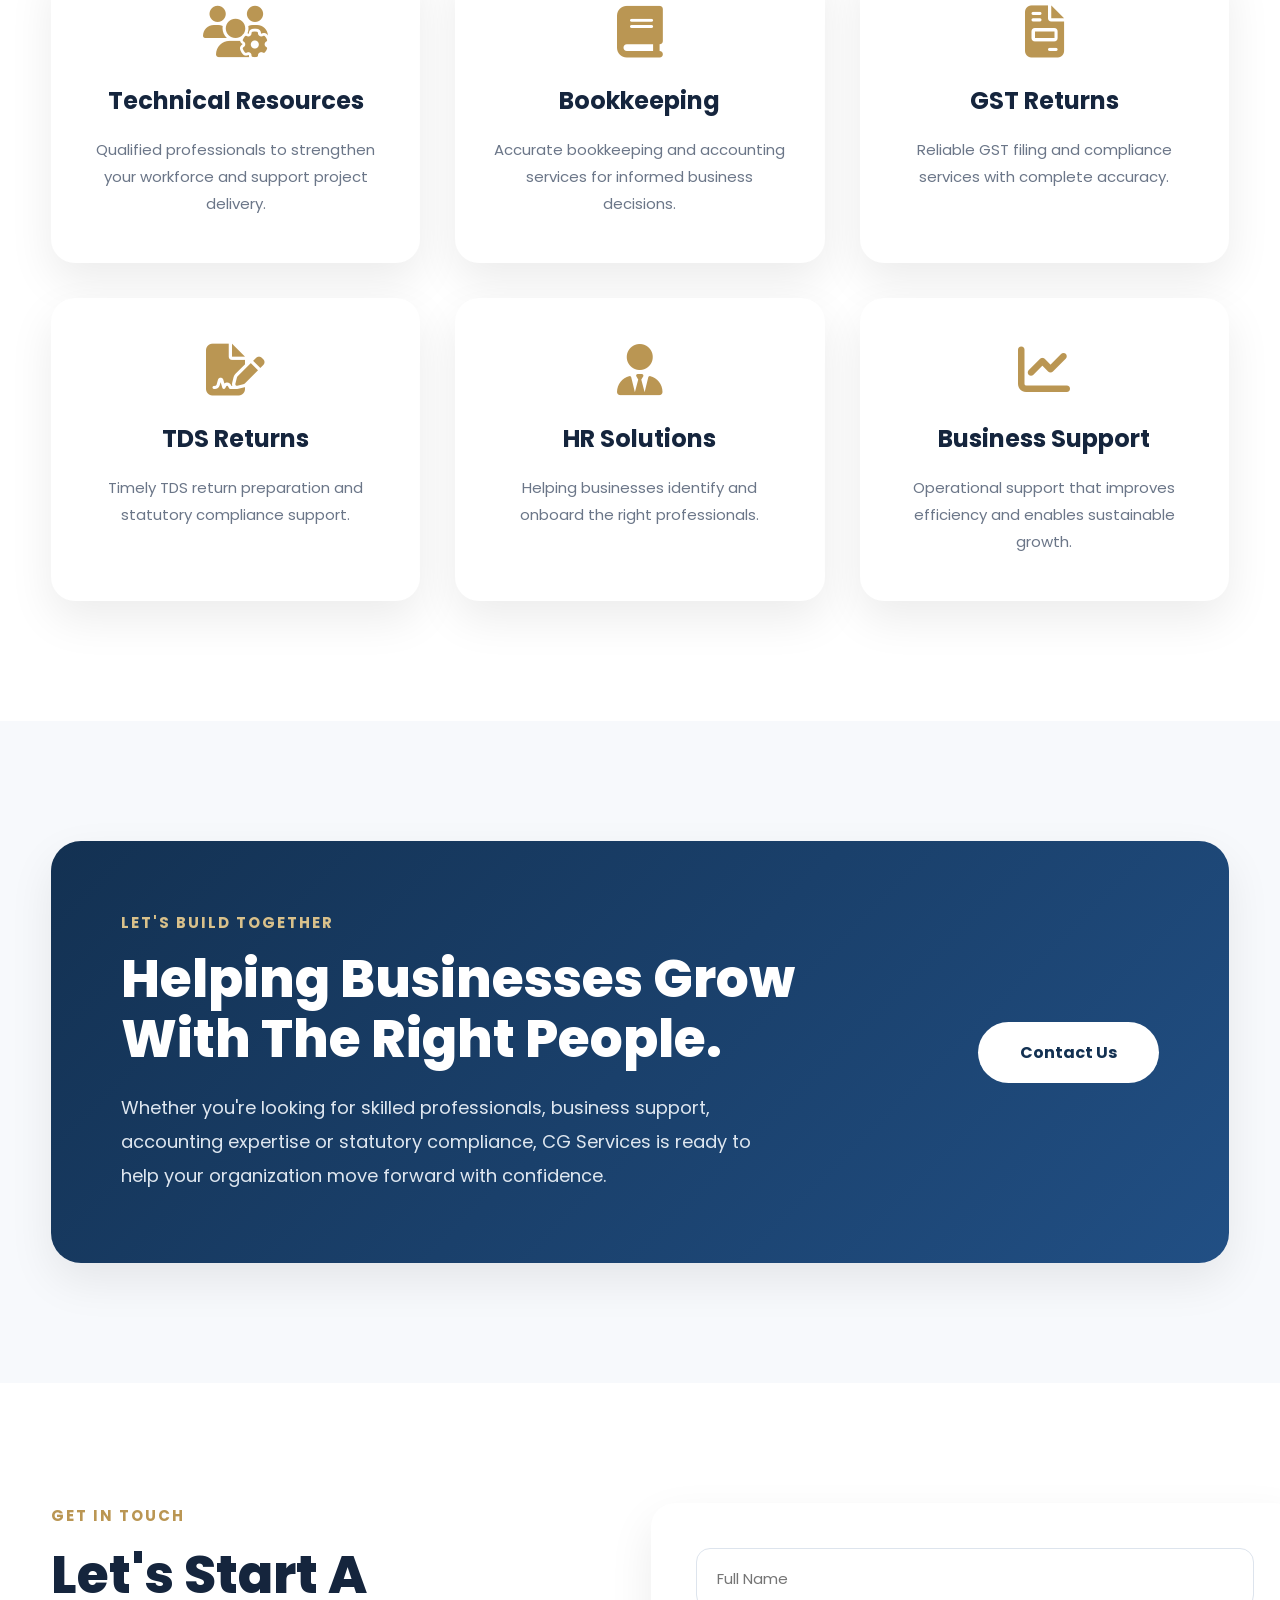
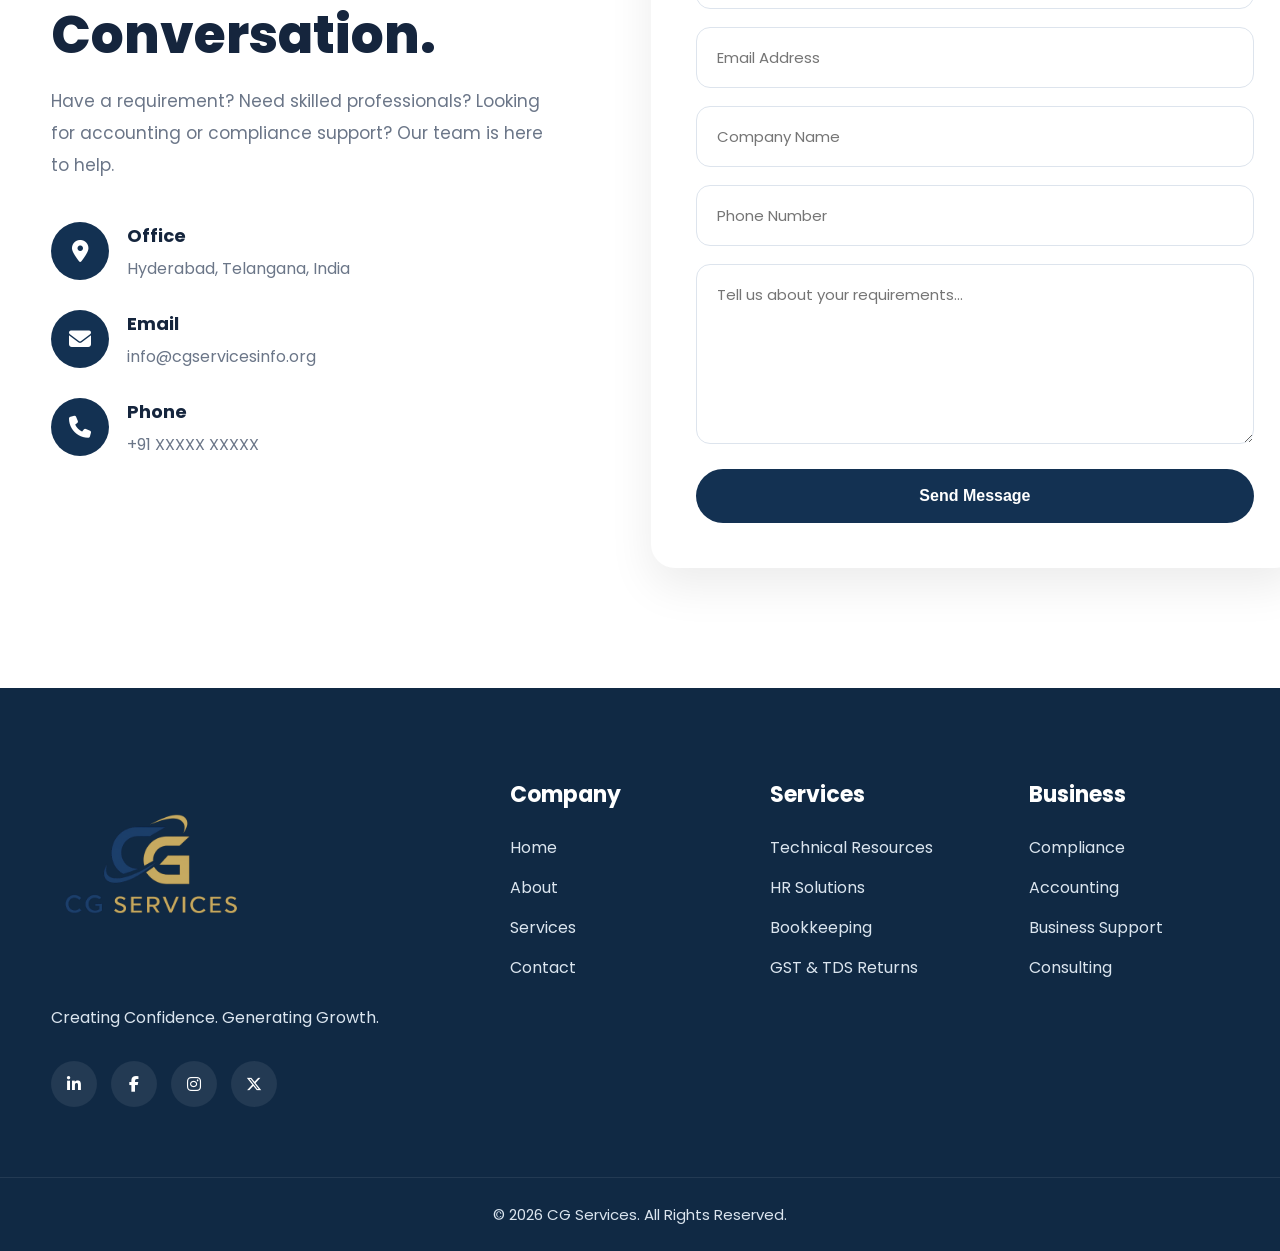
==== commit c0dfef11: "Update index.html" ====
--- a/index.html
+++ b/index.html
@@ -118,11 +118,6 @@
 <!-- LEFT -->
 
 <div class="hero-left">
-
-<img src="assets/logo/logo_nobg.png"
-     class="hero-logo"
-     alt="">
-
 
 <h1>
 
--- a/style.css
+++ b/style.css
@@ -50,7 +50,7 @@
 
 display:block;
 
-max-width:100%;
+max-width:50%;
 
 }
 
@@ -451,89 +451,28 @@
 
 
 /*=====================================
-SKYLINE
+HERO
 =====================================*/
 
-.skyline{
+.hero-image{
 
 position:absolute;
 
-left:90px;
-
-bottom:120px;
-
-width:720px;
-
-opacity:.95;
-
-filter:brightness(3) contrast(.45);
-
-z-index:6;
+left:50%;
+
+bottom:0;
+
+transform:translateX(-50%);
+
+width:100%;
+
+max-width:900px;
+
+z-index:5;
 
 pointer-events:none;
 
 }
-
-
-
-/*=====================================
-TEAM
-=====================================*/
-
-.team{
-
-position:absolute;
-
-left:120px;
-
-bottom:0;
-
-width:760px;
-
-z-index:5;
-
-}
-
-
-
-/*=====================================
-PROCESS IMAGE
-=====================================*/
-
-.process-card{
-
-position:absolute;
-
-left:-10px;
-
-top:240px;
-
-width:250px;
-
-z-index:9;
-
-}
-
-
-
-/*=====================================
-GROWTH CHART
-=====================================*/
-
-.growth-chart{
-
-position:absolute;
-
-right:-10px;
-
-top:280px;
-
-width:290px;
-
-z-index:10;
-
-}
-
 
 
 /*=====================================
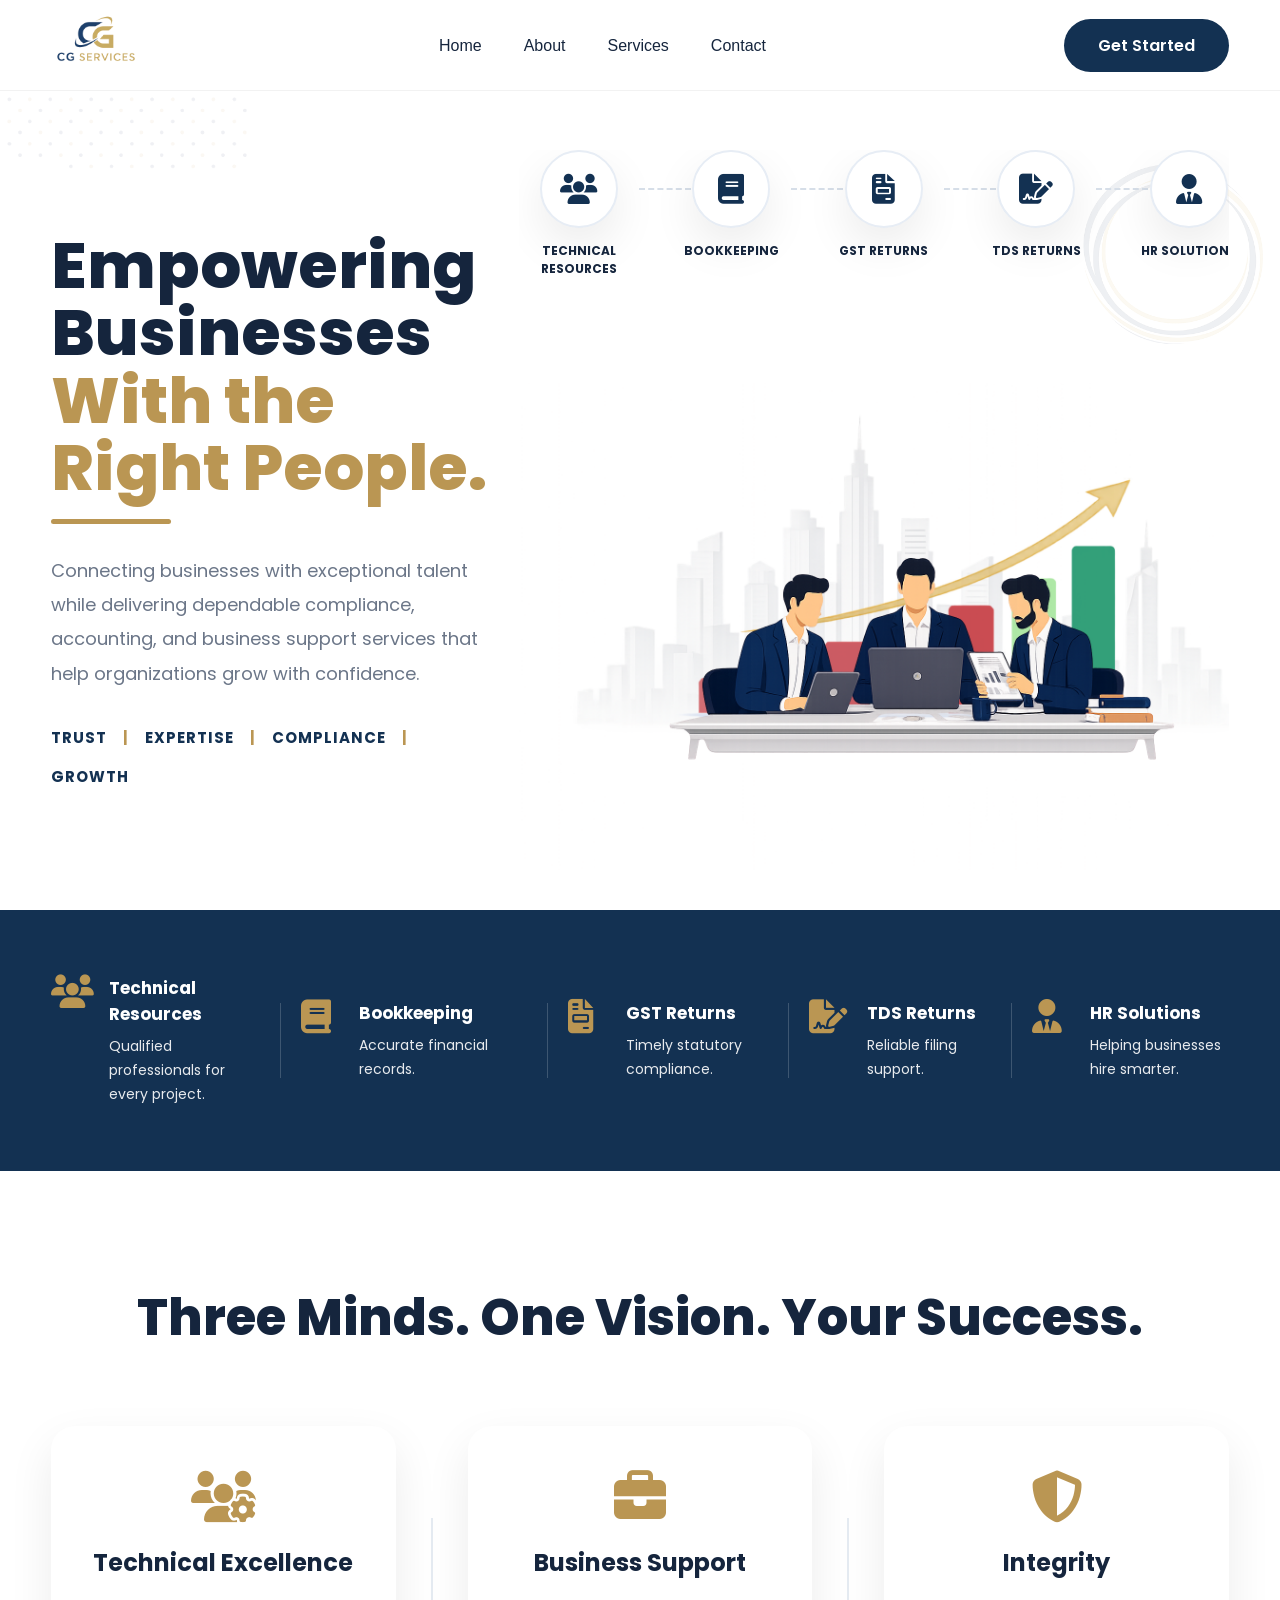
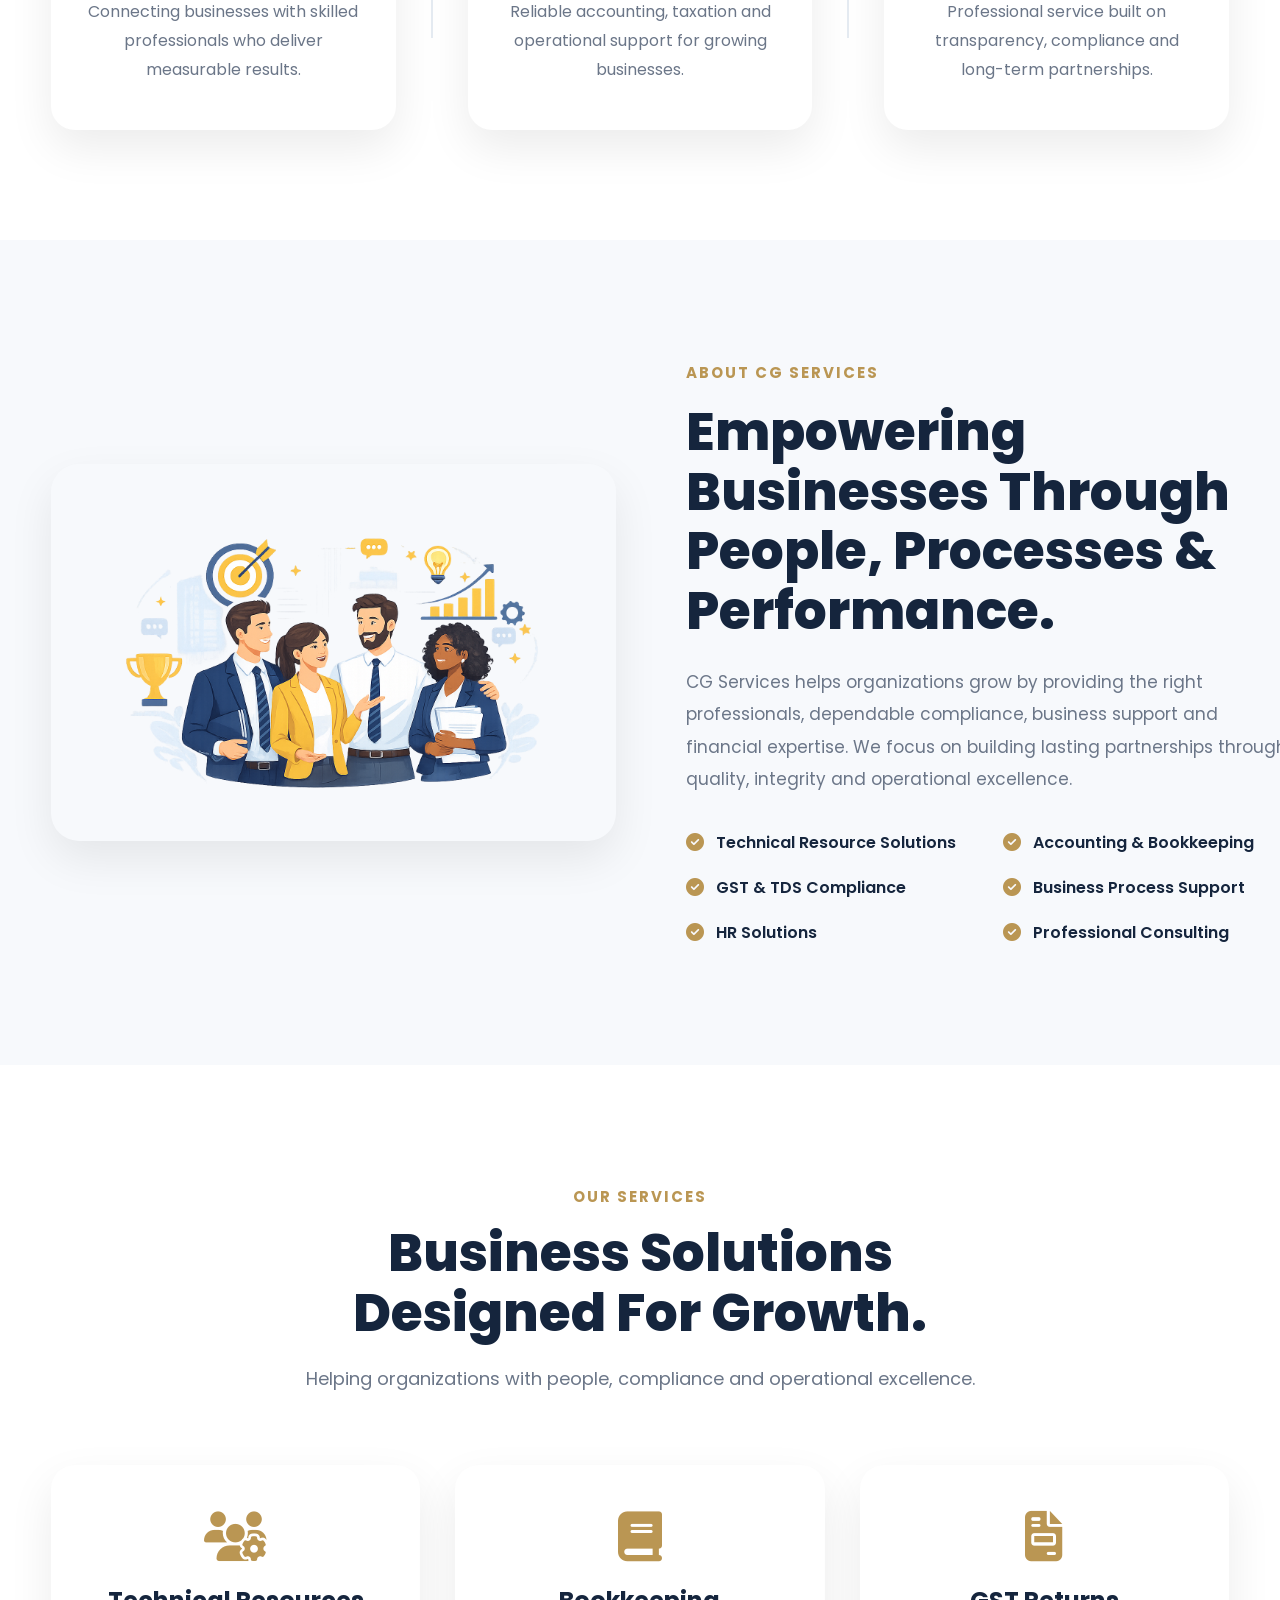
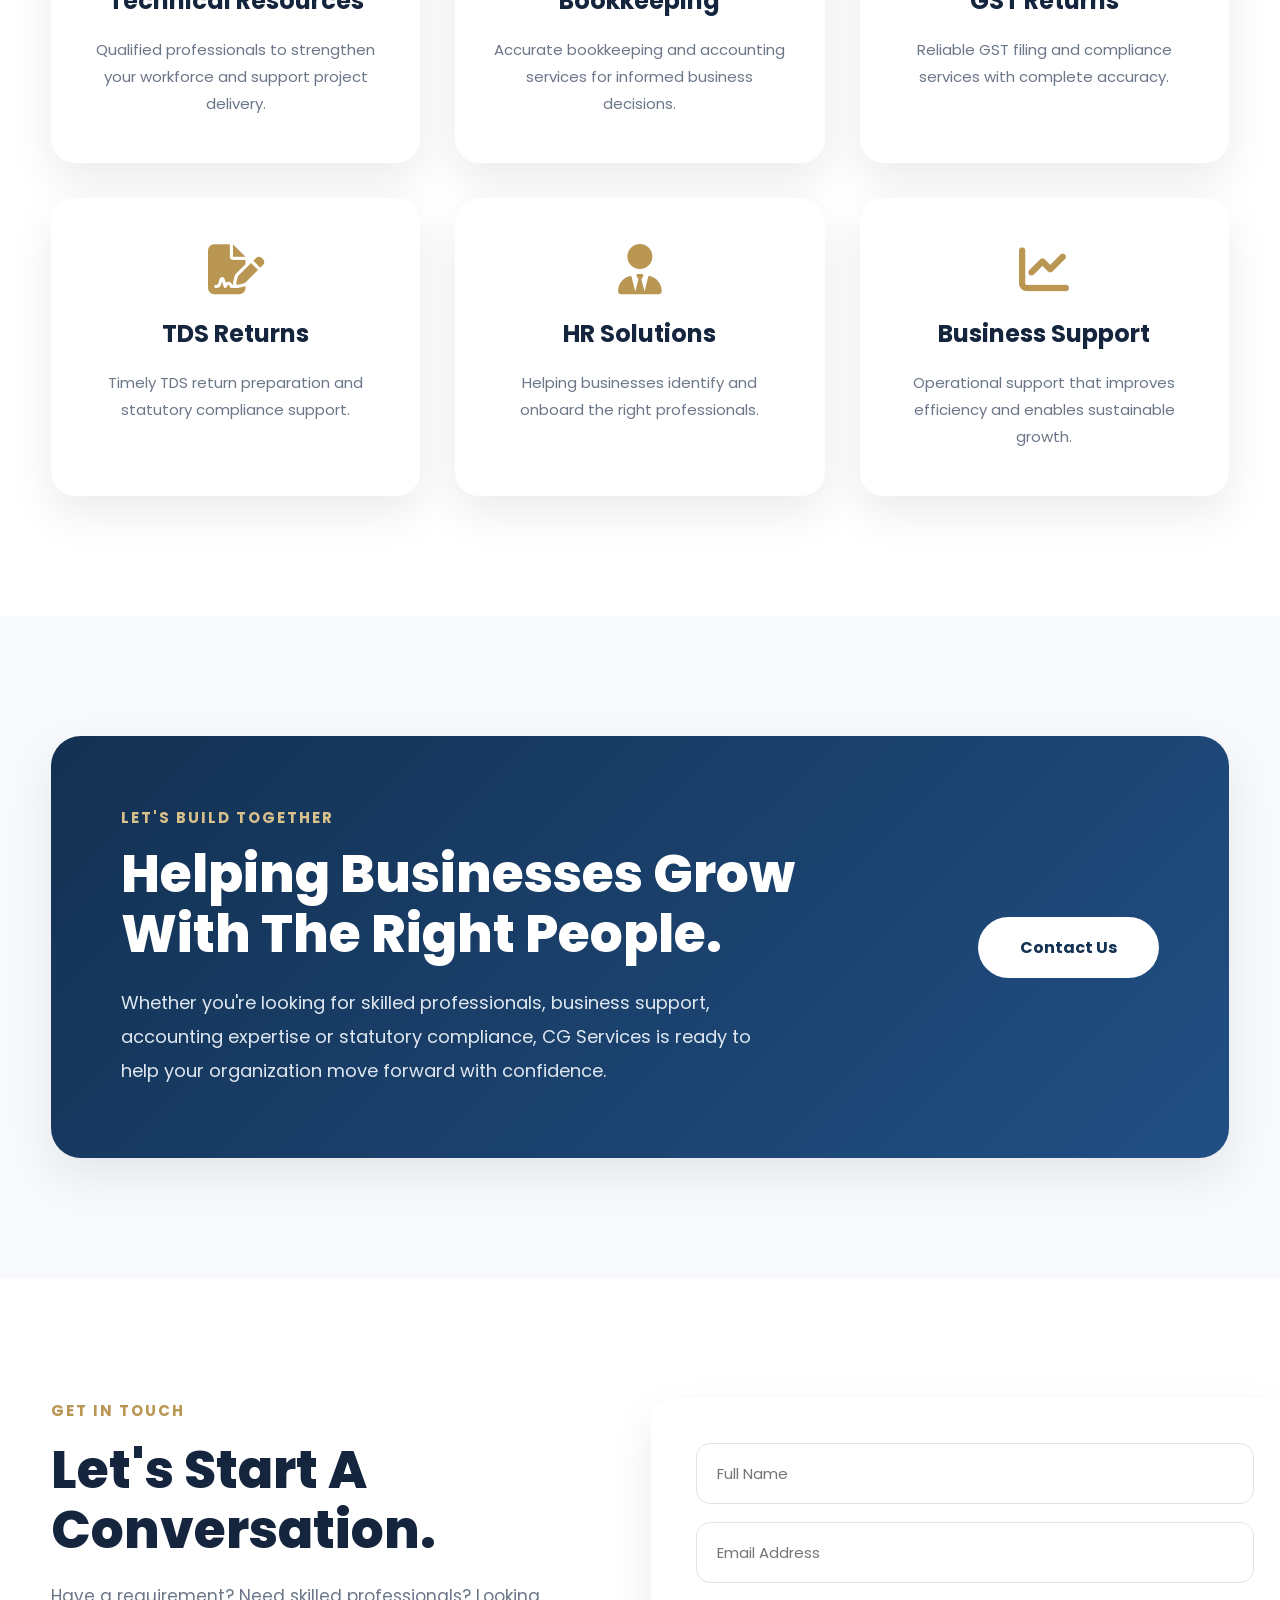
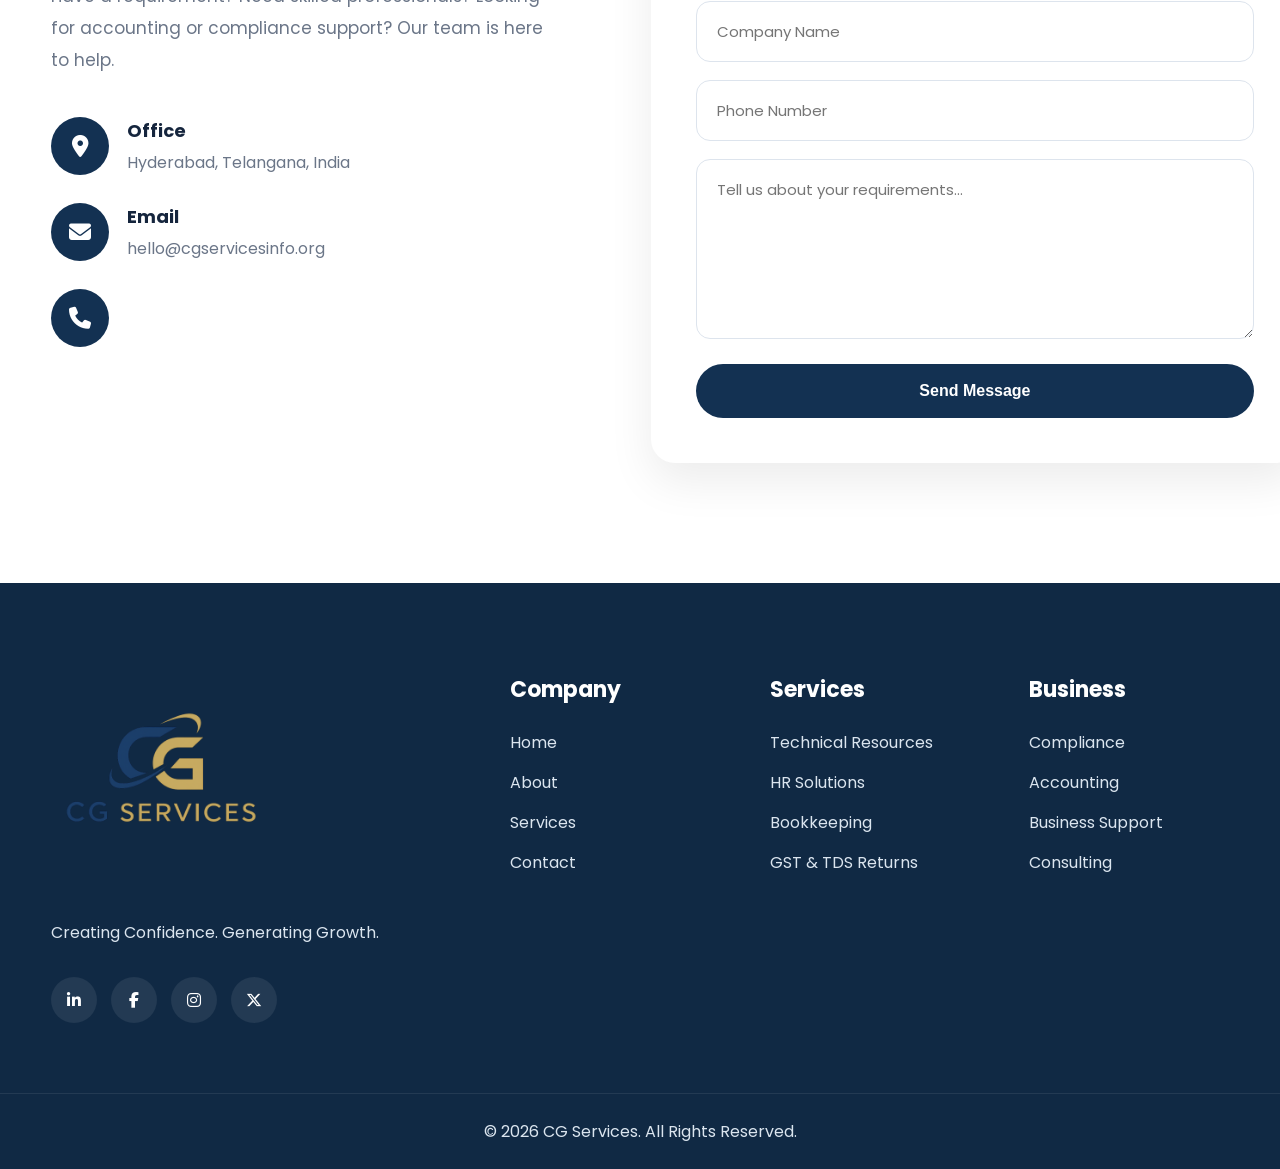
==== commit 94329351: "Update index.html" ====
--- a/index.html
+++ b/index.html
@@ -948,7 +948,7 @@
 
 <p>
 
-info@cgservicesinfo.org
+hello@cgservicesinfo.org
 
 </p>
 
@@ -968,7 +968,7 @@
 
 <div>
 
-<h4>
+<!----<h4>
 
 Phone
 
@@ -978,7 +978,7 @@
 
 +91 XXXXX XXXXX
 
-</p>
+</p>---->
 
 </div>
 
--- a/style.css
+++ b/style.css
@@ -31,17 +31,15 @@
 html{
 
 scroll-behavior:smooth;
+overflow-x:hidden;
 
 }
 
 body{
 
 font-family:'Poppins',sans-serif;
-
 background:#fff;
-
 color:var(--text);
-
 overflow-x:hidden;
 
 }
@@ -49,8 +47,8 @@
 img{
 
 display:block;
-
-max-width:50%;
+max-width:100%;
+height:auto;
 
 }
 
@@ -63,7 +61,6 @@
 .container{
 
 width:min(1320px,92%);
-
 margin:auto;
 
 }
@@ -77,21 +74,13 @@
 header{
 
 position:fixed;
-
 top:0;
-
 left:0;
-
 width:100%;
-
 z-index:999;
-
 background:rgba(255,255,255,.94);
-
 backdrop-filter:blur(12px);
-
 border-bottom:1px solid rgba(0,0,0,.05);
-
 transition:.35s;
 
 }
@@ -99,27 +88,22 @@
 nav{
 
 height:90px;
-
-display:flex;
-
+display:flex;
 align-items:center;
-
 justify-content:space-between;
 
 }
 
 .logo img{
 
-width:180px;
+width:90px;
 
 }
 
 nav ul{
 
 display:flex;
-
 gap:42px;
-
 list-style:none;
 
 }
@@ -127,9 +111,7 @@
 nav ul li a{
 
 color:var(--heading);
-
 font-weight:500;
-
 transition:.3s;
 
 }
@@ -143,15 +125,10 @@
 .nav-btn{
 
 padding:14px 34px;
-
 background:var(--primary);
-
 border-radius:50px;
-
 color:#fff;
-
 font-weight:600;
-
 transition:.3s;
 
 }
@@ -165,11 +142,8 @@
 .menu-btn{
 
 display:none;
-
 font-size:28px;
-
 color:var(--primary);
-
 cursor:pointer;
 
 }
@@ -183,15 +157,10 @@
 .dots{
 
 position:absolute;
-
 left:0;
-
 top:0;
-
 width:260px;
-
 opacity:.08;
-
 z-index:-10;
 
 }
@@ -199,15 +168,10 @@
 .rings{
 
 position:absolute;
-
 right:-100px;
-
 top:120px;
-
 width:420px;
-
 opacity:.08;
-
 z-index:-10;
 
 }
@@ -221,9 +185,7 @@
 .hero{
 
 padding-top:150px;
-
-padding-bottom:100px;
-
+padding-bottom:80px;
 overflow:hidden;
 
 }
@@ -231,11 +193,8 @@
 .hero-grid{
 
 display:grid;
-
-grid-template-columns:36% 64%;
-
+grid-template-columns:38% 62%;
 align-items:center;
-
 gap:20px;
 
 }
@@ -246,24 +205,18 @@
 LEFT
 =====================================*/
 
-.hero-logo{
-
-width:260px;
-
-margin-bottom:45px;
+.hero-left{
+
+z-index:10;
 
 }
 
 .hero-left h1{
 
 font-size:64px;
-
 line-height:1.05;
-
 font-weight:800;
-
 color:var(--heading);
-
 margin-bottom:18px;
 
 }
@@ -271,7 +224,6 @@
 .hero-left h1 span{
 
 display:block;
-
 color:var(--secondary);
 
 }
@@ -279,1445 +231,991 @@
 .gold-line{
 
 width:120px;
-
 height:5px;
-
+background:var(--secondary);
 border-radius:50px;
+margin-bottom:30px;
+
+}
+
+.hero-left p{
+
+font-size:18px;
+line-height:1.9;
+margin-bottom:35px;
+max-width:520px;
+
+}
+
+.hero-tags{
+
+display:flex;
+align-items:center;
+gap:16px;
+flex-wrap:wrap;
+font-size:15px;
+font-weight:700;
+letter-spacing:1px;
+color:var(--primary);
+
+}
+
+.hero-tags span:nth-child(even){
+
+color:var(--secondary);
+
+}
+
+
+
+/*=====================================
+RIGHT
+=====================================*/
+
+.hero-right{
+
+position:relative;
+min-height:720px;
+overflow:hidden;
+
+}
+
+
+
+/*=====================================
+TOP SERVICE ICONS
+=====================================*/
+
+.service-icons{
+
+position:absolute;
+top:0;
+left:50%;
+transform:translateX(-50%);
+display:flex;
+justify-content:space-between;
+width:95%;
+z-index:20;
+
+}
+
+.icon{
+
+width:120px;
+text-align:center;
+position:relative;
+
+}
+
+.icon::after{
+
+content:"";
+position:absolute;
+top:38px;
+right:-52px;
+width:52px;
+border-top:2px dashed #d6dee8;
+
+}
+
+.icon:last-child::after{
+
+display:none;
+
+}
+
+.circle{
+
+width:78px;
+height:78px;
+margin:auto;
+border-radius:50%;
+background:#fff;
+border:2px solid var(--border);
+display:flex;
+align-items:center;
+justify-content:center;
+box-shadow:var(--shadow);
+
+}
+
+.circle i{
+
+font-size:30px;
+color:var(--primary);
+
+}
+
+.icon p{
+
+margin-top:14px;
+font-size:12px;
+font-weight:700;
+line-height:1.5;
+color:var(--heading);
+text-transform:uppercase;
+
+}
+
+
+
+/*=====================================
+HERO IMAGE
+=====================================*/
+
+.hero-image{
+
+position:absolute;
+left:50%;
+bottom:0;
+transform:translateX(-50%);
+width:100%;
+max-width:920px;
+z-index:5;
+pointer-events:none;
+user-select:none;
+
+}
+
+
+
+/*=====================================
+QUICK SERVICES
+=====================================*/
+
+.quick-services{
+
+background:var(--primary);
+padding:65px 0;
+margin-top:-40px;
+position:relative;
+z-index:100;
+
+}
+
+.quick-services .container{
+
+display:grid;
+grid-template-columns:auto 1px auto 1px auto 1px auto 1px auto;
+align-items:center;
+gap:20px;
+
+}
+
+.quick-item{
+
+display:flex;
+align-items:flex-start;
+gap:18px;
+color:#fff;
+
+}
+
+.quick-item i{
+
+font-size:34px;
+color:var(--secondary);
+min-width:40px;
+
+}
+
+.quick-item h3{
+
+font-size:17px;
+margin-bottom:8px;
+
+}
+
+.quick-item p{
+
+font-size:14px;
+line-height:1.7;
+opacity:.9;
+
+}
+
+.line{
+
+width:1px;
+height:75px;
+background:rgba(255,255,255,.18);
+
+}
+
+/*=====================================
+SECTION HEADINGS
+=====================================*/
+
+.section-tag{
+
+display:inline-block;
+font-size:15px;
+font-weight:700;
+letter-spacing:2px;
+color:var(--secondary);
+margin-bottom:18px;
+text-transform:uppercase;
+
+}
+
+.section-heading{
+
+text-align:center;
+max-width:760px;
+margin:0 auto 70px;
+
+}
+
+.section-heading span{
+
+display:block;
+color:var(--secondary);
+font-size:15px;
+font-weight:700;
+letter-spacing:2px;
+margin-bottom:15px;
+
+}
+
+.section-heading h2{
+
+font-size:52px;
+font-weight:800;
+line-height:1.15;
+color:var(--heading);
+margin-bottom:20px;
+
+}
+
+.section-heading p{
+
+font-size:18px;
+line-height:1.8;
+
+}
+
+
+
+/*=====================================
+VISION
+=====================================*/
+
+.vision-strip{
+
+padding:110px 0;
+background:#fff;
+
+}
+
+.vision-strip h2{
+
+text-align:center;
+font-size:50px;
+font-weight:800;
+color:var(--heading);
+margin-bottom:70px;
+
+}
+
+.vision-items{
+
+display:grid;
+grid-template-columns:1fr auto 1fr auto 1fr;
+align-items:center;
+gap:35px;
+
+}
+
+.vision-item{
+
+text-align:center;
+padding:45px 35px;
+border-radius:24px;
+background:#fff;
+box-shadow:var(--shadow);
+transition:.35s;
+
+}
+
+.vision-item:hover{
+
+transform:translateY(-10px);
+
+}
+
+.vision-item i{
+
+font-size:52px;
+color:var(--secondary);
+margin-bottom:22px;
+
+}
+
+.vision-item h3{
+
+font-size:24px;
+color:var(--heading);
+margin-bottom:18px;
+
+}
+
+.vision-item p{
+
+line-height:1.8;
+
+}
+
+.vision-divider{
+
+width:2px;
+height:120px;
+background:#e5ebf2;
+
+}
+
+
+
+/*=====================================
+ABOUT
+=====================================*/
+
+.about{
+
+padding:120px 0;
+background:var(--light);
+
+}
+
+.about-grid{
+
+display:grid;
+grid-template-columns:48% 52%;
+gap:70px;
+align-items:center;
+
+}
+
+.about-image img{
+
+border-radius:28px;
+box-shadow:var(--shadow);
+
+}
+
+.about-content h2{
+
+font-size:52px;
+font-weight:800;
+line-height:1.15;
+color:var(--heading);
+margin-bottom:25px;
+
+}
+
+.about-content p{
+
+font-size:17px;
+line-height:1.9;
+margin-bottom:35px;
+
+}
+
+.about-features{
+
+display:grid;
+grid-template-columns:repeat(2,1fr);
+gap:20px;
+
+}
+
+.feature{
+
+display:flex;
+align-items:center;
+gap:12px;
+font-weight:600;
+color:var(--heading);
+
+}
+
+.feature i{
+
+color:var(--secondary);
+font-size:18px;
+
+}
+
+
+
+/*=====================================
+SERVICES
+=====================================*/
+
+.services{
+
+padding:120px 0;
+background:#fff;
+
+}
+
+.service-grid{
+
+display:grid;
+grid-template-columns:repeat(3,1fr);
+gap:35px;
+
+}
+
+.service-card{
+
+padding:45px 35px;
+background:#fff;
+border-radius:24px;
+box-shadow:var(--shadow);
+text-align:center;
+transition:.35s;
+border:1px solid transparent;
+
+}
+
+.service-card:hover{
+
+transform:translateY(-10px);
+border-color:var(--secondary);
+
+}
+
+.service-card i{
+
+font-size:50px;
+color:var(--secondary);
+margin-bottom:22px;
+
+}
+
+.service-card h3{
+
+font-size:24px;
+color:var(--heading);
+margin-bottom:18px;
+
+}
+
+.service-card p{
+
+font-size:15px;
+line-height:1.8;
+
+}
+
+
+
+/*=====================================
+CTA
+=====================================*/
+
+.cta{
+
+padding:120px 0;
+background:var(--light);
+
+}
+
+.cta-box{
+
+display:flex;
+justify-content:space-between;
+align-items:center;
+gap:60px;
+padding:70px;
+background:linear-gradient(135deg,#133152,#214f84);
+border-radius:30px;
+box-shadow:var(--shadow);
+
+}
+
+.cta-content{
+
+flex:1;
+
+}
+
+.cta-content span{
+
+display:block;
+font-size:15px;
+font-weight:700;
+letter-spacing:2px;
+color:#d9c18b;
+margin-bottom:15px;
+
+}
+
+.cta-content h2{
+
+font-size:52px;
+font-weight:800;
+line-height:1.15;
+color:#fff;
+margin-bottom:22px;
+
+}
+
+.cta-content p{
+
+font-size:18px;
+line-height:1.9;
+color:#dfe7f0;
+max-width:650px;
+
+}
+
+.cta-action{
+
+display:flex;
+align-items:center;
+justify-content:center;
+
+}
+
+.cta-btn{
+
+display:inline-flex;
+align-items:center;
+justify-content:center;
+min-width:180px;
+padding:18px 42px;
+background:#fff;
+color:var(--primary);
+border-radius:60px;
+font-weight:700;
+transition:.35s;
+white-space:nowrap;
+
+}
+
+.cta-btn:hover{
 
 background:var(--secondary);
-
-margin-bottom:30px;
+color:#fff;
+
+}
+
+/*=====================================
+CONTACT
+=====================================*/
+
+.contact{
+
+padding:120px 0;
+background:#fff;
+
+}
+
+.contact-grid{
+
+display:grid;
+grid-template-columns:45% 55%;
+gap:70px;
+align-items:start;
+
+}
+
+.contact-info h2{
+
+font-size:52px;
+font-weight:800;
+line-height:1.15;
+color:var(--heading);
+margin-bottom:20px;
+
+}
+
+.contact-info>p{
+
+font-size:17px;
+line-height:1.9;
+margin-bottom:40px;
+max-width:500px;
+
+}
+
+.contact-item{
+
+display:flex;
+align-items:flex-start;
+gap:18px;
+margin-bottom:28px;
+
+}
+
+.contact-icon{
+
+width:58px;
+height:58px;
+border-radius:50%;
+background:var(--primary);
+display:flex;
+align-items:center;
+justify-content:center;
+flex-shrink:0;
+
+}
+
+.contact-icon i{
+
+color:#fff;
+font-size:22px;
+
+}
+
+.contact-item h4{
+
+font-size:18px;
+color:var(--heading);
+margin-bottom:6px;
+
+}
+
+.contact-form{
+
+background:#fff;
+padding:45px;
+border-radius:24px;
+box-shadow:var(--shadow);
+
+}
+
+.contact-form input,
+.contact-form textarea{
+
+width:100%;
+padding:18px 20px;
+border:1px solid #dde4ed;
+border-radius:14px;
+font-size:15px;
+font-family:'Poppins',sans-serif;
+margin-bottom:18px;
+outline:none;
+transition:.3s;
+
+}
+
+.contact-form input:focus,
+.contact-form textarea:focus{
+
+border-color:var(--secondary);
+
+}
+
+.contact-form textarea{
+
+resize:vertical;
+min-height:180px;
+
+}
+
+.contact-form button{
+
+width:100%;
+padding:18px;
+border:none;
+border-radius:60px;
+background:var(--primary);
+color:#fff;
+font-size:16px;
+font-weight:700;
+cursor:pointer;
+transition:.35s;
+
+}
+
+.contact-form button:hover{
+
+background:var(--secondary);
+
+}
+
+
+
+/*=====================================
+FOOTER
+=====================================*/
+
+footer{
+
+background:#102944;
+padding-top:90px;
+color:#dbe5ef;
+
+}
+
+.footer-grid{
+
+display:grid;
+grid-template-columns:2fr 1fr 1fr 1fr;
+gap:60px;
+padding-bottom:70px;
+
+}
+
+.footer-logo{
+
+width:220px;
+margin-bottom:25px;
+
+}
+
+.footer-about p{
+
+max-width:330px;
+line-height:1.9;
+margin-bottom:28px;
+
+}
+
+.footer-social{
+
+display:flex;
+gap:14px;
+
+}
+
+.footer-social a{
+
+width:46px;
+height:46px;
+border-radius:50%;
+background:rgba(255,255,255,.08);
+display:flex;
+align-items:center;
+justify-content:center;
+color:#fff;
+transition:.35s;
+
+}
+
+.footer-social a:hover{
+
+background:var(--secondary);
+transform:translateY(-5px);
+
+}
+
+.footer-links h3{
+
+font-size:22px;
+margin-bottom:24px;
+color:#fff;
+
+}
+
+.footer-links a{
+
+display:block;
+margin-bottom:15px;
+color:#dbe5ef;
+transition:.3s;
+
+}
+
+.footer-links a:hover{
+
+color:var(--secondary);
+padding-left:8px;
+
+}
+
+.copyright{
+
+border-top:1px solid rgba(255,255,255,.08);
+text-align:center;
+padding:25px 0;
+
+}
+
+
+
+/*=====================================
+ANIMATIONS
+=====================================*/
+
+.service-card,
+.vision-item,
+.quick-item,
+.contact-form,
+.about-image{
+
+transition:.35s;
+
+}
+
+.service-card:hover,
+.vision-item:hover{
+
+transform:translateY(-10px);
+
+}
+
+
+
+/*=====================================
+TABLET
+=====================================*/
+
+@media (max-width:1100px){
+
+.hero-grid,
+.about-grid,
+.contact-grid{
+
+grid-template-columns:1fr;
+
+}
+
+.hero-left{
+
+text-align:center;
+
+}
+
+.gold-line{
+
+margin:20px auto;
 
 }
 
 .hero-left p{
 
-font-size:18px;
-
-line-height:1.9;
-
+margin:auto auto 35px;
+
+}
+
+.hero-tags{
+
+justify-content:center;
+
+}
+
+.hero-right{
+
+min-height:auto;
+margin-top:40px;
+
+}
+
+.hero-image{
+
+position:relative;
+width:100%;
+max-width:700px;
+margin:auto;
+left:auto;
+bottom:auto;
+transform:none;
+
+}
+
+.service-icons{
+
+position:relative;
+left:auto;
+top:auto;
+transform:none;
+width:100%;
 margin-bottom:35px;
 
-max-width:520px;
-
-}
-
-.hero-tags{
-
-display:flex;
-
-gap:16px;
-
-align-items:center;
-
-font-size:15px;
-
-font-weight:700;
-
-letter-spacing:1px;
-
-color:var(--primary);
-
-flex-wrap:wrap;
-
-}
-
-.hero-tags span:nth-child(even){
-
-color:var(--secondary);
-
-}
-
-
-
-/*=====================================
-RIGHT
-=====================================*/
-
-.hero-right{
-
-position:relative;
-
-height:800px;
-
-}
-
-
-
-/*=====================================
-TOP SERVICE ICONS
-=====================================*/
-
-.service-icons{
-
+}
+
+.quick-services .container{
+
+grid-template-columns:1fr 1fr;
+gap:30px;
+
+}
+
+.line{
+
+display:none;
+
+}
+
+.vision-items{
+
+grid-template-columns:1fr;
+
+}
+
+.vision-divider{
+
+display:none;
+
+}
+
+.service-grid{
+
+grid-template-columns:repeat(2,1fr);
+
+}
+
+.footer-grid{
+
+grid-template-columns:repeat(2,1fr);
+
+}
+
+.cta-box{
+
+flex-direction:column;
+text-align:center;
+
+}
+
+}
+
+
+
+/*=====================================
+MOBILE
+=====================================*/
+
+@media (max-width:768px){
+
+.container{
+
+width:92%;
+
+}
+
+.menu-btn{
+
+display:block;
+
+}
+
+.nav-btn{
+
+display:none;
+
+}
+
+nav{
+
+height:80px;
+
+}
+
+nav ul{
+
+display:none;
 position:absolute;
-
-top:0;
-
-left:50%;
-
-transform:translateX(-50%);
-
-display:flex;
-
-justify-content:space-between;
-
-width:95%;
-
-z-index:20;
-
-}
-
-.icon{
-
-width:120px;
-
-text-align:center;
-
-position:relative;
-
-}
-
-.icon::after{
-
-content:"";
-
-position:absolute;
-
-top:38px;
-
-right:-52px;
-
-width:52px;
-
-border-top:2px dashed #d6dee8;
-
-}
-
-.icon:last-child::after{
-
-display:none;
-
-}
-
-.circle{
-
-width:78px;
-
-height:78px;
-
-margin:auto;
-
-border-radius:50%;
-
-background:#fff;
-
-border:2px solid var(--border);
-
-display:flex;
-
-align-items:center;
-
-justify-content:center;
-
-box-shadow:var(--shadow);
-
-}
-
-.circle i{
-
-font-size:30px;
-
-color:var(--primary);
-
-}
-
-.icon p{
-
-margin-top:14px;
-
-font-size:12px;
-
-font-weight:700;
-
-line-height:1.5;
-
-color:var(--heading);
-
-text-transform:uppercase;
-
-}
-
-
-
-/*=====================================
-HERO
-=====================================*/
-
-.hero-image{
-
-position:absolute;
-
-left:50%;
-
-bottom:0;
-
-transform:translateX(-50%);
-
-width:100%;
-
-max-width:900px;
-
-z-index:5;
-
-pointer-events:none;
-
-}
-
-
-/*=====================================
-QUICK SERVICES
-=====================================*/
-
-.quick-services{
-
-background:var(--primary);
-
-padding:65px 0;
-
-margin-top:-50px;
-
-position:relative;
-
-z-index:100;
-
-}
-
-.quick-services .container{
-
-display:grid;
-
-grid-template-columns:auto 1px auto 1px auto 1px auto 1px auto;
-
-align-items:center;
-
-gap:25px;
-
-}
-
-.quick-item{
-
-display:flex;
-
-align-items:flex-start;
-
-gap:18px;
-
-color:#fff;
-
-}
-
-.quick-item i{
-
-font-size:34px;
-
-color:var(--secondary);
-
-min-width:40px;
-
-}
-
-.quick-item h3{
-
-font-size:17px;
-
-margin-bottom:8px;
-
-}
-
-.quick-item p{
-
-font-size:14px;
-
-line-height:1.7;
-
-opacity:.88;
-
-}
-
-.line{
-
-width:1px;
-
-height:75px;
-
-background:rgba(255,255,255,.18);
-
-}
-
-/*=====================================
-SECTION HEADINGS
-=====================================*/
-
-.section-tag{
-
-display:inline-block;
-
-font-size:15px;
-
-font-weight:700;
-
-letter-spacing:2px;
-
-color:var(--secondary);
-
-margin-bottom:18px;
-
-text-transform:uppercase;
-
-}
-
-.section-heading{
-
-text-align:center;
-
-max-width:760px;
-
-margin:0 auto 70px;
-
-}
-
-.section-heading span{
-
-display:block;
-
-color:var(--secondary);
-
-font-size:15px;
-
-font-weight:700;
-
-letter-spacing:2px;
-
-margin-bottom:15px;
-
-}
-
-.section-heading h2{
-
-font-size:52px;
-
-font-weight:800;
-
-line-height:1.15;
-
-color:var(--heading);
-
-margin-bottom:20px;
-
-}
-
-.section-heading p{
-
-font-size:18px;
-
-line-height:1.8;
-
-}
-
-
-
-/*=====================================
-VISION
-=====================================*/
-
-.vision-strip{
-
-padding:110px 0;
-
-background:#fff;
-
-}
-
-.vision-strip h2{
-
-text-align:center;
-
-font-size:50px;
-
-font-weight:800;
-
-color:var(--heading);
-
-margin-bottom:70px;
-
-}
-
-.vision-items{
-
-display:grid;
-
-grid-template-columns:1fr auto 1fr auto 1fr;
-
-align-items:center;
-
-gap:35px;
-
-}
-
-.vision-item{
-
-text-align:center;
-
-padding:45px 35px;
-
-border-radius:24px;
-
-background:#fff;
-
-box-shadow:var(--shadow);
-
-transition:.35s;
-
-}
-
-.vision-item:hover{
-
-transform:translateY(-10px);
-
-}
-
-.vision-item i{
-
-font-size:54px;
-
-color:var(--secondary);
-
-margin-bottom:25px;
-
-}
-
-.vision-item h3{
-
-font-size:24px;
-
-font-weight:700;
-
-color:var(--heading);
-
-margin-bottom:18px;
-
-}
-
-.vision-item p{
-
-line-height:1.8;
-
-}
-
-.vision-divider{
-
-width:2px;
-
-height:120px;
-
-background:#e4e9f0;
-
-}
-
-
-
-/*=====================================
-ABOUT
-=====================================*/
-
-.about{
-
-padding:120px 0;
-
-background:var(--light);
-
-}
-
-.about-grid{
-
-display:grid;
-
-grid-template-columns:48% 52%;
-
-gap:70px;
-
-align-items:center;
-
-}
-
-.about-image img{
-
-border-radius:28px;
-
-box-shadow:var(--shadow);
-
-}
-
-.about-content h2{
-
-font-size:52px;
-
-font-weight:800;
-
-line-height:1.15;
-
-color:var(--heading);
-
-margin-bottom:25px;
-
-}
-
-.about-content p{
-
-font-size:17px;
-
-line-height:1.9;
-
-margin-bottom:35px;
-
-}
-
-.about-features{
-
-display:grid;
-
-grid-template-columns:repeat(2,1fr);
-
-gap:20px;
-
-}
-
-.feature{
-
-display:flex;
-
-align-items:center;
-
-gap:12px;
-
-font-weight:600;
-
-color:var(--heading);
-
-}
-
-.feature i{
-
-color:var(--secondary);
-
-font-size:18px;
-
-}
-
-
-
-/*=====================================
-SERVICES
-=====================================*/
-
-.services{
-
-padding:120px 0;
-
-background:#fff;
-
-}
-
-.service-grid{
-
-display:grid;
-
-grid-template-columns:repeat(3,1fr);
-
-gap:35px;
-
-}
-
-.service-card{
-
-padding:45px 35px;
-
-border-radius:24px;
-
-background:#fff;
-
-box-shadow:var(--shadow);
-
-text-align:center;
-
-transition:.35s;
-
-border:1px solid transparent;
-
-}
-
-.service-card:hover{
-
-transform:translateY(-10px);
-
-border-color:var(--secondary);
-
-}
-
-.service-card i{
-
-font-size:52px;
-
-color:var(--secondary);
-
-margin-bottom:25px;
-
-}
-
-.service-card h3{
-
-font-size:24px;
-
-font-weight:700;
-
-color:var(--heading);
-
-margin-bottom:18px;
-
-}
-
-.service-card p{
-
-font-size:15px;
-
-line-height:1.8;
-
-}
-
-
-
-/*=====================================
-CTA
-=====================================*/
-
-.cta{
-
-padding:120px 0;
-
-background:var(--light);
-
-}
-
-.cta-box{
-
-display:flex;
-
-justify-content:space-between;
-
-align-items:center;
-
-gap:60px;
-
-padding:70px;
-
-background:linear-gradient(135deg,#133152,#214f84);
-
-border-radius:30px;
-
-box-shadow:var(--shadow);
-
-}
-
-.cta-content{
-
-flex:1;
-
-}
-
-.cta-content span{
-
-display:block;
-
-font-size:15px;
-
-font-weight:700;
-
-letter-spacing:2px;
-
-color:#d9c18b;
-
-margin-bottom:15px;
-
-}
-
-.cta-content h2{
-
-font-size:52px;
-
-line-height:1.15;
-
-font-weight:800;
-
-color:#fff;
-
-margin-bottom:22px;
-
-}
-
-.cta-content p{
-
-font-size:18px;
-
-line-height:1.9;
-
-color:#dfe7f0;
-
-max-width:650px;
-
-}
-
-.cta-action{
-
-display:flex;
-
-align-items:center;
-
-justify-content:center;
-
-}
-
-.cta-btn{
-
-display:inline-flex;
-
-justify-content:center;
-
-align-items:center;
-
-padding:18px 42px;
-
-min-width:180px;
-
-background:#fff;
-
-color:var(--primary);
-
-font-weight:700;
-
-border-radius:60px;
-
-transition:.35s;
-
-white-space:nowrap;
-
-}
-
-.cta-btn:hover{
-
-background:var(--secondary);
-
-color:#fff;
-
-}
-
-/*=====================================
-CONTACT
-=====================================*/
-
-.contact{
-
-padding:120px 0;
-
-background:#fff;
-
-}
-
-.contact-grid{
-
-display:grid;
-
-grid-template-columns:45% 55%;
-
-gap:70px;
-
-align-items:start;
-
-}
-
-.contact-info h2{
-
-font-size:52px;
-
-font-weight:800;
-
-line-height:1.15;
-
-color:var(--heading);
-
-margin-bottom:20px;
-
-}
-
-.contact-info>p{
-
-font-size:17px;
-
-line-height:1.9;
-
-margin-bottom:40px;
-
-max-width:500px;
-
-}
-
-.contact-item{
-
-display:flex;
-
-align-items:flex-start;
-
-gap:18px;
-
-margin-bottom:28px;
-
-}
-
-.contact-icon{
-
-width:58px;
-
-height:58px;
-
-border-radius:50%;
-
-background:var(--primary);
-
-display:flex;
-
-justify-content:center;
-
-align-items:center;
-
-flex-shrink:0;
-
-}
-
-.contact-icon i{
-
-color:#fff;
-
-font-size:22px;
-
-}
-
-.contact-item h4{
-
-font-size:18px;
-
-color:var(--heading);
-
-margin-bottom:6px;
-
-}
-
-.contact-item p{
-
-line-height:1.7;
-
-}
-
-.contact-form{
-
-background:#fff;
-
-padding:45px;
-
-border-radius:24px;
-
-box-shadow:var(--shadow);
-
-}
-
-.contact-form input,
-
-.contact-form textarea{
-
-width:100%;
-
-padding:18px 20px;
-
-border:1px solid #dde4ed;
-
-border-radius:14px;
-
-font-size:15px;
-
-font-family:'Poppins',sans-serif;
-
-margin-bottom:18px;
-
-outline:none;
-
-transition:.3s;
-
-}
-
-.contact-form input:focus,
-
-.contact-form textarea:focus{
-
-border-color:var(--secondary);
-
-}
-
-.contact-form textarea{
-
-resize:vertical;
-
-min-height:180px;
-
-}
-
-.contact-form button{
-
-width:100%;
-
-padding:18px;
-
-border:none;
-
-border-radius:60px;
-
-background:var(--primary);
-
-color:#fff;
-
-font-size:16px;
-
-font-weight:700;
-
-cursor:pointer;
-
-transition:.35s;
-
-}
-
-.contact-form button:hover{
-
-background:var(--secondary);
-
-}
-
-
-
-/*=====================================
-FOOTER
-=====================================*/
-
-footer{
-
-background:#102944;
-
-padding-top:90px;
-
-color:#dbe5ef;
-
-}
-
-.footer-grid{
-
-display:grid;
-
-grid-template-columns:2fr 1fr 1fr 1fr;
-
-gap:60px;
-
-padding-bottom:70px;
-
-}
-
-.footer-logo{
-
-width:220px;
-
-margin-bottom:25px;
-
-}
-
-.footer-about p{
-
-max-width:330px;
-
-line-height:1.9;
-
-margin-bottom:28px;
-
-}
-
-.footer-social{
-
-display:flex;
-
-gap:14px;
-
-}
-
-.footer-social a{
-
-width:46px;
-
-height:46px;
-
-border-radius:50%;
-
-background:rgba(255,255,255,.08);
-
-display:flex;
-
-align-items:center;
-
-justify-content:center;
-
-color:#fff;
-
-transition:.35s;
-
-}
-
-.footer-social a:hover{
-
-background:var(--secondary);
-
-transform:translateY(-5px);
-
-}
-
-.footer-links h3{
-
-font-size:22px;
-
-margin-bottom:24px;
-
-color:#fff;
-
-}
-
-.footer-links a{
-
-display:block;
-
-margin-bottom:15px;
-
-color:#dbe5ef;
-
-transition:.3s;
-
-}
-
-.footer-links a:hover{
-
-color:var(--secondary);
-
-padding-left:8px;
-
-}
-
-.copyright{
-
-border-top:1px solid rgba(255,255,255,.08);
-
-text-align:center;
-
-padding:25px 0;
-
-font-size:15px;
-
-}
-
-
-
-/*=====================================
-ANIMATIONS
-=====================================*/
-
-.service-card,
-
-.vision-item,
-
-.quick-item,
-
-.contact-form,
-
-.about-image{
-
-transition:.35s;
-
-}
-
-.service-card:hover,
-
-.vision-item:hover{
-
-transform:translateY(-10px);
-
-}
-
-.process-card{
-
-animation:floatOne 5s ease-in-out infinite;
-
-}
-
-.growth-chart{
-
-animation:floatTwo 4s ease-in-out infinite;
-
-}
-
-@keyframes floatOne{
-
-0%,100%{
-
-transform:translateY(0);
-
-}
-
-50%{
-
-transform:translateY(-10px);
-
-}
-
-}
-
-@keyframes floatTwo{
-
-0%,100%{
-
-transform:translateY(0);
-
-}
-
-50%{
-
-transform:translateY(-12px);
-
-}
-
-}
-
-
-
-/*=====================================
-TABLET
-=====================================*/
-
-@media(max-width:1100px){
-
-.hero-grid,
-
-.about-grid,
-
-.contact-grid{
-
-grid-template-columns:1fr;
-
-}
-
-.hero-left{
-
-text-align:center;
-
-}
-
-.gold-line{
-
-margin:0 auto 30px;
-
-}
-
-.hero-tags{
-
-justify-content:center;
-
-}
-
-.hero-right{
-
-margin-top:60px;
-
-height:720px;
-
-}
-
-.team{
-
-width:620px;
-
-left:50%;
-
-transform:translateX(-50%);
-
-}
-
-.skyline{
-
-width:620px;
-
-left:50%;
-
-transform:translateX(-50%);
-
-}
-
-.process-card{
-
-left:30px;
-
-}
-
-.growth-chart{
-
-right:30px;
-
-}
-
-.quick-services .container{
-
-grid-template-columns:1fr 1fr;
-
-gap:35px;
-
-}
-
-.line{
-
-display:none;
-
-}
-
-.vision-items{
-
-grid-template-columns:1fr;
-
-}
-
-.vision-divider{
-
-display:none;
-
-}
-
-.service-grid{
-
-grid-template-columns:repeat(2,1fr);
-
-}
-
-.footer-grid{
-
-grid-template-columns:repeat(2,1fr);
-
-}
-
-.cta-box{
-
-flex-direction:column;
-
-text-align:center;
-
-}
-
-}
-
-
-
-/*=====================================
-MOBILE
-=====================================*/
-
-@media(max-width:768px){
-
-.menu-btn{
-
-display:block;
-
-}
-
-nav ul{
-
-display:none;
-
-}
-
-.nav-btn{
-
-display:none;
-
-}
-
-.hero{
-
-padding-top:120px;
-
-}
-
-.hero-logo{
-
-width:180px;
-
-margin:0 auto 35px;
-
-}
-
-.hero-left h1{
-
-font-size:42px;
-
-}
-
-.hero-left p{
-
-font-size:16px;
-
-}
-
-.hero-right{
-
-height:auto;
-
-padding-top:40px;
-
-}
-
-.service-icons{
-
-position:relative;
-
-display:grid;
-
-grid-template-columns:repeat(2,1fr);
-
-gap:20px;
-
-margin-bottom:40px;
-
-left:auto;
-
-transform:none;
-
-width:100%;
-
-}
-
-.icon::after{
-
-display:none;
-
-}
-
-.process-card,
-
-.skyline,
-
-.team,
-
-.growth-chart{
-
-position:relative;
-
-left:auto;
-
-right:auto;
-
-top:auto;
-
-bottom:auto;
-
-transform:none;
-
-width:100%;
-
-margin:20px auto;
-
-}
-
-.quick-services .container{
-
-grid-template-columns:1fr;
-
-}
-
-.about-features{
-
-grid-template-columns:1fr;
-
-}
-
-.service-grid{
-
-grid-template-columns:1fr;
-
-}
-
-.heading h2,
-
-.section-heading h2,
-
-.about-content h2,
-
-.contact-info h2,
-
-.cta-content h2,
-
-.vision-strip h2{
-
-font-size:34px;
-
-}
-
-.contact-form{
-
-padding:30px;
-
-}
-
-.footer-grid{
-
-grid-template-columns:1fr;
-
-text-align:center;
-
-}
-
-.footer-about p{
-
-margin:0 auto 30px;
-
-}
-
-.footer-social{
-
-justify-content:center;
-
-}
-
-}
-
-@media (max-width:768px){
-
-nav ul{
-
-display:none;
-flex-direction:column;
-position:absolute;
-top:90px;
+top:80px;
 left:0;
 width:100%;
 background:#fff;
+flex-direction:column;
 padding:25px 0;
-box-shadow:0 15px 35px rgba(0,0,0,.08);
+box-shadow:0 15px 30px rgba(0,0,0,.08);
 
 }
 
@@ -1727,4 +1225,308 @@
 
 }
 
-}
+nav ul li{
+
+text-align:center;
+padding:12px 0;
+
+}
+
+.hero{
+
+padding-top:110px;
+padding-bottom:40px;
+
+}
+
+.hero-grid{
+
+display:flex;
+flex-direction:column;
+gap:35px;
+
+}
+
+.hero-left{
+
+text-align:center;
+
+}
+
+.hero-left h1{
+
+font-size:40px;
+line-height:1.15;
+
+}
+
+.hero-left p{
+
+font-size:16px;
+max-width:100%;
+
+}
+
+.hero-tags{
+
+justify-content:center;
+
+}
+
+.hero-right{
+
+min-height:auto;
+
+}
+
+.service-icons{
+
+position:relative;
+display:grid;
+grid-template-columns:repeat(3,minmax(0,1fr));
+gap:12px;
+width:100%;
+max-width:100%;
+padding:0 8px;
+margin:0 auto 25px;
+left:auto;
+transform:none;
+
+}
+
+.icon{
+
+width:100%;
+
+}
+
+.icon::after{
+
+display:none;
+
+}
+
+.circle{
+
+width:60px;
+height:60px;
+
+}
+
+.circle i{
+
+font-size:22px;
+
+}
+
+.icon p{
+
+font-size:11px;
+margin-top:10px;
+
+}
+
+.hero-image{
+
+position:relative;
+display:block;
+width:100%;
+max-width:500px;
+margin:auto;
+left:auto;
+bottom:auto;
+transform:none;
+
+}
+
+.quick-services{
+
+margin-top:20px;
+padding:40px 0;
+
+}
+
+.quick-services .container{
+
+grid-template-columns:1fr;
+gap:20px;
+
+}
+
+.about{
+
+padding:80px 0;
+
+}
+
+.about-grid{
+
+display:flex;
+flex-direction:column;
+gap:40px;
+
+}
+
+.about-content{
+
+text-align:center;
+
+}
+
+.about-features{
+
+grid-template-columns:1fr;
+
+}
+
+.section-heading h2,
+.about-content h2,
+.contact-info h2,
+.cta-content h2,
+.vision-strip h2{
+
+font-size:34px;
+
+}
+
+.vision-strip{
+
+padding:80px 0;
+
+}
+
+.service-grid{
+
+grid-template-columns:1fr;
+gap:20px;
+
+}
+
+.service-card{
+
+padding:30px 25px;
+
+}
+
+.cta{
+
+padding:80px 0;
+
+}
+
+.cta-box{
+
+padding:35px 25px;
+flex-direction:column;
+text-align:center;
+gap:30px;
+
+}
+
+.contact{
+
+padding:80px 0;
+
+}
+
+.contact-grid{
+
+display:flex;
+flex-direction:column;
+gap:40px;
+
+}
+
+.contact-info{
+
+text-align:center;
+
+}
+
+.contact-item{
+
+justify-content:center;
+
+}
+
+.contact-form{
+
+padding:25px;
+
+}
+
+.footer-grid{
+
+grid-template-columns:1fr;
+text-align:center;
+gap:35px;
+
+}
+
+.footer-logo{
+
+margin:auto auto 20px;
+
+}
+
+.footer-about p{
+
+margin:0 auto 25px;
+
+}
+
+.footer-social{
+
+justify-content:center;
+
+}
+
+}
+
+/*=====================================
+MOBILE OVERFLOW FIX
+=====================================*/
+
+html,
+body{
+
+width:100%;
+max-width:100%;
+overflow-x:hidden;
+
+}
+
+body{
+
+position:relative;
+
+}
+
+.hero,
+.hero-grid,
+.hero-right,
+.quick-services,
+.about,
+.services,
+.cta,
+.contact,
+footer{
+
+overflow-x:hidden;
+
+}
+
+.hero-image{
+
+max-width:100%;
+height:auto;
+
+}
+
+.service-icons{
+
+width:100%;
+left:0;
+transform:none;
+
+}
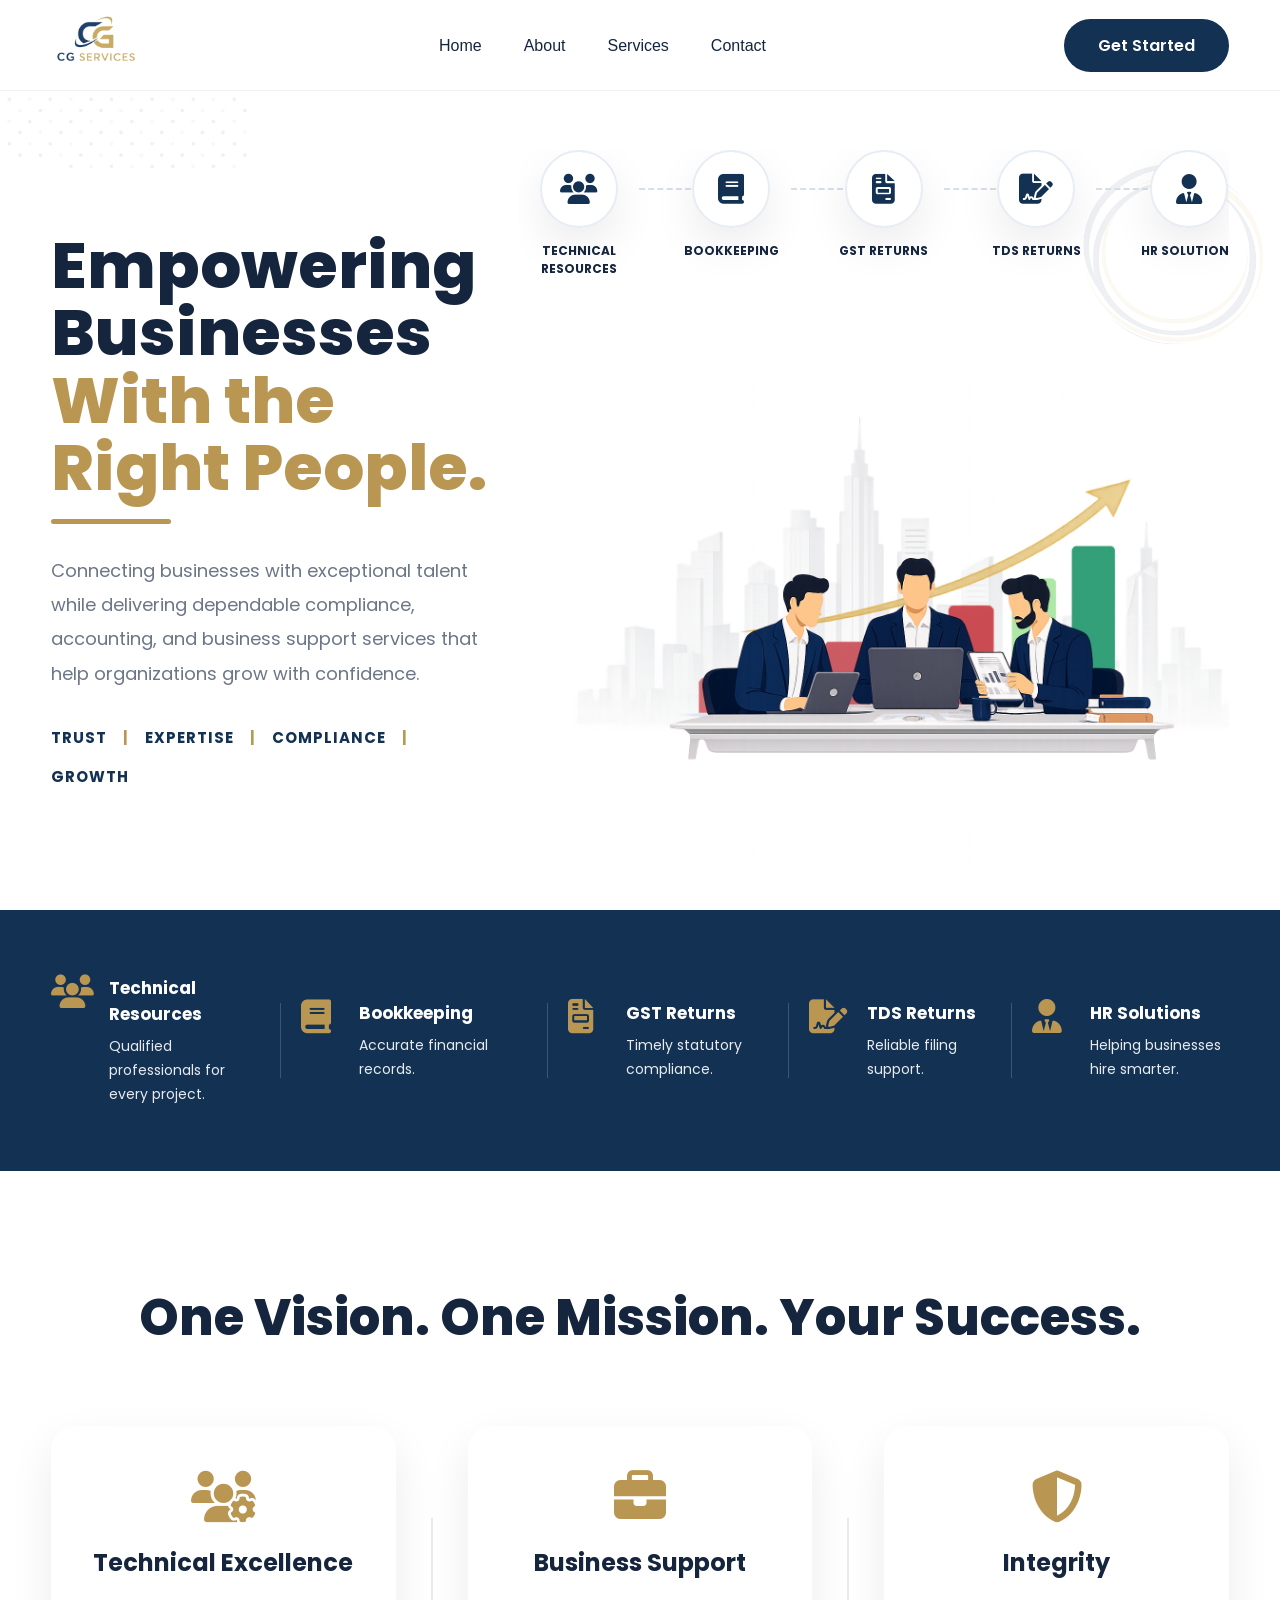
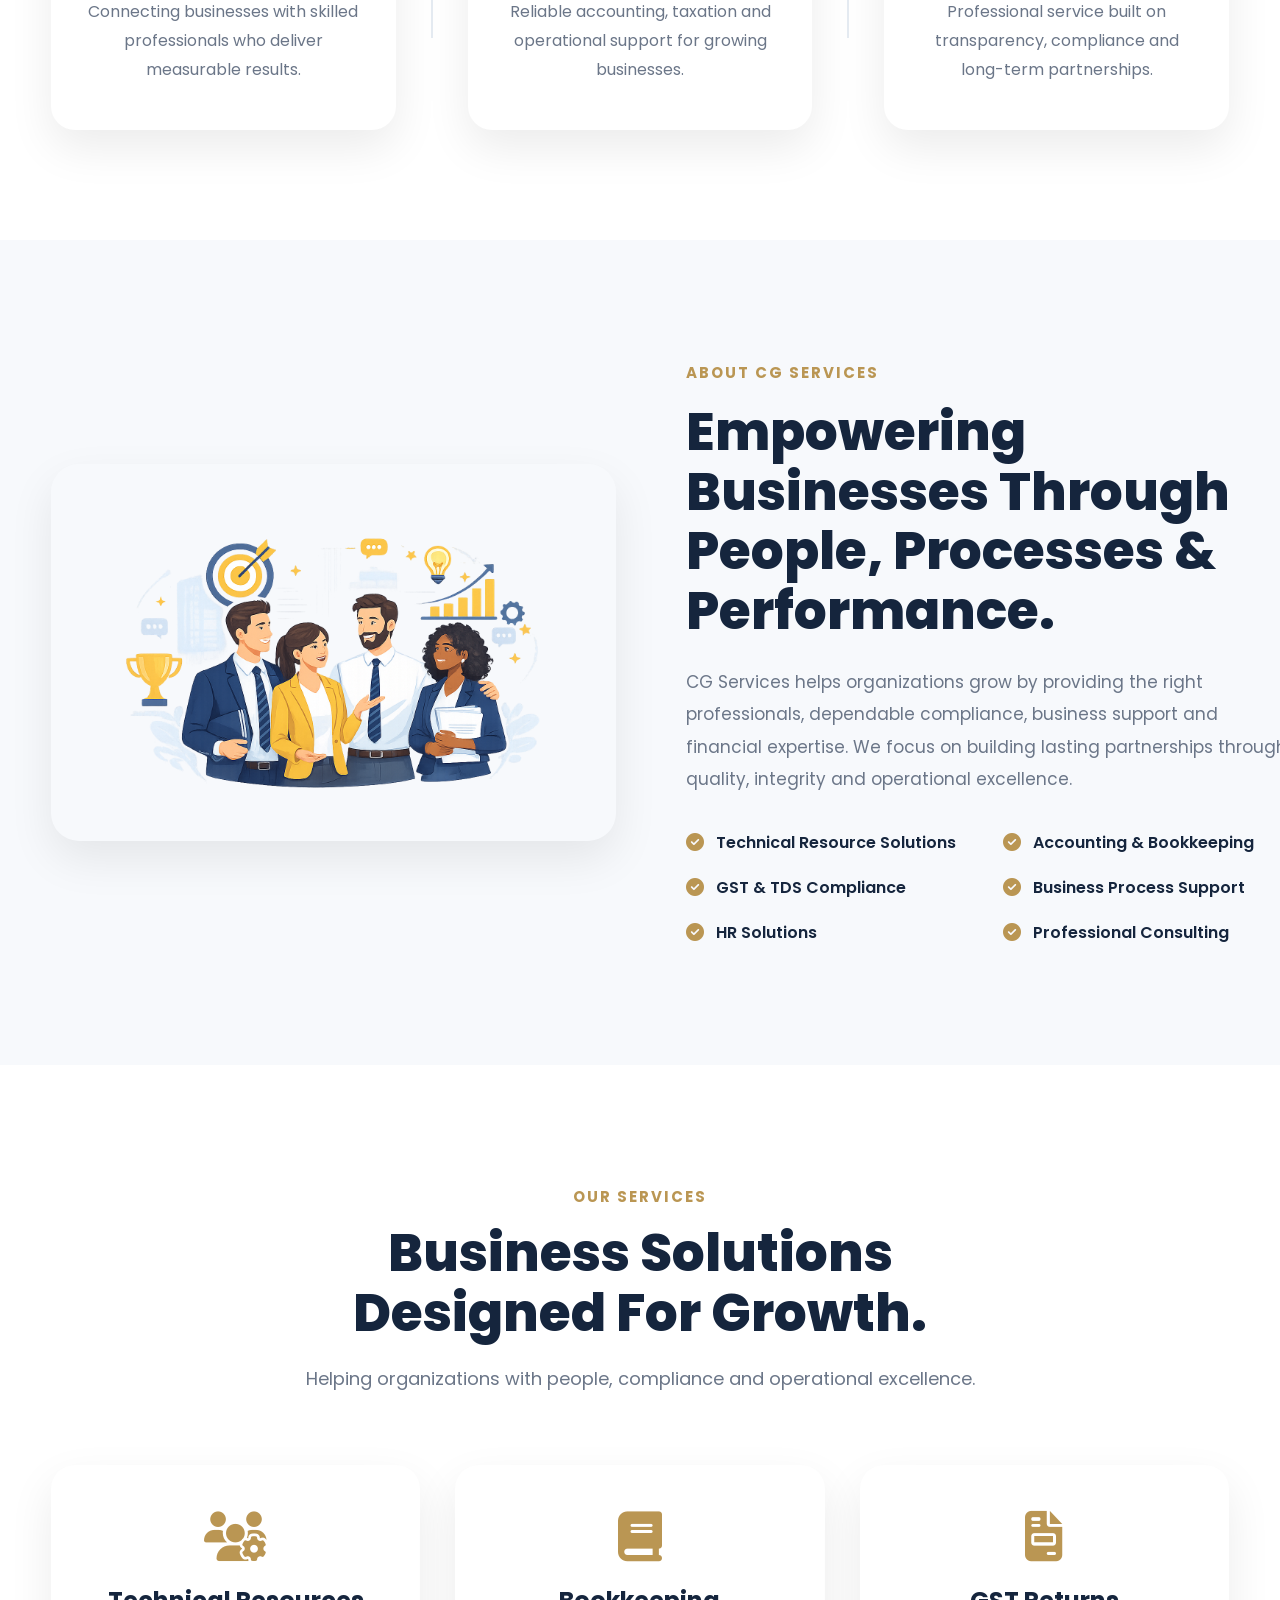
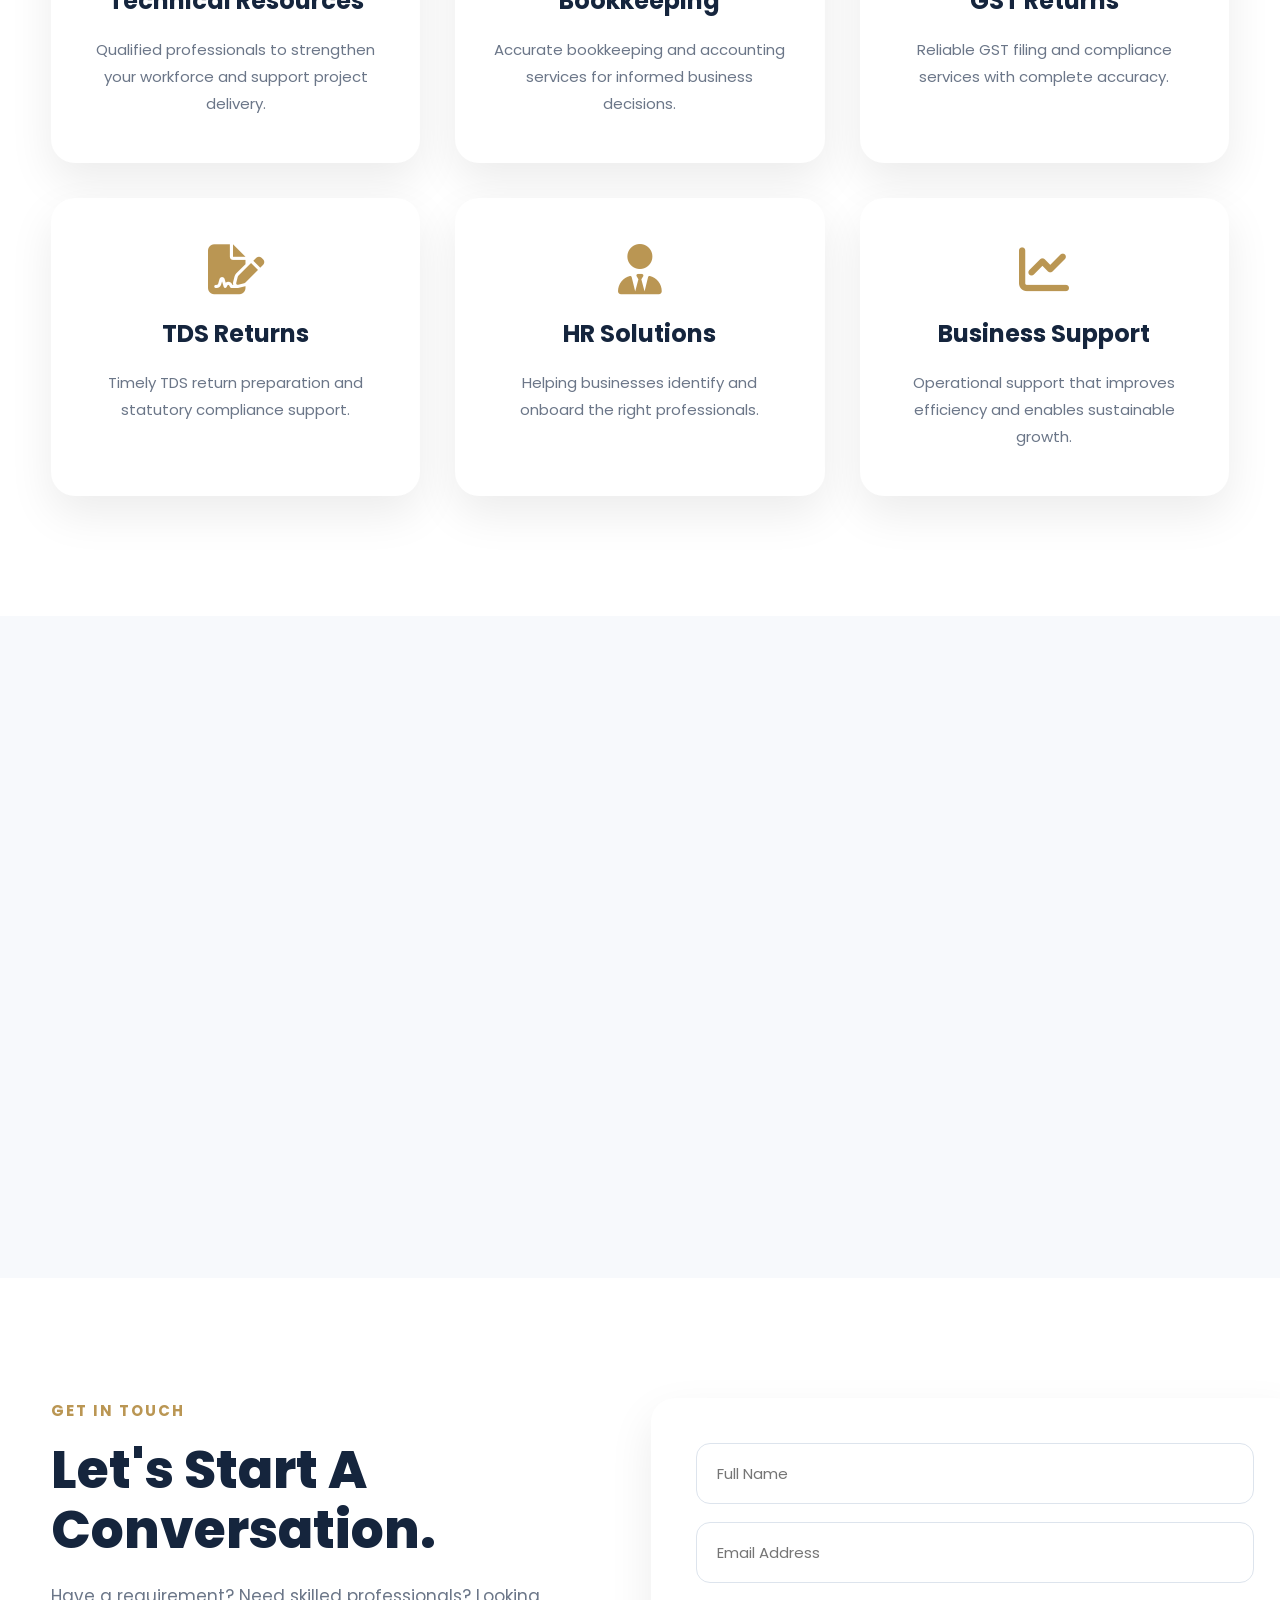
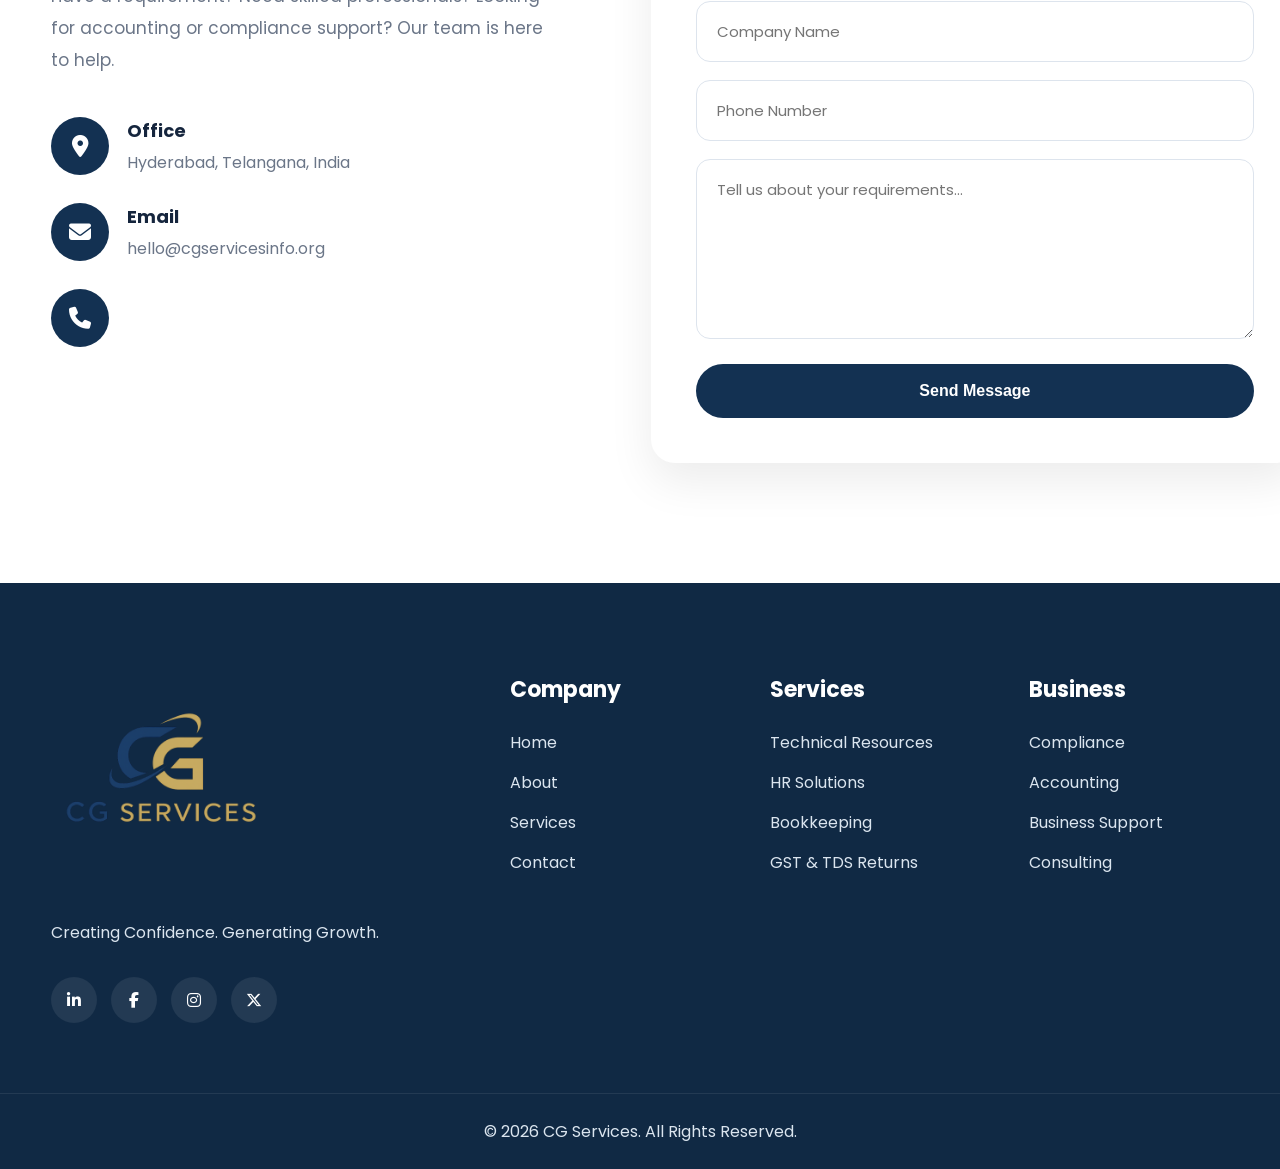
==== commit 0d0d793f: "Update tagline in index.html" ====
--- a/index.html
+++ b/index.html
@@ -444,7 +444,7 @@
 
 <h2>
 
-Three Minds. One Vision. Your Success.
+One Vision. One Mission. Your Success.
 
 </h2>
 
@@ -989,31 +989,38 @@
 
 
 
-<div class="contact-form">
-
-<form>
+<!----<div class="contact-form">
+
+<form action="https://formspree.io/f/mdavprkp"
+      method="POST">
 
 <input
 type="text"
+name="name"
 placeholder="Full Name"
 required>
 
 <input
 type="email"
+name="email"
 placeholder="Email Address"
 required>
 
 <input
 type="text"
+name="company"
 placeholder="Company Name">
 
 <input
 type="tel"
+name="phone"
 placeholder="Phone Number">
 
 <textarea
+name="message"
 rows="6"
-placeholder="Tell us about your requirements..."></textarea>
+placeholder="Tell us about your requirements..."
+required></textarea>
 
 <button type="submit">
 
@@ -1023,7 +1030,62 @@
 
 </form>
 
-</div>
+</div>---->
+
+<div class="contact-form">
+
+<form action="https://forms.zohopublic.in/cgservices1/form/ContactUs/formperma/6RKq0PYZ56T5Prs052GDv11jiy1Vt8dHnaoZWtJyM3U/htmlRecords/submit"
+      method="POST"
+      accept-charset="UTF-8"
+      enctype="multipart/form-data">
+
+<input type="hidden" name="zf_referrer_name" value="CGWebsite">
+<input type="hidden" name="zf_redirect_url" value="cgservicesinfo.org">
+<input type="hidden" name="zc_gad" value="">
+
+<input
+type="text"
+name="SingleLine1"
+placeholder="Full Name"
+maxlength="255"
+required>
+
+<input
+type="email"
+name="Email"
+placeholder="Email Address"
+maxlength="255"
+required>
+
+<input
+type="text"
+name="SingleLine"
+placeholder="Company Name"
+maxlength="255">
+
+<input
+type="tel"
+name="Number"
+placeholder="Phone Number"
+maxlength="18">
+
+<textarea
+name="MultiLine"
+rows="6"
+maxlength="65535"
+placeholder="Tell us about your requirements..."
+required></textarea>
+
+<button type="submit">
+
+Send Message
+
+</button>
+
+</form>
+
+</div>
+
 
 </div>
 
